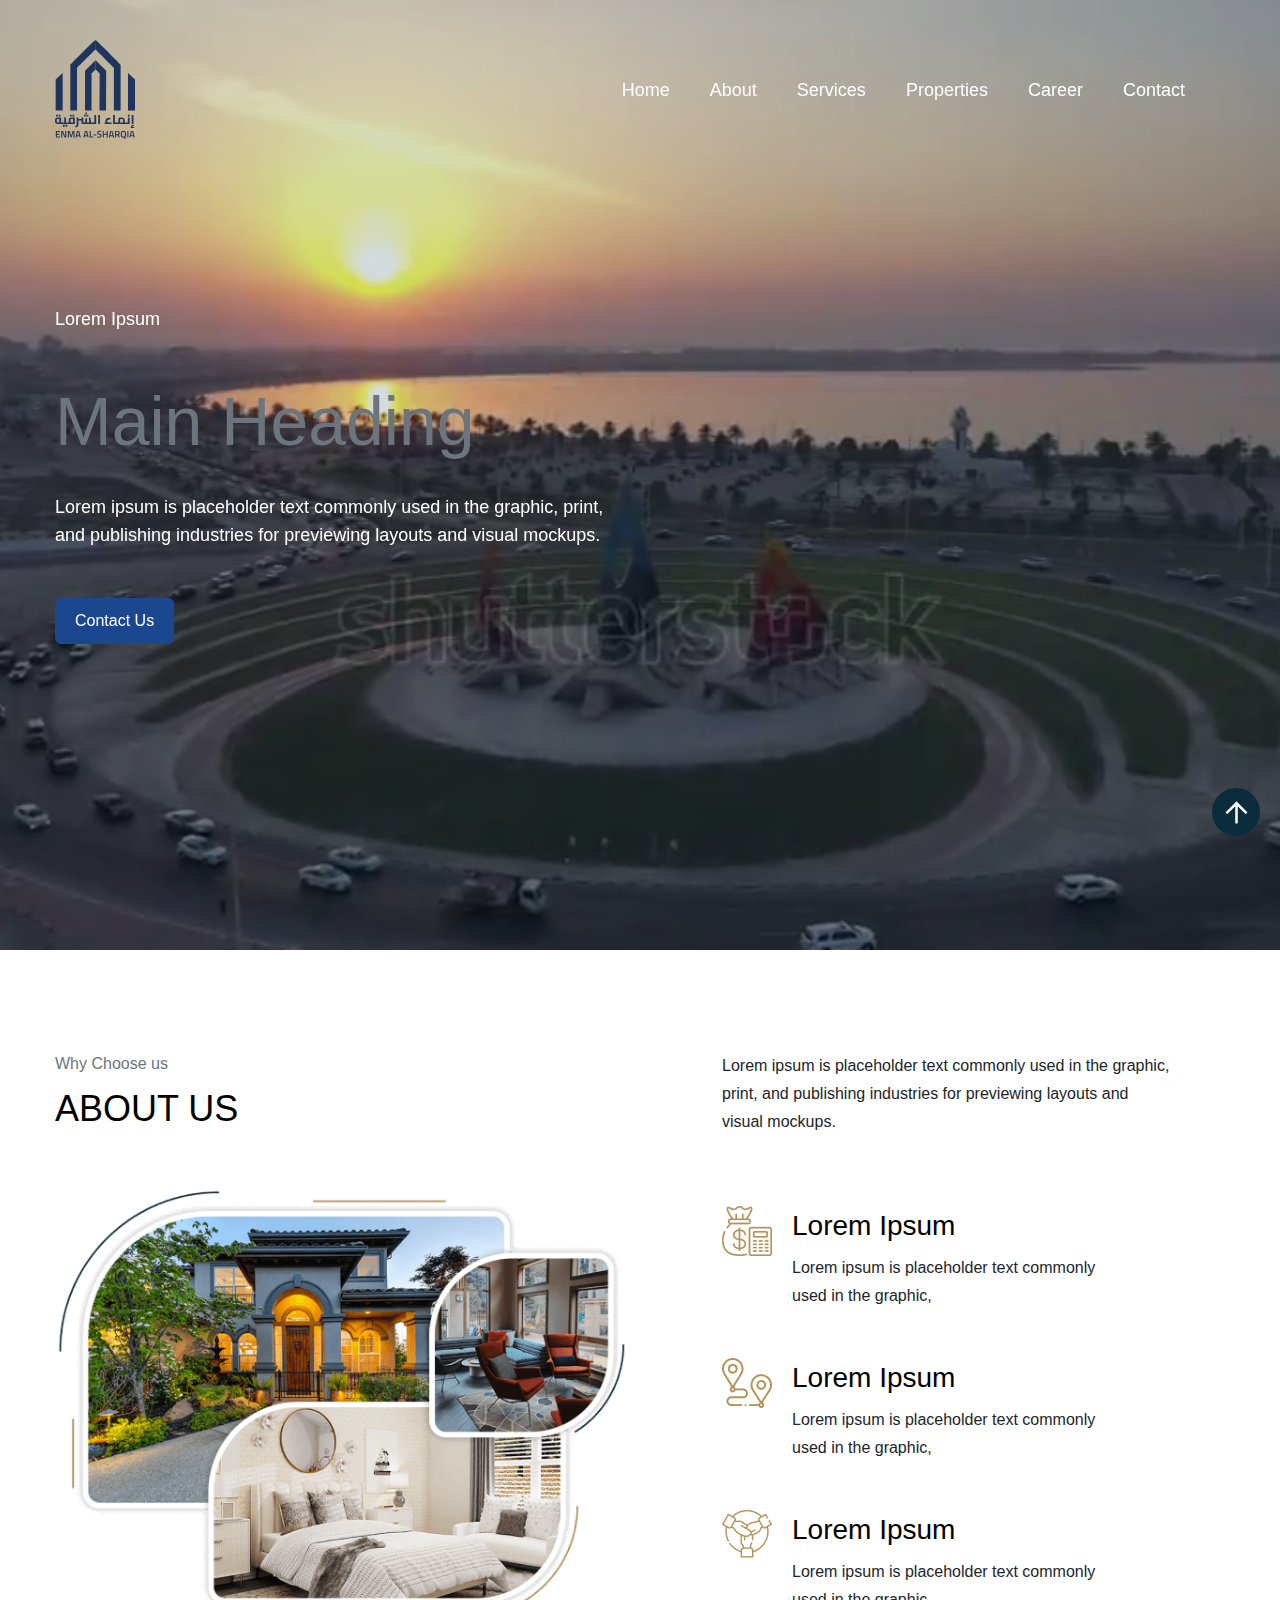
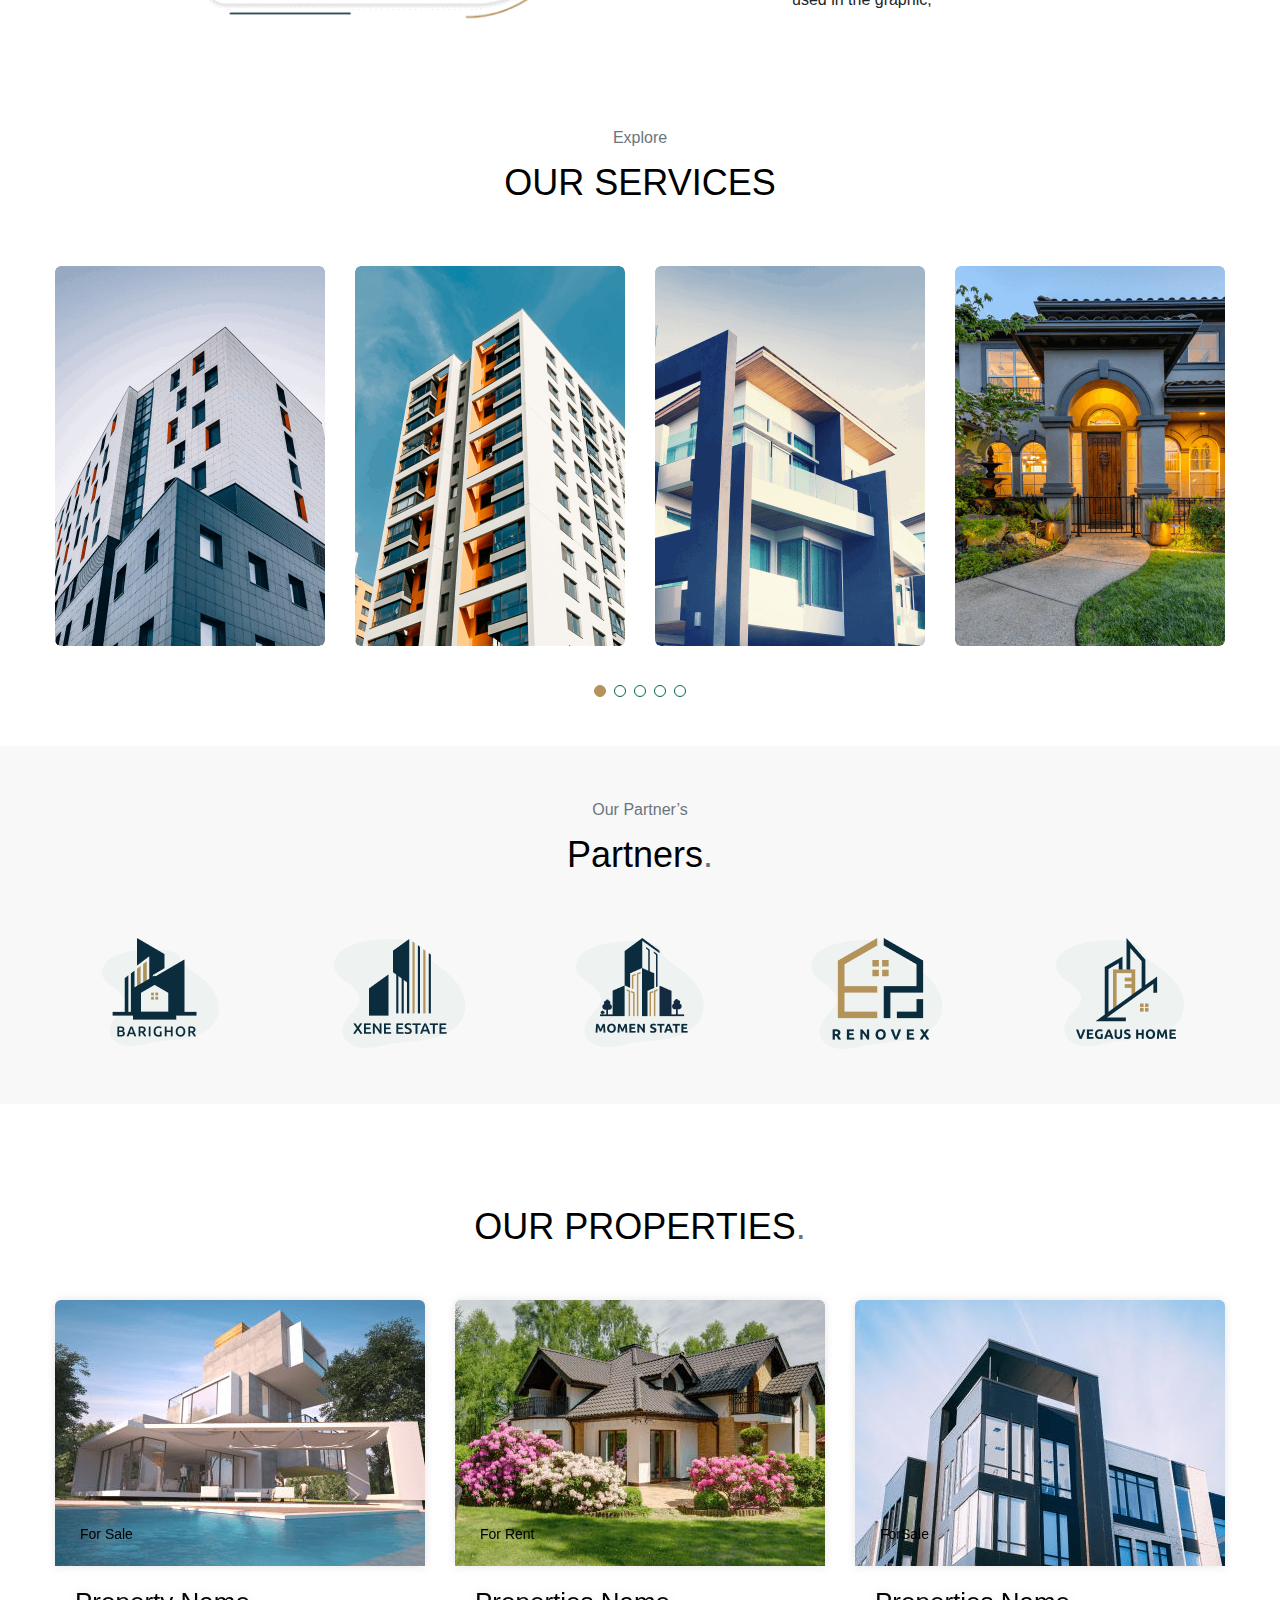
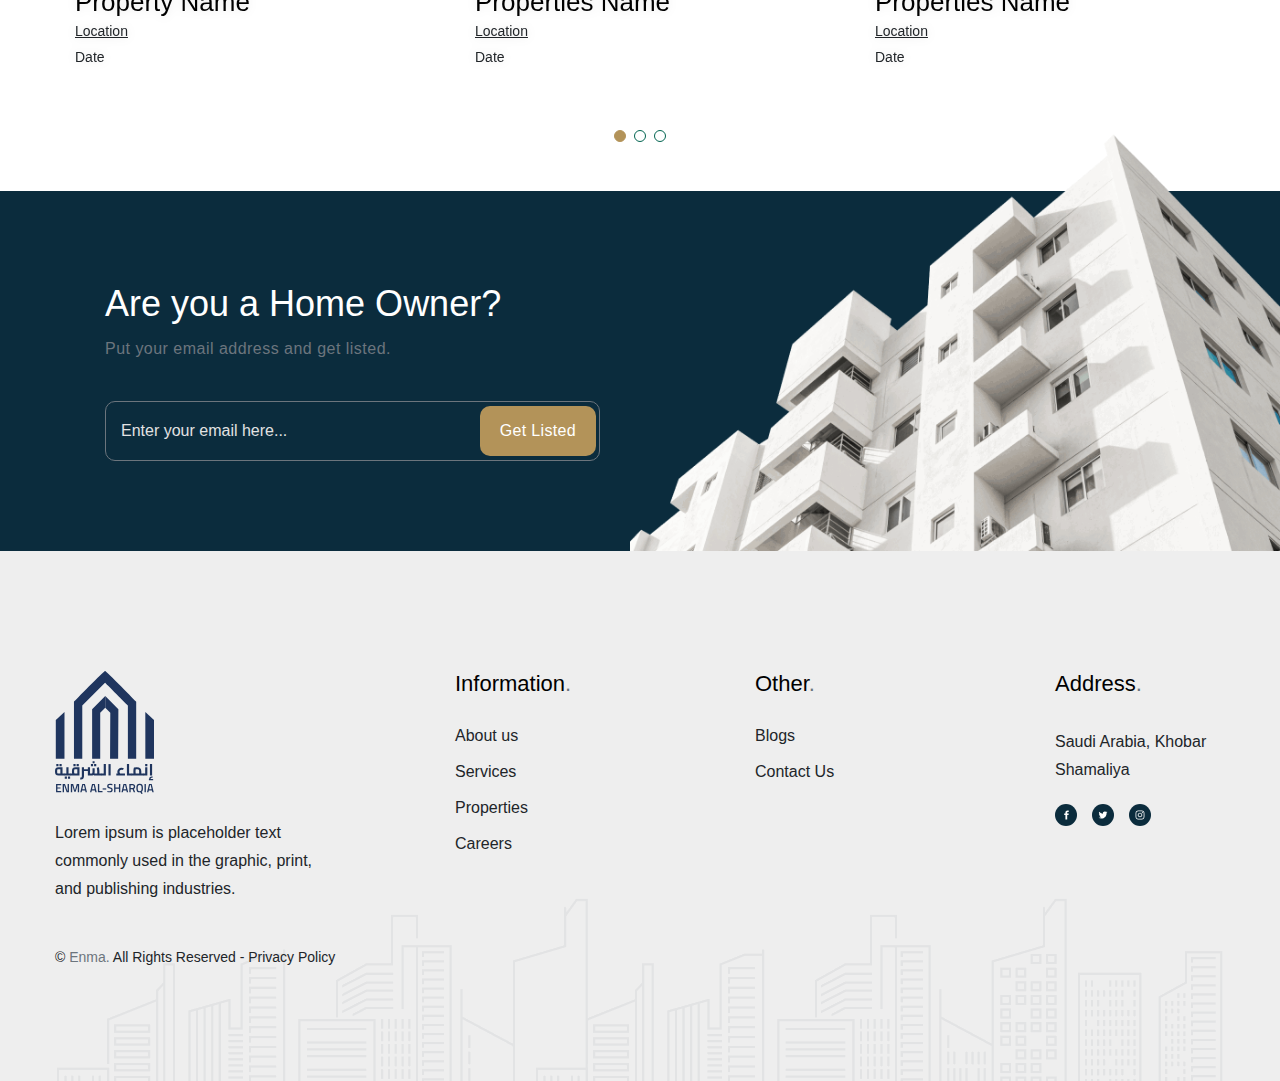
==== index.html @ 843eadca "add" ====
<!DOCTYPE html>
<html class="no-js" lang="en">

<head>
    <meta charset="utf-8" />
    <meta http-equiv="x-ua-compatible" content="ie=edge" />
    <title>ENMA</title>
    <meta name="AdsBot-Google" content="noindex follow" />
    <meta name="description" content="Bery-Real Estate Listing Template">
    <meta name="viewport" content="width=device-width, initial-scale=1, shrink-to-fit=no" />
    <link rel="shortcut icon" type="image/x-icon" href="assets/images/favicon.ico" />
    <link rel="stylesheet" href="assets/css/plugins/swiper-bundle.min.css" />
    <link rel="stylesheet" href="assets/css/plugins/magnific-popup.css" />
    <link rel="stylesheet" href="assets/css/plugins/nice-select.css" />
    <link href="assets/css/bootstrap.min.css" rel="stylesheet">
    <link rel="stylesheet" href="assets/css/style.css" />

</head>


<body class="font-karla text-body text-tiny">

    <!-- Header start -->
    <header id="sticky-header" class="absolute left-0 top-[15px] lg:top-[30px] xl:top-[40px] w-full z-10">
        <div class="container">
            <div class="grid grid-cols-12">
                <div class="col-span-12">
                    <div class="flex flex-wrap items-center justify-between">
                        <a href="index.html" class="block">
                            <img class="h-full white-logo" src="assets/images/logo/logo.svg" loading="lazy"
                                alt="brand logo" width="80">
                            <img class="h-full hidden dark-logo" src="assets/images/logo/logo.svg" loading="lazy"
                                width="80" alt="brand logo">
                        </a>
                        <nav class="flex flex-wrap items-center">
                            <ul
                                class="hidden lg:flex flex-wrap items-center font-lora text-[16px] xl:text-[18px] leading-none text-black">
                                <li class="mr-7 xl:mr-[40px] relative group py-[20px]">
                                    <a href="index.html"
                                        class="sticky-dark transition-all text-white hover:text-secondary">Home</a>
                                </li>

                                <li class="mr-7 xl:mr-[40px] relative group py-[20px]">
                                    <a href="about.html"
                                        class="sticky-dark transition-all text-white hover:text-secondary">About</a>
                                </li>
                                <li class="mr-7 xl:mr-[40px] relative group py-[20px]">
                                    <a href="service.html"
                                        class="sticky-dark transition-all text-white hover:text-secondary">Services</a>
                                </li>
                                <li class="mr-7 xl:mr-[40px] relative group py-[20px]">
                                    <a href="properties.html"
                                        class="sticky-dark transition-all text-white hover:text-secondary">Properties</a>
                                </li>
                                <li class="mr-7 xl:mr-[40px] relative group py-[20px]">
                                    <a href="career.html"
                                        class="sticky-dark transition-all text-white hover:text-secondary">Career</a>
                                </li>
                                <li class="mr-7 xl:mr-[40px] relative group py-[20px]">
                                    <a href="contact.html"
                                        class="sticky-dark transition-all text-white hover:text-secondary">Contact</a>
                                </li>
                            </ul>

                            <ul class="flex flex-wrap items-center">
                                <li class="ml-2 sm:ml-5 lg:hidden">
                                    <a href="#offcanvas-mobile-menu"
                                        class="offcanvas-toggle flex text-[#016450] hover:text-secondary">
                                        <svg width="24" height="24" class="fill-current"
                                            xmlns="http://www.w3.org/2000/svg" viewBox="0 0 448 512">
                                            <path
                                                d="M0 96C0 78.33 14.33 64 32 64H416C433.7 64 448 78.33 448 96C448 113.7 433.7 128 416 128H32C14.33 128 0 113.7 0 96zM0 256C0 238.3 14.33 224 32 224H416C433.7 224 448 238.3 448 256C448 273.7 433.7 288 416 288H32C14.33 288 0 273.7 0 256zM416 448H32C14.33 448 0 433.7 0 416C0 398.3 14.33 384 32 384H416C433.7 384 448 398.3 448 416C448 433.7 433.7 448 416 448z" />
                                        </svg>
                                    </a>
                                </li>
                            </ul>
                        </nav>
                    </div>
                </div>
            </div>
        </div>
    </header>
    <div class="offcanvas-overlay hidden fixed inset-0 bg-black opacity-50 z-50"></div>
    <div id="offcanvas-mobile-menu"
        class="offcanvas left-0 transform -translate-x-full fixed font-normal text-sm top-0 z-50 h-screen xs:w-[300px] lg:w-[380px] transition-all ease-in-out duration-300 bg-white">

        <div class="py-12 pr-5 h-[100vh] overflow-y-auto">
            <!-- close button start -->
            <button class="offcanvas-close text-primary text-[25px] w-10 h-10 absolute right-0 top-0 z-[1]"
                aria-label="offcanvas">x</button>
            <!-- close button end -->

            <!-- offcanvas-menu start -->

            <nav class="offcanvas-menu mr-[20px]">
                <ul>
                    <li class="relative block border-b-primary border-b first:border-t first:border-t-primary">
                        <a href="index.html"
                            class="block capitalize font-normal text-black hover:text-secondary text-base my-2 py-1 px-5">Home</a>
                    </li>
                    <li class="relative block border-b-primary border-b">
                        <a href="about.html"
                            class="relative block capitalize text-black hover:text-secondary text-base my-2 py-1 px-5">About</a>
                    </li>
                    <li class="relative block border-b-primary border-b">
                        <a href="service.html"
                            class="relative block capitalize text-black hover:text-secondary text-base my-2 py-1 px-5">Services</a>
                    </li>
                    <li class="relative block border-b-primary border-b">
                        <a href="properties.html"
                            class="relative block capitalize text-black hover:text-secondary text-base my-2 py-1 px-5">Properties</a>
                    </li>
                    <li class="relative block border-b-primary border-b">
                        <a href="career.html"
                            class="relative block capitalize text-black hover:text-secondary text-base my-2 py-1 px-5">Career</a>
                    </li>
                    <li class="relative block border-b-primary border-b">
                        <a href="contact.html"
                            class="relative block capitalize text-black hover:text-secondary text-base my-2 py-1 px-5">Contact</a>
                    </li>
                </ul>
            </nav>
            <!-- offcanvas-menu end -->
        </div>
    </div>
    <!-- Header end -->

    <!-- Hero section start -->
    <section class="bg-primary relative">
        <div class="hero-slider overflow-hidden">
            <div class="swiper-container">
                <div class="swiper-wrapper">
                    <!-- swiper-slide start -->
                    <div class="swiper-slide lg:h-[700px] xl:h-[950px] xs:h-[auto] flex flex-wrap items-center">
                        <div class="container">
                            <div class="grid grid-cols-12">
                                <div class="col-span-12 lg:col-span-5 xl:col-span-6">
                                    <div class="slider-content max-w-[560px] relative z-[9]">
                                        <div class="relative mb-5 sub_title">
                                            <span class="text-base text-white block">Lorem Ipsum</span>
                                        </div>
                                        <h1
                                            class="font-lora text-secondary text-[36px] sm:text-[50px] md:text-[68px] lg:text-[50px] leading-tight xl:text-2xl title font-normal">
                                            <span>Main Heading</span>
                                        </h1>

                                        <p class="text-base text-white mt-8 mb-12 text max-w-[570px]">
                                            Lorem ipsum is placeholder text commonly used in the graphic, print, and
                                            publishing industries for previewing layouts and visual mockups.
                                        </p>
                                        <div class="inline-block hero_btn">
                                            <a href="#"
                                                class="before:rounded-md before:block before:absolute before:left-auto before:right-0 before:inset-y-0 before:-z-[1] before:bg-white before:w-0 hover:before:w-full hover:before:left-0 hover:before:right-auto hover:text-primary before:transition-all leading-none px-[20px] py-[15px] capitalize font-medium text-white text-[14px] xl:text-[16px] relative after:block after:absolute after:inset-0 after:-z-[2] after:bg-secondary after:rounded-md after:transition-all block">Contact
                                                us</a>
                                        </div>
                                    </div>
                                </div>
                                <div class="col-12">
                                    <div class="absolute left-0 top-0 right-0 w-full object-cover d-block h-full">
                                        <div class="video-banner-overlay"></div>
                                        <video class="hero_video w-full object-cover h-full" width="100%" height="auto"
                                            autoplay loop muted>
                                            <source src="assets/images/video/video1.mp4" type="video/mp4">
                                        </video>
                                    </div>
                                </div>
                            </div>
                        </div>
                    </div>
                    <!-- swiper-slide end-->
                    <!-- swiper-slide start -->
                    <div class="swiper-slide lg:h-[700px] xl:h-[950px] xs:h-[auto] flex flex-wrap items-center">
                        <div class="container">
                            <div class="grid grid-cols-12">
                                <div class="col-span-12 lg:col-span-5 xl:col-span-6">
                                    <div class="slider-content max-w-[560px] relative z-[9]">
                                        <div class="relative mb-5 sub_title">
                                            <span class="text-base text-white block">Lorem Ipsum</span>
                                        </div>
                                        <h1
                                            class="font-lora text-secondary text-[36px] sm:text-[50px] md:text-[68px] lg:text-[50px] leading-tight xl:text-2xl title font-normal">
                                            <span>Main Heading</span>
                                        </h1>

                                        <p class="text-base text-white mt-8 mb-12 text max-w-[570px]">
                                            Lorem ipsum is placeholder text commonly used in the graphic, print, and
                                            publishing industries for previewing layouts and visual mockups.
                                        </p>
                                        <div class="inline-block hero_btn">
                                            <a href="#"
                                                class="before:rounded-md before:block before:absolute before:left-auto before:right-0 before:inset-y-0 before:-z-[1] before:bg-white before:w-0 hover:before:w-full hover:before:left-0 hover:before:right-auto hover:text-primary before:transition-all leading-none px-[20px] py-[15px] capitalize font-medium text-white text-[14px] xl:text-[16px] relative after:block after:absolute after:inset-0 after:-z-[2] after:bg-secondary after:rounded-md after:transition-all block">Contact
                                                us</a>
                                        </div>
                                    </div>
                                </div>
                                <div class="col-12">
                                    <div class="absolute left-0 top-0 right-0 w-full object-cover d-block h-full">
                                        <div class="video-banner-overlay"></div>
                                        <video class="hero_video w-full object-cover h-full" width="100%" height="auto"
                                            autoplay loop muted>
                                            <source src="assets/images/video/video2.mp4" type="video/mp4">
                                        </video>
                                    </div>
                                </div>
                            </div>
                        </div>
                    </div>
                    <!-- swiper-slide end-->
                </div>
            </div>
        </div>
        <span class="shape-4 absolute -bottom-[100px] left-0 scene" data-relative-input="true">
            <img data-depth="0.1" src="assets/images/hero/shape4.svg" alt="">
        </span>
    </section>
    <!-- Hero section end -->


    <!-- About Us Sectin Start -->
    <section class="about-section">
        <div class="container">
            <div class="grid grid-cols-12 gap-6 items-center">
                <div class="col-span-12 lg:col-span-6">
                    <span class="text-secondary text-tiny inline-block mb-2">Why Choose us</span>
                    <h2
                        class="font-lora text-primary text-[24px] sm:text-[30px] leading-[1.277] xl:text-xl capitalize mb-5 lg:mb-16 font-medium max-w-[500px]">
                        ABOUT US
                    </h2>
                    <div class="scene" data-relative-input="true">
                        <img data-depth="0.1" src="assets/images/about/about1.png" class="" loading="lazy" width="729"
                            height="663" alt="about Image">
                    </div>
                </div>
                <div class="col-span-12 lg:col-span-6 lg:pl-[70px]">
                    <p class="max-w-[448px] ">
                        Lorem ipsum is placeholder text commonly used in the graphic, print, and publishing
                        industries for previewing layouts and visual mockups.
                    </p>

                    <div class="-mb-10 mt-12 xl:mt-[70px] 2xl:mt-[100px]">
                        <div class="flex flex-wrap mb-5 lg:mb-10">
                            <img src="assets/images/icon/doller.png" class="self-start mr-5" loading="lazy" width="50"
                                height="50" alt="about Image">
                            <div class="flex-1">
                                <h3 class="font-lora text-primary text-[22px] xl:text-lg capitalize mb-2">Lorem
                                    Ipsum</h3>
                                <p class="max-w-[315px]">Lorem ipsum is placeholder text commonly used in the
                                    graphic,</p>
                            </div>

                        </div>
                        <div class="flex flex-wrap mb-5 lg:mb-10">
                            <img src="assets/images/icon/location.png" class="self-start mr-5" loading="lazy" width="50"
                                height="50" alt="about Image">
                            <div class="flex-1">
                                <h3 class="font-lora text-primary text-[22px] xl:text-lg capitalize mb-2">Lorem
                                    Ipsum</h3>
                                <p class="max-w-[315px]">Lorem ipsum is placeholder text commonly used in the
                                    graphic,</p>
                            </div>

                        </div>
                        <div class="flex flex-wrap mb-5 lg:mb-10">
                            <img src="assets/images/icon/trusted.png" class="self-start mr-5" loading="lazy" width="50"
                                height="50" alt="about Image">
                            <div class="flex-1">
                                <h3 class="font-lora text-primary text-[22px] xl:text-lg capitalize mb-2">Lorem
                                    Ipsum</h3>
                                <p class="max-w-[315px]">Lorem ipsum is placeholder text commonly used in the
                                    graphic,</p>
                            </div>

                        </div>
                    </div>

                </div>
            </div>
        </div>
    </section>
    <!-- About Us Sectin End -->

    <section class="explore-cities-section">
        <div class="container">
            <div class="grid grid-cols-12">
                <div class="col-span-12">
                    <div class="mb-[30px] lg:mb-[60px] text-center">
                        <span class="text-secondary text-tiny inline-block mb-2">Explore</span>
                        <h2 class="font-lora text-primary text-[24px] sm:text-[30px] xl:text-xl capitalize font-medium">
                            OUR SERVICES</h2>
                    </div>
                    <div class="cities-slider">
                        <div
                            class="swiper -mx-[30px] -my-[60px] px-[30px] py-[60px] swiper-initialized swiper-horizontal swiper-pointer-events">
                            <div class="swiper-wrapper" id="swiper-wrapper-c974df46ce82928b" aria-live="polite"
                                style="transition-duration: 0ms; transform: translate3d(-1200px, 0px, 0px);">
                                <div class="swiper-slide text-center swiper-slide-duplicate swiper-slide-duplicate-next"
                                    data-swiper-slide-index="1" role="group" aria-label="2 / 5"
                                    style="width: 270px; margin-right: 30px;">
                                    <div class="relative group">
                                        <a href="service-inner.html"
                                            class="block group-hover:shadow-[0_10px_15px_0px_rgba(0,0,0,0.1)] transition-all duration-300">
                                            <img src="assets/images/cities/image2.png"
                                                class="w-full h-full block mx-auto rounded-[6px]" loading="lazy"
                                                width="270" height="380" alt="Sun Francisco">
                                            <div
                                                class="bg-[rgb(255,253,252,0.9)] rounded-[6px] px-[5px] py-[15px] absolute group-hover:bottom-[25px] group-hover:opacity-100 bottom-[0px] opacity-0 left-[25px] right-[25px] transition-all duration-500">
                                                <span
                                                    class="font-lora font-normal text-[18px] text-primary transition-all leading-none">Service
                                                    Name</span>
                                                <p
                                                    class="font-light text-[14px] capitalize text-secondary transition-all leading-none">
                                                    18 Properties</p>
                                            </div>
                                        </a>
                                    </div>
                                </div>
                                <div class="swiper-slide text-center swiper-slide-duplicate" data-swiper-slide-index="2"
                                    role="group" aria-label="3 / 5" style="width: 270px; margin-right: 30px;">
                                    <div class="relative group">
                                        <a href="service-inner.html"
                                            class="block group-hover:shadow-[0_10px_15px_0px_rgba(0,0,0,0.1)] transition-all duration-300">
                                            <img src="assets/images/cities/image3.png"
                                                class="w-full h-full block mx-auto rounded-[6px]" loading="lazy"
                                                width="270" height="380" alt="Washington D.C.">
                                            <div
                                                class="bg-[rgb(255,253,252,0.9)] rounded-[6px] px-[5px] py-[15px] absolute group-hover:bottom-[25px] group-hover:opacity-100 bottom-[0px] opacity-0 left-[25px] right-[25px] transition-all duration-500">
                                                <span
                                                    class="font-lora font-normal text-[18px] text-primary transition-all leading-none">Service
                                                    Name</span>
                                                <p
                                                    class="font-light text-[14px] capitalize text-secondary transition-all leading-none">
                                                    27 Properties</p>
                                            </div>
                                        </a>
                                    </div>
                                </div>
                                <div class="swiper-slide text-center swiper-slide-duplicate" data-swiper-slide-index="3"
                                    role="group" aria-label="4 / 5" style="width: 270px; margin-right: 30px;">
                                    <div class="relative group">
                                        <a href="service-inner.html"
                                            class="block group-hover:shadow-[0_10px_15px_0px_rgba(0,0,0,0.1)] transition-all duration-300">
                                            <img src="assets/images/cities/image4.png"
                                                class="w-full h-full block mx-auto rounded-[6px]" loading="lazy"
                                                width="270" height="380" alt="New York">
                                            <div
                                                class="bg-[rgb(255,253,252,0.9)] rounded-[6px] px-[5px] py-[15px] absolute group-hover:bottom-[25px] group-hover:opacity-100 bottom-[0px] opacity-0 left-[25px] right-[25px] transition-all duration-500">
                                                <span
                                                    class="font-lora font-normal text-[18px] text-primary transition-all leading-none">Service
                                                    Name</span>
                                                <p
                                                    class="font-light text-[14px] capitalize text-secondary transition-all leading-none">
                                                    56 Properties</p>
                                            </div>
                                        </a>
                                    </div>
                                </div>
                                <div class="swiper-slide text-center swiper-slide-duplicate swiper-slide-prev"
                                    data-swiper-slide-index="4" role="group" aria-label="5 / 5"
                                    style="width: 270px; margin-right: 30px;">
                                    <div class="relative group">
                                        <a href="service-inner.html"
                                            class="block group-hover:shadow-[0_10px_15px_0px_rgba(0,0,0,0.1)] transition-all duration-300">
                                            <img src="assets/images/cities/image2.png"
                                                class="w-full h-full block mx-auto rounded-[6px]" loading="lazy"
                                                width="270" height="380" alt="Sun Francisco">
                                            <div
                                                class="bg-[rgb(255,253,252,0.9)] rounded-[6px] px-[5px] py-[15px] absolute group-hover:bottom-[25px] group-hover:opacity-100 bottom-[0px] opacity-0 left-[25px] right-[25px] transition-all duration-500">
                                                <span
                                                    class="font-lora font-normal text-[18px] text-primary transition-all leading-none">Sun
                                                    Francisco</span>
                                                <p
                                                    class="font-light text-[14px] capitalize text-secondary transition-all leading-none">
                                                    18 Properties</p>
                                            </div>
                                        </a>
                                    </div>
                                </div>
                                <!-- swiper-slide start -->
                                <div class="swiper-slide text-center swiper-slide-visible swiper-slide-active"
                                    data-swiper-slide-index="0" role="group" aria-label="1 / 5"
                                    style="width: 270px; margin-right: 30px;">
                                    <div class="relative group">
                                        <a href="service-inner.html"
                                            class="block group-hover:shadow-[0_10px_15px_0px_rgba(0,0,0,0.1)] transition-all duration-300">
                                            <img src="assets/images/cities/image1.png"
                                                class="w-full h-full block mx-auto rounded-[6px]" loading="lazy"
                                                width="270" height="380" alt="New York">
                                            <div
                                                class="bg-[rgb(255,253,252,0.9)] rounded-[6px] px-[5px] py-[15px] absolute group-hover:bottom-[25px] group-hover:opacity-100 bottom-[0px] opacity-0 left-[25px] right-[25px] transition-all duration-500">
                                                <span
                                                    class="font-lora font-normal text-[18px] text-primary transition-all leading-none">Service
                                                    Name</span>
                                                <p
                                                    class="font-light text-[14px] capitalize text-secondary transition-all leading-none">
                                                    36 Properties</p>
                                            </div>
                                        </a>
                                    </div>
                                </div>
                                <div class="swiper-slide text-center swiper-slide-visible swiper-slide-next"
                                    data-swiper-slide-index="1" role="group" aria-label="2 / 5"
                                    style="width: 270px; margin-right: 30px;">
                                    <div class="relative group">
                                        <a href="service-inner.html"
                                            class="block group-hover:shadow-[0_10px_15px_0px_rgba(0,0,0,0.1)] transition-all duration-300">
                                            <img src="assets/images/cities/image2.png"
                                                class="w-full h-full block mx-auto rounded-[6px]" loading="lazy"
                                                width="270" height="380" alt="Sun Francisco">
                                            <div
                                                class="bg-[rgb(255,253,252,0.9)] rounded-[6px] px-[5px] py-[15px] absolute group-hover:bottom-[25px] group-hover:opacity-100 bottom-[0px] opacity-0 left-[25px] right-[25px] transition-all duration-500">
                                                <span
                                                    class="font-lora font-normal text-[18px] text-primary transition-all leading-none">Service
                                                    Name</span>
                                                <p
                                                    class="font-light text-[14px] capitalize text-secondary transition-all leading-none">
                                                    18 Properties</p>
                                            </div>
                                        </a>
                                    </div>
                                </div>
                                <div class="swiper-slide text-center swiper-slide-visible" data-swiper-slide-index="2"
                                    role="group" aria-label="3 / 5" style="width: 270px; margin-right: 30px;">
                                    <div class="relative group">
                                        <a href="service-inner.html"
                                            class="block group-hover:shadow-[0_10px_15px_0px_rgba(0,0,0,0.1)] transition-all duration-300">
                                            <img src="assets/images/cities/image3.png"
                                                class="w-full h-full block mx-auto rounded-[6px]" loading="lazy"
                                                width="270" height="380" alt="Washington D.C.">
                                            <div
                                                class="bg-[rgb(255,253,252,0.9)] rounded-[6px] px-[5px] py-[15px] absolute group-hover:bottom-[25px] group-hover:opacity-100 bottom-[0px] opacity-0 left-[25px] right-[25px] transition-all duration-500">
                                                <span
                                                    class="font-lora font-normal text-[18px] text-primary transition-all leading-none">Service
                                                    Name</span>
                                                <p
                                                    class="font-light text-[14px] capitalize text-secondary transition-all leading-none">
                                                    27 Properties</p>
                                            </div>
                                        </a>
                                    </div>
                                </div>
                                <div class="swiper-slide text-center swiper-slide-visible" data-swiper-slide-index="3"
                                    role="group" aria-label="4 / 5" style="width: 270px; margin-right: 30px;">
                                    <div class="relative group">
                                        <a href="service-inner.html"
                                            class="block group-hover:shadow-[0_10px_15px_0px_rgba(0,0,0,0.1)] transition-all duration-300">
                                            <img src="assets/images/cities/image4.png"
                                                class="w-full h-full block mx-auto rounded-[6px]" loading="lazy"
                                                width="270" height="380" alt="New York">
                                            <div
                                                class="bg-[rgb(255,253,252,0.9)] rounded-[6px] px-[5px] py-[15px] absolute group-hover:bottom-[25px] group-hover:opacity-100 bottom-[0px] opacity-0 left-[25px] right-[25px] transition-all duration-500">
                                                <span
                                                    class="font-lora font-normal text-[18px] text-primary transition-all leading-none">Service
                                                    Name</span>
                                                <p
                                                    class="font-light text-[14px] capitalize text-secondary transition-all leading-none">
                                                    56 Properties</p>
                                            </div>
                                        </a>
                                    </div>
                                </div>
                                <div class="swiper-slide text-center swiper-slide-duplicate-prev"
                                    data-swiper-slide-index="4" role="group" aria-label="5 / 5"
                                    style="width: 270px; margin-right: 30px;">
                                    <div class="relative group">
                                        <a href="service-inner.html"
                                            class="block group-hover:shadow-[0_10px_15px_0px_rgba(0,0,0,0.1)] transition-all duration-300">
                                            <img src="assets/images/cities/image2.png"
                                                class="w-full h-full block mx-auto rounded-[6px]" loading="lazy"
                                                width="270" height="380" alt="Sun Francisco">
                                            <div
                                                class="bg-[rgb(255,253,252,0.9)] rounded-[6px] px-[5px] py-[15px] absolute group-hover:bottom-[25px] group-hover:opacity-100 bottom-[0px] opacity-0 left-[25px] right-[25px] transition-all duration-500">
                                                <span
                                                    class="font-lora font-normal text-[18px] text-primary transition-all leading-none">Service
                                                    Name</span>
                                                <p
                                                    class="font-light text-[14px] capitalize text-secondary transition-all leading-none">
                                                    18 Properties</p>
                                            </div>
                                        </a>
                                    </div>
                                </div>


                                <!-- swiper-slide end-->
                                <div class="swiper-slide text-center swiper-slide-duplicate swiper-slide-duplicate-active"
                                    data-swiper-slide-index="0" role="group" aria-label="1 / 5"
                                    style="width: 270px; margin-right: 30px;">
                                    <div class="relative group">
                                        <a href="service-inner.html"
                                            class="block group-hover:shadow-[0_10px_15px_0px_rgba(0,0,0,0.1)] transition-all duration-300">
                                            <img src="assets/images/cities/image1.png"
                                                class="w-full h-full block mx-auto rounded-[6px]" loading="lazy"
                                                width="270" height="380" alt="New York">
                                            <div
                                                class="bg-[rgb(255,253,252,0.9)] rounded-[6px] px-[5px] py-[15px] absolute group-hover:bottom-[25px] group-hover:opacity-100 bottom-[0px] opacity-0 left-[25px] right-[25px] transition-all duration-500">
                                                <span
                                                    class="font-lora font-normal text-[18px] text-primary transition-all leading-none">Service
                                                    Name</span>
                                                <p
                                                    class="font-light text-[14px] capitalize text-secondary transition-all leading-none">
                                                    36 Properties</p>
                                            </div>
                                        </a>
                                    </div>
                                </div>
                                <div class="swiper-slide text-center swiper-slide-duplicate swiper-slide-duplicate-next"
                                    data-swiper-slide-index="1" role="group" aria-label="2 / 5"
                                    style="width: 270px; margin-right: 30px;">
                                    <div class="relative group">
                                        <a href="service-inner.html"
                                            class="block group-hover:shadow-[0_10px_15px_0px_rgba(0,0,0,0.1)] transition-all duration-300">
                                            <img src="assets/images/cities/image2.png"
                                                class="w-full h-full block mx-auto rounded-[6px]" loading="lazy"
                                                width="270" height="380" alt="Sun Francisco">
                                            <div
                                                class="bg-[rgb(255,253,252,0.9)] rounded-[6px] px-[5px] py-[15px] absolute group-hover:bottom-[25px] group-hover:opacity-100 bottom-[0px] opacity-0 left-[25px] right-[25px] transition-all duration-500">
                                                <span
                                                    class="font-lora font-normal text-[18px] text-primary transition-all leading-none">Service
                                                    Name</span>
                                                <p
                                                    class="font-light text-[14px] capitalize text-secondary transition-all leading-none">
                                                    18 Properties</p>
                                            </div>
                                        </a>
                                    </div>
                                </div>
                                <div class="swiper-slide text-center swiper-slide-duplicate" data-swiper-slide-index="2"
                                    role="group" aria-label="3 / 5" style="width: 270px; margin-right: 30px;">
                                    <div class="relative group">
                                        <a href="service-inner.html"
                                            class="block group-hover:shadow-[0_10px_15px_0px_rgba(0,0,0,0.1)] transition-all duration-300">
                                            <img src="assets/images/cities/image3.png"
                                                class="w-full h-full block mx-auto rounded-[6px]" loading="lazy"
                                                width="270" height="380" alt="Washington D.C.">
                                            <div
                                                class="bg-[rgb(255,253,252,0.9)] rounded-[6px] px-[5px] py-[15px] absolute group-hover:bottom-[25px] group-hover:opacity-100 bottom-[0px] opacity-0 left-[25px] right-[25px] transition-all duration-500">
                                                <span
                                                    class="font-lora font-normal text-[18px] text-primary transition-all leading-none">Service
                                                    Name</span>
                                                <p
                                                    class="font-light text-[14px] capitalize text-secondary transition-all leading-none">
                                                    27 Properties</p>
                                            </div>
                                        </a>
                                    </div>
                                </div>
                                <div class="swiper-slide text-center swiper-slide-duplicate" data-swiper-slide-index="3"
                                    role="group" aria-label="4 / 5" style="width: 270px; margin-right: 30px;">
                                    <div class="relative group">
                                        <a href="service-inner.html"
                                            class="block group-hover:shadow-[0_10px_15px_0px_rgba(0,0,0,0.1)] transition-all duration-300">
                                            <img src="assets/images/cities/image4.png"
                                                class="w-full h-full block mx-auto rounded-[6px]" loading="lazy"
                                                width="270" height="380" alt="New York">
                                            <div
                                                class="bg-[rgb(255,253,252,0.9)] rounded-[6px] px-[5px] py-[15px] absolute group-hover:bottom-[25px] group-hover:opacity-100 bottom-[0px] opacity-0 left-[25px] right-[25px] transition-all duration-500">
                                                <span
                                                    class="font-lora font-normal text-[18px] text-primary transition-all leading-none">Service
                                                    Name</span>
                                                <p
                                                    class="font-light text-[14px] capitalize text-secondary transition-all leading-none">
                                                    56 Properties</p>
                                            </div>
                                        </a>
                                    </div>
                                </div>
                            </div>
                            <!-- Add Pagination -->
                            <div
                                class="swiper-pagination swiper-pagination-clickable swiper-pagination-bullets swiper-pagination-horizontal">
                                <span class="swiper-pagination-bullet swiper-pagination-bullet-active" tabindex="0"
                                    role="button" aria-label="Go to slide 1" aria-current="true"></span><span
                                    class="swiper-pagination-bullet" tabindex="0" role="button"
                                    aria-label="Go to slide 2"></span><span class="swiper-pagination-bullet"
                                    tabindex="0" role="button" aria-label="Go to slide 3"></span><span
                                    class="swiper-pagination-bullet" tabindex="0" role="button"
                                    aria-label="Go to slide 4"></span><span class="swiper-pagination-bullet"
                                    tabindex="0" role="button" aria-label="Go to slide 5"></span>
                            </div>
                            <span class="swiper-notification" aria-live="assertive" aria-atomic="true"></span>
                        </div>
                    </div>
                </div>
            </div>
        </div>
    </section>



    <!-- Brand section Start-->
    <section class="brand-section pt-[80px] lg:pt-[125px] pb-[80px] lg:pb-[125px]">
        <div class="container">
            <div class="grid grid-cols-12">
                <div class="col-span-12">
                    <div class="mb-[60px] text-center">
                        <span class="text-secondary text-tiny inline-block mb-2">Our Partner’s</span>
                        <h2 class="font-lora text-primary text-[24px] sm:text-[30px] xl:text-xl capitalize font-medium">
                            Partners<span class="text-secondary">.</span></h2>
                    </div>
                </div>
                <div class="col-span-12">
                    <div class="brand-slider">
                        <div class="swiper">
                            <div class="swiper-wrapper">
                                <!-- swiper-slide start -->
                                <div class="swiper-slide text-center">
                                    <a href="#" class="block">
                                        <img src="assets/images/brand/brand1.png" class="w-auto h-auto block mx-auto"
                                            loading="lazy" width="125" height="109" alt="@@title">
                                    </a>
                                </div>
                                <div class="swiper-slide text-center">
                                    <a href="#" class="block">
                                        <img src="assets/images/brand/brand2.png" class="w-auto h-auto block mx-auto"
                                            loading="lazy" width="125" height="109" alt="@@title">
                                    </a>
                                </div>
                                <div class="swiper-slide text-center">
                                    <a href="#" class="block">
                                        <img src="assets/images/brand/brand3.png" class="w-auto h-auto block mx-auto"
                                            loading="lazy" width="125" height="109" alt="@@title">
                                    </a>
                                </div>
                                <div class="swiper-slide text-center">
                                    <a href="#" class="block">
                                        <img src="assets/images/brand/brand4.png" class="w-auto h-auto block mx-auto"
                                            loading="lazy" width="125" height="109" alt="@@title">
                                    </a>
                                </div>
                                <div class="swiper-slide text-center">
                                    <a href="#" class="block">
                                        <img src="assets/images/brand/brand5.png" class="w-auto h-auto block mx-auto"
                                            loading="lazy" width="125" height="109" alt="@@title">
                                    </a>
                                </div>
                                <div class="swiper-slide text-center">
                                    <a href="#" class="block">
                                        <img src="assets/images/brand/brand3.png" class="w-auto h-auto block mx-auto"
                                            loading="lazy" width="125" height="109" alt="@@title">
                                    </a>
                                </div>

                                <!-- swiper-slide end-->
                            </div>

                        </div>
                    </div>
                </div>
            </div>
        </div>
    </section>
    <!-- Brand section End-->




    <!-- Popular Properties start -->
    <section class="popular-properties py-[80px] lg:py-[125px]">
        <div class="container">
            <div class="grid grid-cols-12">
                <div class="col-span-12">
                    <div class="flex flex-col items-center justify-center mb-[50px]">
                        <h2 class="font-lora text-primary text-[24px] sm:text-[30px] xl:text-xl capitalize font-medium">
                            OUR PROPERTIES<span class="text-secondary">.</span></h2>
                    </div>
                </div>
            </div>

            <div class="properties-slider">
                <div class="swiper  -mx-[15px] -my-[60px] px-[15px] py-[60px]">
                    <div class="swiper-wrapper">
                        <!-- swiper-slide start -->
                        <div class="swiper-slide">
                            <div
                                class="overflow-hidden rounded-md drop-shadow-[0px_0px_5px_rgba(0,0,0,0.1)] bg-[#FFFDFC] text-center transition-all duration-300 hover:-translate-y-[10px]">
                                <div class="relative">
                                    <a href="properties.html" class="block">
                                        <img src="assets/images/properties/properties1.jpg" class="w-full h-full"
                                            loading="lazy" width="370" height="266" alt="Orchid Casel de Paradise.">
                                    </a>
                                    <span
                                        class="absolute bottom-5 left-5 bg-[#FFFDFC] p-[5px] rounded-[2px] text-primary leading-none text-[14px] font-normal capitalize">for
                                        Sale</span>
                                </div>

                                <div class="py-[20px] px-[20px] text-left">
                                    <h3><a href="properties.html"
                                            class="font-lora leading-tight text-[22px] xl:text-[26px] text-primary hover:text-secondary transition-all font-medium">Property
                                            Name</a></h3>
                                    <h4><a href="properties.html"
                                            class="font-light text-[14px] leading-[1.75] underline">Location</a>
                                    </h4>
                                    <span class="font-light text-sm">Date</span>
                                </div>
                            </div>
                        </div>
                        <div class="swiper-slide">
                            <div
                                class="overflow-hidden rounded-md drop-shadow-[0px_0px_5px_rgba(0,0,0,0.1)] bg-[#FFFDFC] text-center transition-all duration-300 hover:-translate-y-[10px]">
                                <div class="relative">
                                    <a href="properties.html" class="block">
                                        <img src="assets/images/properties/properties2.jpg" class="w-full h-full"
                                            loading="lazy" width="370" height="266" alt="Ruposibangla de parlosia.">
                                    </a>
                                    <span
                                        class="absolute bottom-5 left-5 bg-[#FFFDFC] p-[5px] rounded-[2px] text-primary leading-none text-[14px] font-normal capitalize">for
                                        Rent</span>
                                </div>

                                <div class="py-[20px] px-[20px] text-left">
                                    <h3><a href="properties.html"
                                            class="font-lora leading-tight text-[22px] xl:text-[26px] text-primary hover:text-secondary transition-all font-medium">Properties
                                            Name</a></h3>
                                    <h4><a href="properties.html"
                                            class="font-light text-[14px] leading-[1.75] underline">Location</a>
                                    </h4>
                                    <span class="font-light text-sm">Date</span>
                                </div>
                            </div>
                        </div>
                        <div class="swiper-slide">
                            <div
                                class="overflow-hidden rounded-md drop-shadow-[0px_0px_5px_rgba(0,0,0,0.1)] bg-[#FFFDFC] text-center transition-all duration-300 hover:-translate-y-[10px]">
                                <div class="relative">
                                    <a href="properties.html" class="block">
                                        <img src="assets/images/properties/properties3.jpg" class="w-full h-full"
                                            loading="lazy" width="370" height="266" alt="Sinomen Studio Palace.">
                                    </a>

                                    <span
                                        class="absolute bottom-5 left-5 bg-[#FFFDFC] p-[5px] rounded-[2px] text-primary leading-none text-[14px] font-normal capitalize">forSale</span>
                                </div>
                                <div class="py-[20px] px-[20px] text-left">
                                    <h3><a href="properties.html"
                                            class="font-lora leading-tight text-[22px] xl:text-[26px] text-primary hover:text-secondary transition-all font-medium">Properties
                                            Name</a></h3>
                                    <h4><a href="properties.html"
                                            class="font-light text-[14px] leading-[1.75] underline">Location</a>
                                    </h4>
                                    <span class="font-light text-sm">Date</span>
                                </div>
                            </div>
                        </div>

                        <!-- swiper-slide end-->
                    </div>
                    <!-- Add Pagination -->
                    <div class="swiper-pagination"></div>
                </div>
            </div>

        </div>
    </section>
    <!-- Popular Properties end -->






    <!-- News Letter section start -->
    <section class="py-[80px] lg:p-[90px] bg-primary relative">
        <div class="container">
            <div class="grid grid-cols-1">
                <div class="col-span">
                    <div class="flex flex-wrap items-center justify-between">
                        <div class="w-full lg:w-auto">
                            <h3
                                class="font-lora text-white text-[24px] sm:text-[30px] xl:text-[36px] leading-[1.277] mb-[10px]">
                                Are you a Home Owner?</h3>
                            <p class="text-secondary leading-[1.5] tracking-[0.03em] mb-10">Put your email address
                                and get listed.</p>
                            <form id="mc-form" action="#" class="relative w-full">
                                <input id="mc-email"
                                    class="font-light text-white leading-[1.75] opacity-100 border border-secondary w-full lg:w-[395px] xl:w-[495px] h-[60px] rounded-[10px] py-[15px] pl-[15px] pr-[15px] sm:pr-[135px] focus:border-white focus:outline-none border-opacity-60 placeholder:text-[#E2E2E2] bg-transparent"
                                    type="text" placeholder="Enter your email here...">
                                <button id="mc-submit" type="submit"
                                    class="text-white font-medium text-[16px] leading-none tracking-[0.02em] bg-secondary py-[17px] px-[20px] sm:mt-0 rounded-[10px] hover:bg-white hover:text-primary transition-all sm:absolute sm:right-[4px] sm:top-1/2 sm:-translate-y-1/2">Get
                                    Listed</button>
                            </form>
                            <!-- mailchimp-alerts Start -->
                            <div class="mailchimp-alerts text-centre">
                                <div class="mailchimp-submitting"></div><!-- mailchimp-submitting end -->
                                <div class="mailchimp-success text-green-400"></div><!-- mailchimp-success end -->
                                <div class="mailchimp-error text-red-600"></div><!-- mailchimp-error end -->
                            </div>
                            <!-- mailchimp-alerts end -->
                        </div>
                        <div class="w-full hidden lg:block lg:w-auto mt-5 lg:mt-0">
                            <div class="relative mt-10 md:mt-0 lg:absolute lg:right-0 lg:bottom-0">
                                <img class="hero_image lg:max-w-[550px] xl:max-w-[650px] 2xl:max-w-[714px]"
                                    src="assets/images/newsletter/bg-1.png" width="866" height="879" alt="hero image">
                            </div>
                        </div>
                    </div>

                </div>
            </div>
        </div>
    </section>
    <!-- News Letter section End -->

    <!-- Footer Start -->
    <footer
        class="footer bg-[#EEEEEE] pt-[80px] lg:pt-[120px] pb-30 md:pb-[80px] lg:pb-[110px] font-normal bg-no-repeat"
        style="background-image: url('assets/images/footer/pattern.png');">
        <div class="container">
            <div class="grid grid-cols-12 gap-x-[30px] mb-[-30px]">
                <div class="col-span-12 sm:col-span-6 lg:col-span-4 mb-[30px]">
                    <a href="index.html" class="block mb-[25px]">
                        <img src="assets/images/logo/logo.svg" width="99" height="46" loading=lazy alt="footer logo">
                    </a>
                    <p class="mb-[5px] xl:mb-[40px] max-w-[270px]">
                        Lorem ipsum is placeholder text commonly used in the graphic, print, and publishing
                        industries.
                    </p>
                    <p class="text-sm hidden md:block">&copy; <a href="#" class="text-secondary footer-black">Enma.</a>
                        All
                        Rights Reserved - Privacy Policy</p>
                </div>
                <div class="col-span-12 sm:col-span-6 lg:col-span-3 mb-[30px]">
                    <h3 class="font-lora font-normal text-[22px] leading-[1.222] text-primary mb-[20px] lg:mb-[30px]">
                        Information<span class="text-secondary">.</span></h3>
                    <ul class="text-[16px] leading-none mb-[-20px]">
                        <li class="mb-[20px]">
                            <a class="inline-block transition-all hover:text-secondary" href="about.html">About us</a>
                        </li>
                        <li class="mb-[20px]">
                            <a class="inline-block transition-all hover:text-secondary" href="service.html">Services</a>
                        </li>
                        <li class="mb-[20px]">
                            <a class="inline-block transition-all hover:text-secondary"
                                href="properties.html">Properties</a>
                        </li>
                        <li class="mb-[20px]">
                            <a class="inline-block transition-all hover:text-secondary" href="career.html">Careers</a>
                        </li>
                    </ul>
                </div>
                <div class="col-span-12 sm:col-span-6 lg:col-span-3 mb-[30px]">
                    <h3 class="font-lora font-normal text-[22px] leading-[1.222] text-primary mb-[20px] lg:mb-[30px]">
                        Other<span class="text-secondary">.</span></h3>
                    <ul class="text-[16px] leading-none mb-[-20px]">
                        <li class="mb-[20px]">
                            <a class="inline-block transition-all hover:text-secondary" href="blogs.html">Blogs</a>
                        </li>
                        <li class="mb-[20px]"><a class="inline-block transition-all hover:text-secondary"
                                href="#">Contact Us</a></li>
                    </ul>
                </div>
                <div class="col-span-12 sm:col-span-6 lg:col-span-2 mb-[30px]">
                    <h3 class="font-lora font-normal text-[22px] leading-[1.222] text-primary mb-[20px] lg:mb-[30px]">
                        Address<span class="text-secondary">.</span></h3>
                    <p>Saudi Arabia, Khobar Shamaliya</p>
                    <ul class="inline-flex items-center justify-center mt-[20px]">
                        <li class="first:ml-0 ml-[15px]">
                            <a href="#" aria-label="svg"
                                class="w-[22px] h-[22px] transition-all rounded-full bg-primary flex items-center justify-center hover:drop-shadow-[0px_4px_10px_rgba(0,0,0,0.25)] text-white hover:bg-secondary">
                                <svg width="7" height="10" viewBox="0 0 7 12" fill="currentColor"
                                    xmlns="http://www.w3.org/2000/svg">
                                    <path
                                        d="M4.36 4.20156V3.12156C4.36 2.65356 4.468 2.40156 5.224 2.40156H6.16V0.601562H4.72C2.92 0.601562 2.2 1.78956 2.2 3.12156V4.20156H0.760002V6.00156H2.2V11.4016H4.36V6.00156H5.944L6.16 4.20156H4.36Z"
                                        fill="currentColor"></path>
                                </svg>
                            </a>
                        </li>
                        <li class="ml-[15px]">
                            <a href="#" aria-label="svg"
                                class="w-[22px] h-[22px] transition-all rounded-full bg-primary flex items-center justify-center hover:drop-shadow-[0px_4px_10px_rgba(0,0,0,0.25)] text-white hover:bg-secondary">
                                <svg width="10" height="8" viewBox="0 0 14 12" fill="currentColor"
                                    xmlns="http://www.w3.org/2000/svg">
                                    <path
                                        d="M13.6667 1.93957C13.1669 2.15783 12.6376 2.30093 12.096 2.36424C12.6645 2.0304 13.092 1.50098 13.2987 0.874908C12.76 1.18846 12.1725 1.40931 11.5607 1.52824C11.303 1.25838 10.9931 1.04383 10.6498 0.897693C10.3065 0.751554 9.93709 0.676884 9.564 0.678241C8.05333 0.678241 6.82866 1.88491 6.82866 3.37157C6.82866 3.58224 6.85266 3.78824 6.89933 3.98491C5.81571 3.93337 4.75474 3.65651 3.78411 3.172C2.81348 2.68749 1.9545 2.00596 1.26199 1.17091C1.01921 1.58051 0.891605 2.04809 0.892662 2.52424C0.893126 2.96955 1.00455 3.40773 1.21685 3.79917C1.42916 4.19061 1.73566 4.52298 2.10866 4.76624C1.67498 4.75224 1.25068 4.63646 0.869995 4.42824V4.46157C0.869995 5.76691 1.81333 6.85557 3.06333 7.10357C2.8284 7.16591 2.58638 7.1975 2.34333 7.19757C2.16666 7.19757 1.99533 7.18091 1.828 7.14757C2.00672 7.68619 2.34873 8.15578 2.80654 8.49113C3.26435 8.82648 3.81522 9.01095 4.38266 9.01891C3.40937 9.7686 2.21454 10.1736 0.985995 10.1702C0.764662 10.1702 0.547328 10.1569 0.333328 10.1329C1.5875 10.9267 3.04172 11.3471 4.52599 11.3449C9.55733 11.3449 12.308 7.24024 12.308 3.68091L12.2987 3.33224C12.8352 2.95469 13.2988 2.4828 13.6667 1.93957Z"
                                        fill="currentColor"></path>
                                </svg>


                            </a>
                        </li>
                        <li class="ml-[15px]">
                            <a href="#" aria-label="svg"
                                class="w-[22px] h-[22px] transition-all rounded-full bg-primary flex items-center justify-center hover:drop-shadow-[0px_4px_10px_rgba(0,0,0,0.25)] text-white hover:bg-secondary">
                                <svg width="10" height="10" viewBox="0 0 14 14" fill="currentColor"
                                    xmlns="http://www.w3.org/2000/svg">
                                    <path
                                        d="M7 3.79646C5.22656 3.79646 3.79531 5.22771 3.79531 7.00115C3.79531 8.77458 5.22656 10.2058 7 10.2058C8.77344 10.2058 10.2047 8.77458 10.2047 7.00115C10.2047 5.22771 8.77344 3.79646 7 3.79646ZM7 9.08396C5.85312 9.08396 4.91719 8.14802 4.91719 7.00115C4.91719 5.85427 5.85312 4.91834 7 4.91834C8.14687 4.91834 9.08281 5.85427 9.08281 7.00115C9.08281 8.14802 8.14687 9.08396 7 9.08396ZM10.3359 2.91834C9.92187 2.91834 9.5875 3.25271 9.5875 3.66677C9.5875 4.08084 9.92187 4.41521 10.3359 4.41521C10.75 4.41521 11.0844 4.0824 11.0844 3.66677C11.0845 3.56845 11.0652 3.47107 11.0277 3.38021C10.9901 3.28935 10.935 3.2068 10.8654 3.13727C10.7959 3.06775 10.7134 3.01262 10.6225 2.97506C10.5316 2.93749 10.4343 2.91821 10.3359 2.91834ZM13.2469 7.00115C13.2469 6.13865 13.2547 5.28396 13.2063 4.42302C13.1578 3.42302 12.9297 2.53552 12.1984 1.80427C11.4656 1.07146 10.5797 0.844898 9.57969 0.796461C8.71719 0.748023 7.8625 0.755836 7.00156 0.755836C6.13906 0.755836 5.28437 0.748023 4.42344 0.796461C3.42344 0.844898 2.53594 1.07302 1.80469 1.80427C1.07187 2.53709 0.84531 3.42302 0.796873 4.42302C0.748435 5.28552 0.756248 6.14021 0.756248 7.00115C0.756248 7.86209 0.748435 8.71834 0.796873 9.57927C0.84531 10.5793 1.07344 11.4668 1.80469 12.198C2.5375 12.9308 3.42344 13.1574 4.42344 13.2058C5.28594 13.2543 6.14062 13.2465 7.00156 13.2465C7.86406 13.2465 8.71875 13.2543 9.57969 13.2058C10.5797 13.1574 11.4672 12.9293 12.1984 12.198C12.9312 11.4652 13.1578 10.5793 13.2063 9.57927C13.2562 8.71834 13.2469 7.86365 13.2469 7.00115ZM11.8719 10.6855C11.7578 10.9699 11.6203 11.1824 11.4 11.4011C11.1797 11.6215 10.9687 11.759 10.6844 11.873C9.8625 12.1996 7.91094 12.1261 7 12.1261C6.08906 12.1261 4.13594 12.1996 3.31406 11.8746C3.02969 11.7605 2.81719 11.623 2.59844 11.4027C2.37812 11.1824 2.24062 10.9715 2.12656 10.6871C1.80156 9.86365 1.875 7.91209 1.875 7.00115C1.875 6.09021 1.80156 4.13709 2.12656 3.31521C2.24062 3.03084 2.37812 2.81834 2.59844 2.59959C2.81875 2.38084 3.02969 2.24177 3.31406 2.12771C4.13594 1.80271 6.08906 1.87615 7 1.87615C7.91094 1.87615 9.86406 1.80271 10.6859 2.12771C10.9703 2.24177 11.1828 2.37927 11.4016 2.59959C11.6219 2.8199 11.7594 3.03084 11.8734 3.31521C12.1984 4.13709 12.125 6.09021 12.125 7.00115C12.125 7.91209 12.1984 9.86365 11.8719 10.6855Z"
                                        fill="currentColor"></path>
                                </svg>
                            </a>
                        </li>
                    </ul>
                    <p class="text-sm md:hidden mb-7 sm:mb-0 mt-[20px]">&copy; <a href="#"
                            class="text-secondary">Enma.</a> All Rights Reserved</p>
                </div>
            </div>
        </div>
    </footer>
    <a class="w-12 h-12 rounded-full bg-primary text-white fixed right-5 bottom-16 flex flex-wrap items-center justify-center transition-all duration-300 z-10"
        href="#" aria-label="scroll up">
        <svg width="25" height="25" fill="currentColor" xmlns="http://www.w3.org/2000/svg" viewBox="0 0 448 512">
            <path
                d="M6.101 261.899L25.9 281.698c4.686 4.686 12.284 4.686 16.971 0L198 126.568V468c0 6.627 5.373 12 12 12h28c6.627 0 12-5.373 12-12V126.568l155.13 155.13c4.686 4.686 12.284 4.686 16.971 0l19.799-19.799c4.686-4.686 4.686-12.284 0-16.971L232.485 35.515c-4.686-4.686-12.284-4.686-16.971 0L6.101 244.929c-4.687 4.686-4.687 12.284 0 16.97z" />
        </svg>
    </a>
    <!-- Footer End -->




    <!-- JS-START -->
    <script src="assets/js/vendor/modernizr-3.11.7.min.js"></script>
    <script src="assets/js/vendor/jquery-3.6.0.min.js"></script>
    <script src="assets/js/vendor/jquery-migrate-3.3.2.min.js"></script>
    <script src="assets/js/plugins/swiper-bundle.min.js"></script>
    <script src="assets/js/plugins/popper.min.js"></script>
    <script src="assets/js/plugins/jquery.magnific-popup.min.js"></script>
    <script src="assets/js/plugins/jquery.ajaxchimp.min.js"></script>
    <script src="assets/js/plugins/parallax.min.js"></script>
    <script src="assets/js/plugins/jquery.nice-select.min.js"></script>
    <script src="assets/js/main.js"></script>
    <!-- JS-CLOSE -->
</body>

</html>
---- assets/css/plugins/nice-select.css ----
/*======================================
  Selectric v1.13.0
======================================*/

.selectric-wrapper {
  position: relative;
  cursor: pointer;
}

.selectric-responsive {
  width: 100%;
}

.selectric {
  border: 1px solid #DDD;
  border-radius: 0px;
  background: #F8F8F8;
  position: relative;
  overflow: hidden;
}

.selectric .label {
  display: block;
  white-space: nowrap;
  overflow: hidden;
  text-overflow: ellipsis;
  margin: 0 38px 0 10px;
  font-size: 12px;
  line-height: 38px;
  color: #444;
  height: 38px;
  -webkit-user-select: none;
     -moz-user-select: none;
      -ms-user-select: none;
          user-select: none;
}

.selectric .button {
  display: block;
  position: absolute;
  right: 0;
  top: 0;
  width: 38px;
  height: 38px;
  line-height: 38px;
  background-color: #F8f8f8;
  color: #BBB;
  text-align: center;
  font: 0/0 a;
  *font: 20px/38px Lucida Sans Unicode, Arial Unicode MS, Arial;
}

.selectric .button:after {
  content: " ";
  position: absolute;
  top: 0;
  right: 0;
  bottom: 0;
  left: 0;
  margin: auto;
  width: 0;
  height: 0;
  border: 4px solid transparent;
  border-top-color: #BBB;
  border-bottom: none;
}

.selectric-focus .selectric {
  border-color: #aaaaaa;
}

.selectric-hover .selectric {
  border-color: #c4c4c4;
}

.selectric-hover .selectric .button {
  color: #a2a2a2;
}

.selectric-hover .selectric .button:after {
  border-top-color: #a2a2a2;
}

.selectric-open {
  z-index: 9999;
}

.selectric-open .selectric {
  border-color: #c4c4c4;
}

.selectric-open .selectric-items {
  display: block;
}

.selectric-disabled {
  filter: alpha(opacity=50);
  opacity: 0.5;
  cursor: default;
  -webkit-user-select: none;
     -moz-user-select: none;
      -ms-user-select: none;
          user-select: none;
}

.selectric-hide-select {
  position: relative;
  overflow: hidden;
  width: 0;
  height: 0;
}

.selectric-hide-select select {
  position: absolute;
  left: -100%;
}

.selectric-hide-select.selectric-is-native {
  position: absolute;
  width: 100%;
  height: 100%;
  z-index: 10;
}

.selectric-hide-select.selectric-is-native select {
  position: absolute;
  top: 0;
  left: 0;
  right: 0;
  height: 100%;
  width: 100%;
  border: none;
  z-index: 1;
  box-sizing: border-box;
  opacity: 0;
}

.selectric-input {
  position: absolute !important;
  top: 0 !important;
  left: 0 !important;
  overflow: hidden !important;
  clip: rect(0, 0, 0, 0) !important;
  margin: 0 !important;
  padding: 0 !important;
  width: 1px !important;
  height: 1px !important;
  outline: none !important;
  border: none !important;
  *font: 0/0 a !important;
  background: none !important;
}

.selectric-temp-show {
  position: absolute !important;
  visibility: hidden !important;
  display: block !important;
}

/* Items box */
.selectric-items {
  display: none;
  position: absolute;
  top: 100%;
  left: 0;
  background: #F8F8F8;
  border: 1px solid #c4c4c4;
  z-index: -1;
  box-shadow: 0 0 10px -6px;
}

.selectric-items .selectric-scroll {
  height: 100%;
  overflow: auto;
}

.selectric-above .selectric-items {
  top: auto;
  bottom: 100%;
}

.selectric-items ul, .selectric-items li {
  list-style: none;
  padding: 0;
  margin: 0;
  font-size: 12px;
  line-height: 20px;
  min-height: 20px;
}

.selectric-items li {
  display: block;
  padding: 10px;
  color: #666;
  cursor: pointer;
}

.selectric-items li.selected {
  background: #E0E0E0;
  color: #444;
}

.selectric-items li.highlighted {
  background: #D0D0D0;
  color: #444;
}

.selectric-items li:hover {
  background: #D5D5D5;
  color: #444;
}

.selectric-items .disabled {
  filter: alpha(opacity=50);
  opacity: 0.5;
  cursor: default !important;
  background: none !important;
  color: #666 !important;
  -webkit-user-select: none;
     -moz-user-select: none;
      -ms-user-select: none;
          user-select: none;
}

.selectric-items .selectric-group .selectric-group-label {
  font-weight: bold;
  padding-left: 10px;
  cursor: default;
  -webkit-user-select: none;
     -moz-user-select: none;
      -ms-user-select: none;
          user-select: none;
  background: none;
  color: #444;
}

.selectric-items .selectric-group.disabled li {
  filter: alpha(opacity=100);
  opacity: 1;
}

.selectric-items .selectric-group li {
  padding-left: 25px;
}
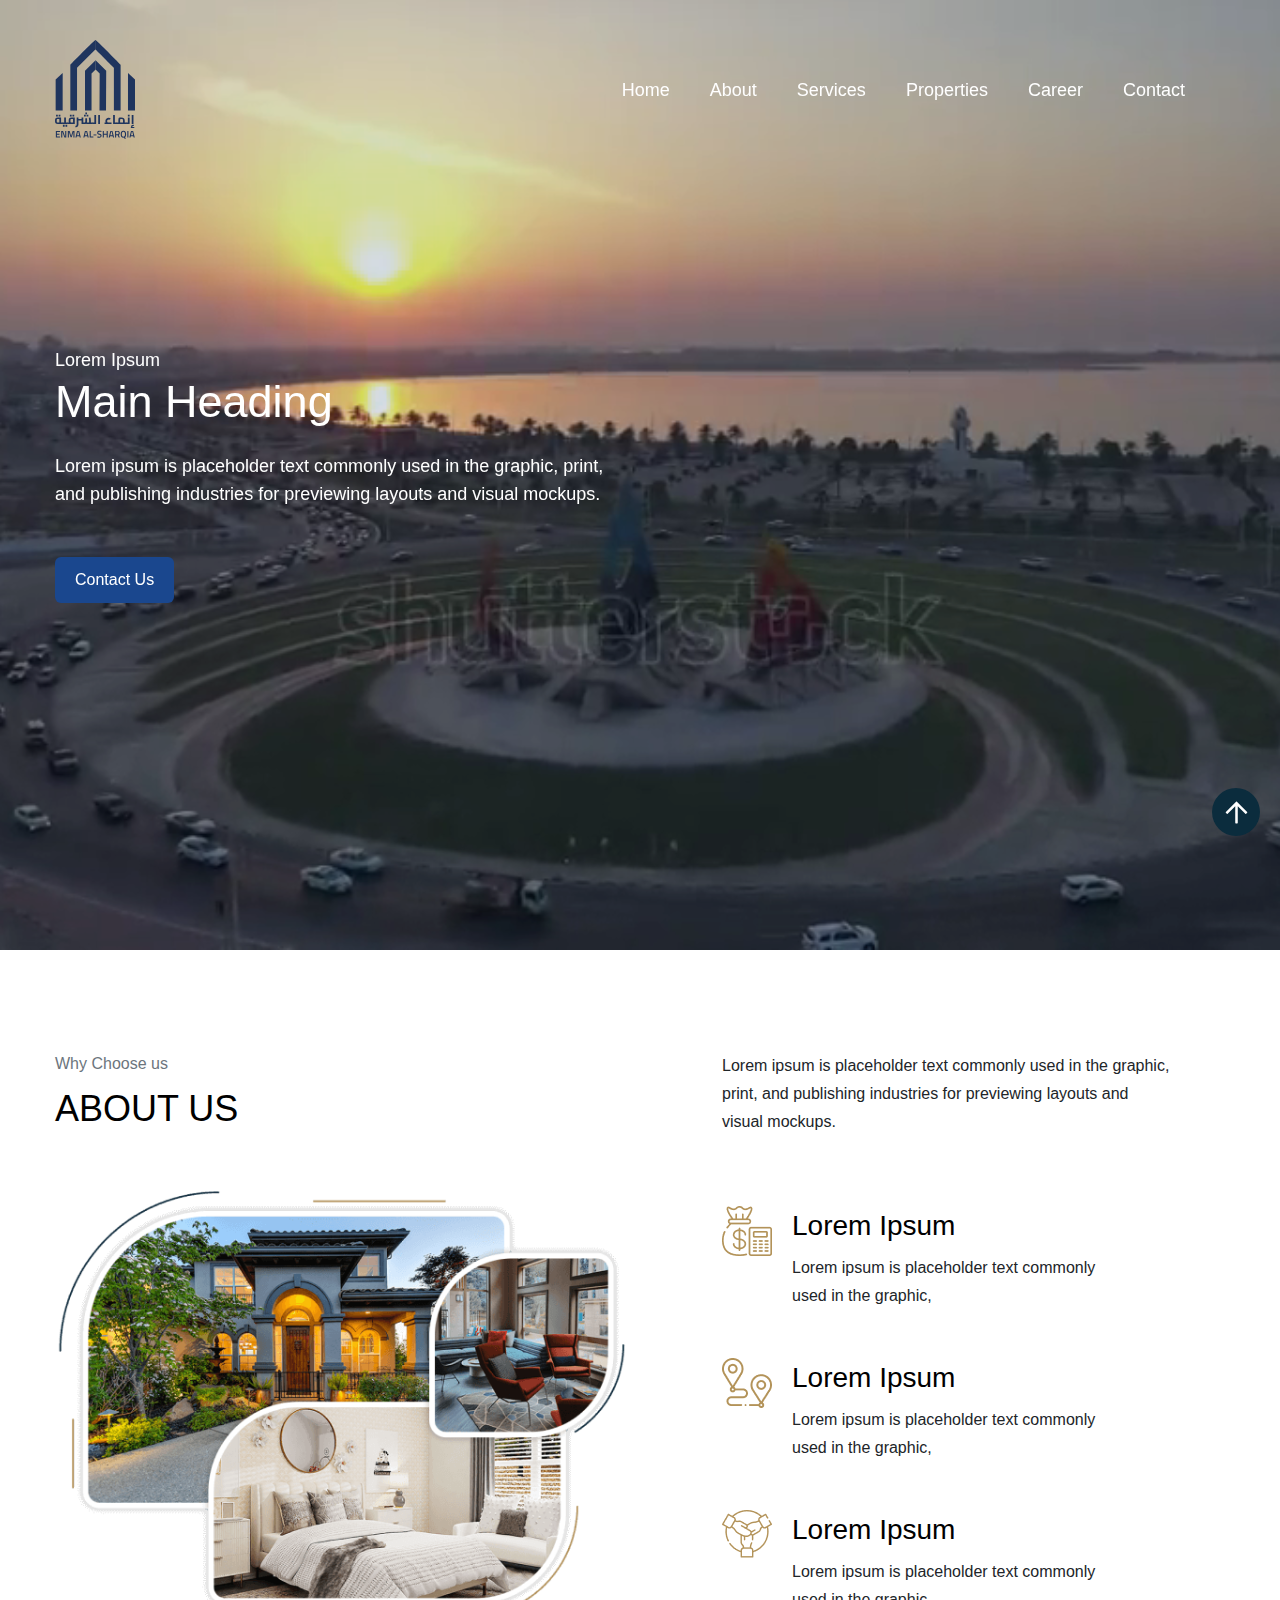
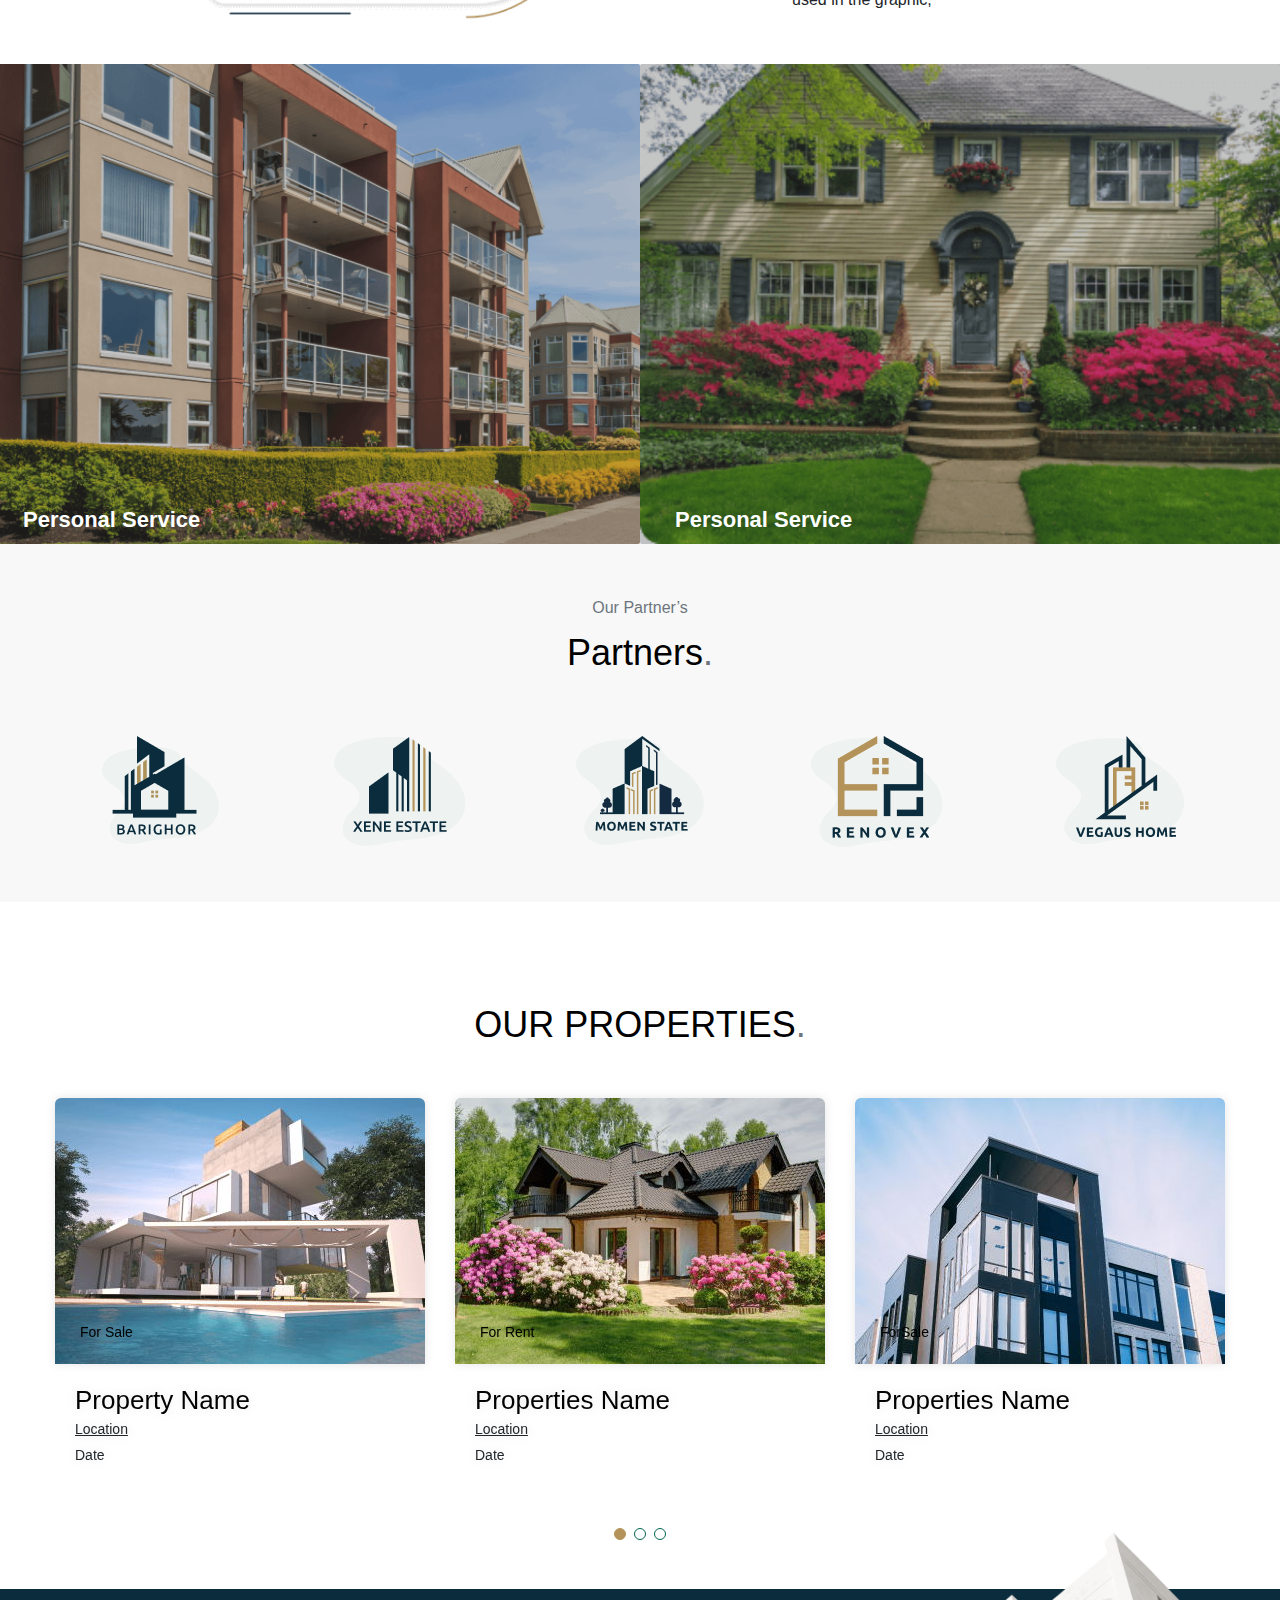
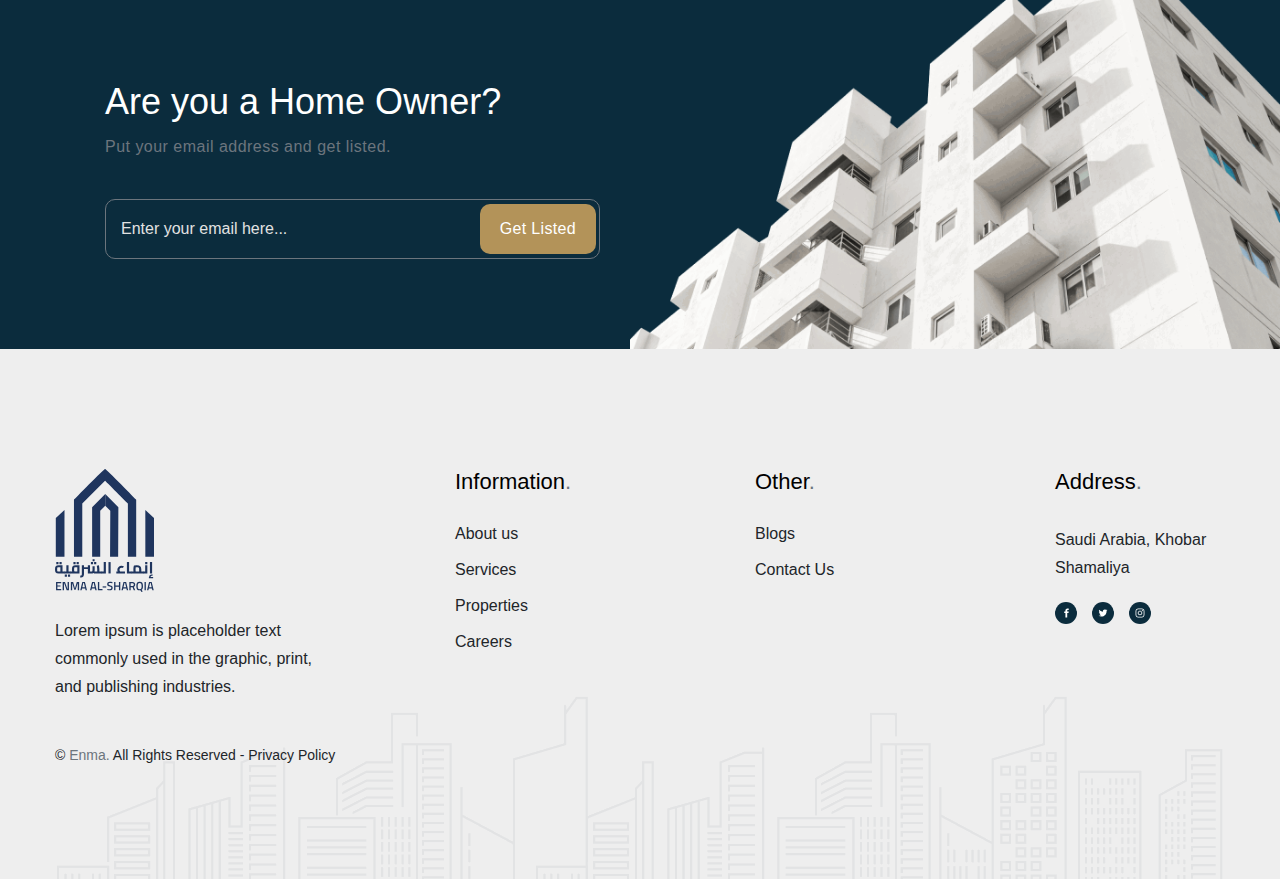
==== commit f561af37: "add" ====
--- a/index.html
+++ b/index.html
@@ -136,15 +136,14 @@
                             <div class="grid grid-cols-12">
                                 <div class="col-span-12 lg:col-span-5 xl:col-span-6">
                                     <div class="slider-content max-w-[560px] relative z-[9]">
-                                        <div class="relative mb-5 sub_title">
+                                        <div class="relative sub_title">
                                             <span class="text-base text-white block">Lorem Ipsum</span>
                                         </div>
-                                        <h1
-                                            class="font-lora text-secondary text-[36px] sm:text-[50px] md:text-[68px] lg:text-[50px] leading-tight xl:text-2xl title font-normal">
+                                        <h1 class="banner-text-h">
                                             <span>Main Heading</span>
                                         </h1>
 
-                                        <p class="text-base text-white mt-8 mb-12 text max-w-[570px]">
+                                        <p class="text-base text-white mt-4 mb-12 text max-w-[570px]">
                                             Lorem ipsum is placeholder text commonly used in the graphic, print, and
                                             publishing industries for previewing layouts and visual mockups.
                                         </p>
@@ -174,15 +173,14 @@
                             <div class="grid grid-cols-12">
                                 <div class="col-span-12 lg:col-span-5 xl:col-span-6">
                                     <div class="slider-content max-w-[560px] relative z-[9]">
-                                        <div class="relative mb-5 sub_title">
+                                        <div class="relative sub_title">
                                             <span class="text-base text-white block">Lorem Ipsum</span>
                                         </div>
-                                        <h1
-                                            class="font-lora text-secondary text-[36px] sm:text-[50px] md:text-[68px] lg:text-[50px] leading-tight xl:text-2xl title font-normal">
+                                        <h1 class="banner-text-h">
                                             <span>Main Heading</span>
                                         </h1>
 
-                                        <p class="text-base text-white mt-8 mb-12 text max-w-[570px]">
+                                        <p class="text-base text-white mt-4 mb-12 text max-w-[570px]">
                                             Lorem ipsum is placeholder text commonly used in the graphic, print, and
                                             publishing industries for previewing layouts and visual mockups.
                                         </p>
@@ -279,312 +277,27 @@
     </section>
     <!-- About Us Sectin End -->
 
-    <section class="explore-cities-section">
-        <div class="container">
-            <div class="grid grid-cols-12">
-                <div class="col-span-12">
-                    <div class="mb-[30px] lg:mb-[60px] text-center">
-                        <span class="text-secondary text-tiny inline-block mb-2">Explore</span>
-                        <h2 class="font-lora text-primary text-[24px] sm:text-[30px] xl:text-xl capitalize font-medium">
-                            OUR SERVICES</h2>
-                    </div>
-                    <div class="cities-slider">
-                        <div
-                            class="swiper -mx-[30px] -my-[60px] px-[30px] py-[60px] swiper-initialized swiper-horizontal swiper-pointer-events">
-                            <div class="swiper-wrapper" id="swiper-wrapper-c974df46ce82928b" aria-live="polite"
-                                style="transition-duration: 0ms; transform: translate3d(-1200px, 0px, 0px);">
-                                <div class="swiper-slide text-center swiper-slide-duplicate swiper-slide-duplicate-next"
-                                    data-swiper-slide-index="1" role="group" aria-label="2 / 5"
-                                    style="width: 270px; margin-right: 30px;">
-                                    <div class="relative group">
-                                        <a href="service-inner.html"
-                                            class="block group-hover:shadow-[0_10px_15px_0px_rgba(0,0,0,0.1)] transition-all duration-300">
-                                            <img src="assets/images/cities/image2.png"
-                                                class="w-full h-full block mx-auto rounded-[6px]" loading="lazy"
-                                                width="270" height="380" alt="Sun Francisco">
-                                            <div
-                                                class="bg-[rgb(255,253,252,0.9)] rounded-[6px] px-[5px] py-[15px] absolute group-hover:bottom-[25px] group-hover:opacity-100 bottom-[0px] opacity-0 left-[25px] right-[25px] transition-all duration-500">
-                                                <span
-                                                    class="font-lora font-normal text-[18px] text-primary transition-all leading-none">Service
-                                                    Name</span>
-                                                <p
-                                                    class="font-light text-[14px] capitalize text-secondary transition-all leading-none">
-                                                    18 Properties</p>
-                                            </div>
-                                        </a>
-                                    </div>
-                                </div>
-                                <div class="swiper-slide text-center swiper-slide-duplicate" data-swiper-slide-index="2"
-                                    role="group" aria-label="3 / 5" style="width: 270px; margin-right: 30px;">
-                                    <div class="relative group">
-                                        <a href="service-inner.html"
-                                            class="block group-hover:shadow-[0_10px_15px_0px_rgba(0,0,0,0.1)] transition-all duration-300">
-                                            <img src="assets/images/cities/image3.png"
-                                                class="w-full h-full block mx-auto rounded-[6px]" loading="lazy"
-                                                width="270" height="380" alt="Washington D.C.">
-                                            <div
-                                                class="bg-[rgb(255,253,252,0.9)] rounded-[6px] px-[5px] py-[15px] absolute group-hover:bottom-[25px] group-hover:opacity-100 bottom-[0px] opacity-0 left-[25px] right-[25px] transition-all duration-500">
-                                                <span
-                                                    class="font-lora font-normal text-[18px] text-primary transition-all leading-none">Service
-                                                    Name</span>
-                                                <p
-                                                    class="font-light text-[14px] capitalize text-secondary transition-all leading-none">
-                                                    27 Properties</p>
-                                            </div>
-                                        </a>
-                                    </div>
-                                </div>
-                                <div class="swiper-slide text-center swiper-slide-duplicate" data-swiper-slide-index="3"
-                                    role="group" aria-label="4 / 5" style="width: 270px; margin-right: 30px;">
-                                    <div class="relative group">
-                                        <a href="service-inner.html"
-                                            class="block group-hover:shadow-[0_10px_15px_0px_rgba(0,0,0,0.1)] transition-all duration-300">
-                                            <img src="assets/images/cities/image4.png"
-                                                class="w-full h-full block mx-auto rounded-[6px]" loading="lazy"
-                                                width="270" height="380" alt="New York">
-                                            <div
-                                                class="bg-[rgb(255,253,252,0.9)] rounded-[6px] px-[5px] py-[15px] absolute group-hover:bottom-[25px] group-hover:opacity-100 bottom-[0px] opacity-0 left-[25px] right-[25px] transition-all duration-500">
-                                                <span
-                                                    class="font-lora font-normal text-[18px] text-primary transition-all leading-none">Service
-                                                    Name</span>
-                                                <p
-                                                    class="font-light text-[14px] capitalize text-secondary transition-all leading-none">
-                                                    56 Properties</p>
-                                            </div>
-                                        </a>
-                                    </div>
-                                </div>
-                                <div class="swiper-slide text-center swiper-slide-duplicate swiper-slide-prev"
-                                    data-swiper-slide-index="4" role="group" aria-label="5 / 5"
-                                    style="width: 270px; margin-right: 30px;">
-                                    <div class="relative group">
-                                        <a href="service-inner.html"
-                                            class="block group-hover:shadow-[0_10px_15px_0px_rgba(0,0,0,0.1)] transition-all duration-300">
-                                            <img src="assets/images/cities/image2.png"
-                                                class="w-full h-full block mx-auto rounded-[6px]" loading="lazy"
-                                                width="270" height="380" alt="Sun Francisco">
-                                            <div
-                                                class="bg-[rgb(255,253,252,0.9)] rounded-[6px] px-[5px] py-[15px] absolute group-hover:bottom-[25px] group-hover:opacity-100 bottom-[0px] opacity-0 left-[25px] right-[25px] transition-all duration-500">
-                                                <span
-                                                    class="font-lora font-normal text-[18px] text-primary transition-all leading-none">Sun
-                                                    Francisco</span>
-                                                <p
-                                                    class="font-light text-[14px] capitalize text-secondary transition-all leading-none">
-                                                    18 Properties</p>
-                                            </div>
-                                        </a>
-                                    </div>
-                                </div>
-                                <!-- swiper-slide start -->
-                                <div class="swiper-slide text-center swiper-slide-visible swiper-slide-active"
-                                    data-swiper-slide-index="0" role="group" aria-label="1 / 5"
-                                    style="width: 270px; margin-right: 30px;">
-                                    <div class="relative group">
-                                        <a href="service-inner.html"
-                                            class="block group-hover:shadow-[0_10px_15px_0px_rgba(0,0,0,0.1)] transition-all duration-300">
-                                            <img src="assets/images/cities/image1.png"
-                                                class="w-full h-full block mx-auto rounded-[6px]" loading="lazy"
-                                                width="270" height="380" alt="New York">
-                                            <div
-                                                class="bg-[rgb(255,253,252,0.9)] rounded-[6px] px-[5px] py-[15px] absolute group-hover:bottom-[25px] group-hover:opacity-100 bottom-[0px] opacity-0 left-[25px] right-[25px] transition-all duration-500">
-                                                <span
-                                                    class="font-lora font-normal text-[18px] text-primary transition-all leading-none">Service
-                                                    Name</span>
-                                                <p
-                                                    class="font-light text-[14px] capitalize text-secondary transition-all leading-none">
-                                                    36 Properties</p>
-                                            </div>
-                                        </a>
-                                    </div>
-                                </div>
-                                <div class="swiper-slide text-center swiper-slide-visible swiper-slide-next"
-                                    data-swiper-slide-index="1" role="group" aria-label="2 / 5"
-                                    style="width: 270px; margin-right: 30px;">
-                                    <div class="relative group">
-                                        <a href="service-inner.html"
-                                            class="block group-hover:shadow-[0_10px_15px_0px_rgba(0,0,0,0.1)] transition-all duration-300">
-                                            <img src="assets/images/cities/image2.png"
-                                                class="w-full h-full block mx-auto rounded-[6px]" loading="lazy"
-                                                width="270" height="380" alt="Sun Francisco">
-                                            <div
-                                                class="bg-[rgb(255,253,252,0.9)] rounded-[6px] px-[5px] py-[15px] absolute group-hover:bottom-[25px] group-hover:opacity-100 bottom-[0px] opacity-0 left-[25px] right-[25px] transition-all duration-500">
-                                                <span
-                                                    class="font-lora font-normal text-[18px] text-primary transition-all leading-none">Service
-                                                    Name</span>
-                                                <p
-                                                    class="font-light text-[14px] capitalize text-secondary transition-all leading-none">
-                                                    18 Properties</p>
-                                            </div>
-                                        </a>
-                                    </div>
-                                </div>
-                                <div class="swiper-slide text-center swiper-slide-visible" data-swiper-slide-index="2"
-                                    role="group" aria-label="3 / 5" style="width: 270px; margin-right: 30px;">
-                                    <div class="relative group">
-                                        <a href="service-inner.html"
-                                            class="block group-hover:shadow-[0_10px_15px_0px_rgba(0,0,0,0.1)] transition-all duration-300">
-                                            <img src="assets/images/cities/image3.png"
-                                                class="w-full h-full block mx-auto rounded-[6px]" loading="lazy"
-                                                width="270" height="380" alt="Washington D.C.">
-                                            <div
-                                                class="bg-[rgb(255,253,252,0.9)] rounded-[6px] px-[5px] py-[15px] absolute group-hover:bottom-[25px] group-hover:opacity-100 bottom-[0px] opacity-0 left-[25px] right-[25px] transition-all duration-500">
-                                                <span
-                                                    class="font-lora font-normal text-[18px] text-primary transition-all leading-none">Service
-                                                    Name</span>
-                                                <p
-                                                    class="font-light text-[14px] capitalize text-secondary transition-all leading-none">
-                                                    27 Properties</p>
-                                            </div>
-                                        </a>
-                                    </div>
-                                </div>
-                                <div class="swiper-slide text-center swiper-slide-visible" data-swiper-slide-index="3"
-                                    role="group" aria-label="4 / 5" style="width: 270px; margin-right: 30px;">
-                                    <div class="relative group">
-                                        <a href="service-inner.html"
-                                            class="block group-hover:shadow-[0_10px_15px_0px_rgba(0,0,0,0.1)] transition-all duration-300">
-                                            <img src="assets/images/cities/image4.png"
-                                                class="w-full h-full block mx-auto rounded-[6px]" loading="lazy"
-                                                width="270" height="380" alt="New York">
-                                            <div
-                                                class="bg-[rgb(255,253,252,0.9)] rounded-[6px] px-[5px] py-[15px] absolute group-hover:bottom-[25px] group-hover:opacity-100 bottom-[0px] opacity-0 left-[25px] right-[25px] transition-all duration-500">
-                                                <span
-                                                    class="font-lora font-normal text-[18px] text-primary transition-all leading-none">Service
-                                                    Name</span>
-                                                <p
-                                                    class="font-light text-[14px] capitalize text-secondary transition-all leading-none">
-                                                    56 Properties</p>
-                                            </div>
-                                        </a>
-                                    </div>
-                                </div>
-                                <div class="swiper-slide text-center swiper-slide-duplicate-prev"
-                                    data-swiper-slide-index="4" role="group" aria-label="5 / 5"
-                                    style="width: 270px; margin-right: 30px;">
-                                    <div class="relative group">
-                                        <a href="service-inner.html"
-                                            class="block group-hover:shadow-[0_10px_15px_0px_rgba(0,0,0,0.1)] transition-all duration-300">
-                                            <img src="assets/images/cities/image2.png"
-                                                class="w-full h-full block mx-auto rounded-[6px]" loading="lazy"
-                                                width="270" height="380" alt="Sun Francisco">
-                                            <div
-                                                class="bg-[rgb(255,253,252,0.9)] rounded-[6px] px-[5px] py-[15px] absolute group-hover:bottom-[25px] group-hover:opacity-100 bottom-[0px] opacity-0 left-[25px] right-[25px] transition-all duration-500">
-                                                <span
-                                                    class="font-lora font-normal text-[18px] text-primary transition-all leading-none">Service
-                                                    Name</span>
-                                                <p
-                                                    class="font-light text-[14px] capitalize text-secondary transition-all leading-none">
-                                                    18 Properties</p>
-                                            </div>
-                                        </a>
-                                    </div>
-                                </div>
-
-
-                                <!-- swiper-slide end-->
-                                <div class="swiper-slide text-center swiper-slide-duplicate swiper-slide-duplicate-active"
-                                    data-swiper-slide-index="0" role="group" aria-label="1 / 5"
-                                    style="width: 270px; margin-right: 30px;">
-                                    <div class="relative group">
-                                        <a href="service-inner.html"
-                                            class="block group-hover:shadow-[0_10px_15px_0px_rgba(0,0,0,0.1)] transition-all duration-300">
-                                            <img src="assets/images/cities/image1.png"
-                                                class="w-full h-full block mx-auto rounded-[6px]" loading="lazy"
-                                                width="270" height="380" alt="New York">
-                                            <div
-                                                class="bg-[rgb(255,253,252,0.9)] rounded-[6px] px-[5px] py-[15px] absolute group-hover:bottom-[25px] group-hover:opacity-100 bottom-[0px] opacity-0 left-[25px] right-[25px] transition-all duration-500">
-                                                <span
-                                                    class="font-lora font-normal text-[18px] text-primary transition-all leading-none">Service
-                                                    Name</span>
-                                                <p
-                                                    class="font-light text-[14px] capitalize text-secondary transition-all leading-none">
-                                                    36 Properties</p>
-                                            </div>
-                                        </a>
-                                    </div>
-                                </div>
-                                <div class="swiper-slide text-center swiper-slide-duplicate swiper-slide-duplicate-next"
-                                    data-swiper-slide-index="1" role="group" aria-label="2 / 5"
-                                    style="width: 270px; margin-right: 30px;">
-                                    <div class="relative group">
-                                        <a href="service-inner.html"
-                                            class="block group-hover:shadow-[0_10px_15px_0px_rgba(0,0,0,0.1)] transition-all duration-300">
-                                            <img src="assets/images/cities/image2.png"
-                                                class="w-full h-full block mx-auto rounded-[6px]" loading="lazy"
-                                                width="270" height="380" alt="Sun Francisco">
-                                            <div
-                                                class="bg-[rgb(255,253,252,0.9)] rounded-[6px] px-[5px] py-[15px] absolute group-hover:bottom-[25px] group-hover:opacity-100 bottom-[0px] opacity-0 left-[25px] right-[25px] transition-all duration-500">
-                                                <span
-                                                    class="font-lora font-normal text-[18px] text-primary transition-all leading-none">Service
-                                                    Name</span>
-                                                <p
-                                                    class="font-light text-[14px] capitalize text-secondary transition-all leading-none">
-                                                    18 Properties</p>
-                                            </div>
-                                        </a>
-                                    </div>
-                                </div>
-                                <div class="swiper-slide text-center swiper-slide-duplicate" data-swiper-slide-index="2"
-                                    role="group" aria-label="3 / 5" style="width: 270px; margin-right: 30px;">
-                                    <div class="relative group">
-                                        <a href="service-inner.html"
-                                            class="block group-hover:shadow-[0_10px_15px_0px_rgba(0,0,0,0.1)] transition-all duration-300">
-                                            <img src="assets/images/cities/image3.png"
-                                                class="w-full h-full block mx-auto rounded-[6px]" loading="lazy"
-                                                width="270" height="380" alt="Washington D.C.">
-                                            <div
-                                                class="bg-[rgb(255,253,252,0.9)] rounded-[6px] px-[5px] py-[15px] absolute group-hover:bottom-[25px] group-hover:opacity-100 bottom-[0px] opacity-0 left-[25px] right-[25px] transition-all duration-500">
-                                                <span
-                                                    class="font-lora font-normal text-[18px] text-primary transition-all leading-none">Service
-                                                    Name</span>
-                                                <p
-                                                    class="font-light text-[14px] capitalize text-secondary transition-all leading-none">
-                                                    27 Properties</p>
-                                            </div>
-                                        </a>
-                                    </div>
-                                </div>
-                                <div class="swiper-slide text-center swiper-slide-duplicate" data-swiper-slide-index="3"
-                                    role="group" aria-label="4 / 5" style="width: 270px; margin-right: 30px;">
-                                    <div class="relative group">
-                                        <a href="service-inner.html"
-                                            class="block group-hover:shadow-[0_10px_15px_0px_rgba(0,0,0,0.1)] transition-all duration-300">
-                                            <img src="assets/images/cities/image4.png"
-                                                class="w-full h-full block mx-auto rounded-[6px]" loading="lazy"
-                                                width="270" height="380" alt="New York">
-                                            <div
-                                                class="bg-[rgb(255,253,252,0.9)] rounded-[6px] px-[5px] py-[15px] absolute group-hover:bottom-[25px] group-hover:opacity-100 bottom-[0px] opacity-0 left-[25px] right-[25px] transition-all duration-500">
-                                                <span
-                                                    class="font-lora font-normal text-[18px] text-primary transition-all leading-none">Service
-                                                    Name</span>
-                                                <p
-                                                    class="font-light text-[14px] capitalize text-secondary transition-all leading-none">
-                                                    56 Properties</p>
-                                            </div>
-                                        </a>
-                                    </div>
-                                </div>
-                            </div>
-                            <!-- Add Pagination -->
-                            <div
-                                class="swiper-pagination swiper-pagination-clickable swiper-pagination-bullets swiper-pagination-horizontal">
-                                <span class="swiper-pagination-bullet swiper-pagination-bullet-active" tabindex="0"
-                                    role="button" aria-label="Go to slide 1" aria-current="true"></span><span
-                                    class="swiper-pagination-bullet" tabindex="0" role="button"
-                                    aria-label="Go to slide 2"></span><span class="swiper-pagination-bullet"
-                                    tabindex="0" role="button" aria-label="Go to slide 3"></span><span
-                                    class="swiper-pagination-bullet" tabindex="0" role="button"
-                                    aria-label="Go to slide 4"></span><span class="swiper-pagination-bullet"
-                                    tabindex="0" role="button" aria-label="Go to slide 5"></span>
-                            </div>
-                            <span class="swiper-notification" aria-live="assertive" aria-atomic="true"></span>
-                        </div>
-                    </div>
-                </div>
-            </div>
-        </div>
-    </section>
-
+   
+    <section class="fg-services mt-10">
+        <div class="fg_services_list">
+            <div class="row">
+                <div class="fg_services_item col-lg-6" style="background-image: url('assets/images/blog-details/post2.png');">
+                    <div class="fg_services_item_text">
+                        <h4> Personal Service</h4>
+                        <p>Lorem ipsum dolor sit amet, consectetur adipisicing elit.</p>
+                        <a href="service-inner.html">Read More</a>
+                    </div>
+                </div>
+                <div class="fg_services_item col-lg-6" style="background-image: url('assets/images/blog/post2.png');">
+                    <div class="fg_services_item_text">
+                        <h4> Personal Service</h4>
+                        <p>Lorem ipsum dolor sit amet, consectetur adipisicing elit.</p>
+                        <a href="service-inner.html">Read More</a>
+                    </div>
+                </div>
+            </div>
+        </div>
+</section>
 
 
     <!-- Brand section Start-->
--- a/assets/css/style.css
+++ b/assets/css/style.css
@@ -3480,6 +3480,7 @@
 }
 .is-sticky {
   top: 0px !important;
+  position: sticky !important;
 }
 .is-sticky .sticky-dark {
   color: #0B2C3D !important;
@@ -6347,6 +6348,7 @@
 }
 .fg-services {
   padding-bottom: 0;
+  overflow-x: hidden !important;
   background: #f6f7f9;
 }
 .fg-services .fg-title {
@@ -6419,11 +6421,11 @@
   padding: 6px 12px;
   position: relative;
   text-decoration: none;
-  border: 2px solid #a2214d;
+  border: 2px solid #1f355e;
   transition: all 0.2s;
 }
 .fg-services .fg_services_item_text a:hover {
-  background: #a2214d;
+  background: #1f355e;
 }
 
 
@@ -6506,4 +6508,27 @@
   padding: 25px;
   margin-bottom: 10px;
 }
-/* close */+.form-select:focus {
+  border-color: #dfe3e7 !important;
+  outline: 0;
+  box-shadow: none;
+}
+.form-control {
+  padding: 12px;
+}
+.form-select {
+  padding: 12px;
+}
+/* close */
+
+.carousel-item-custom{
+  width: 100%;
+  display: block;
+  height: 100vh;
+  overflow: hidden;
+  object-fit: cover;
+}
+.banner-text-h span {
+  color: #fff !important;
+  font-size: 45px;
+}
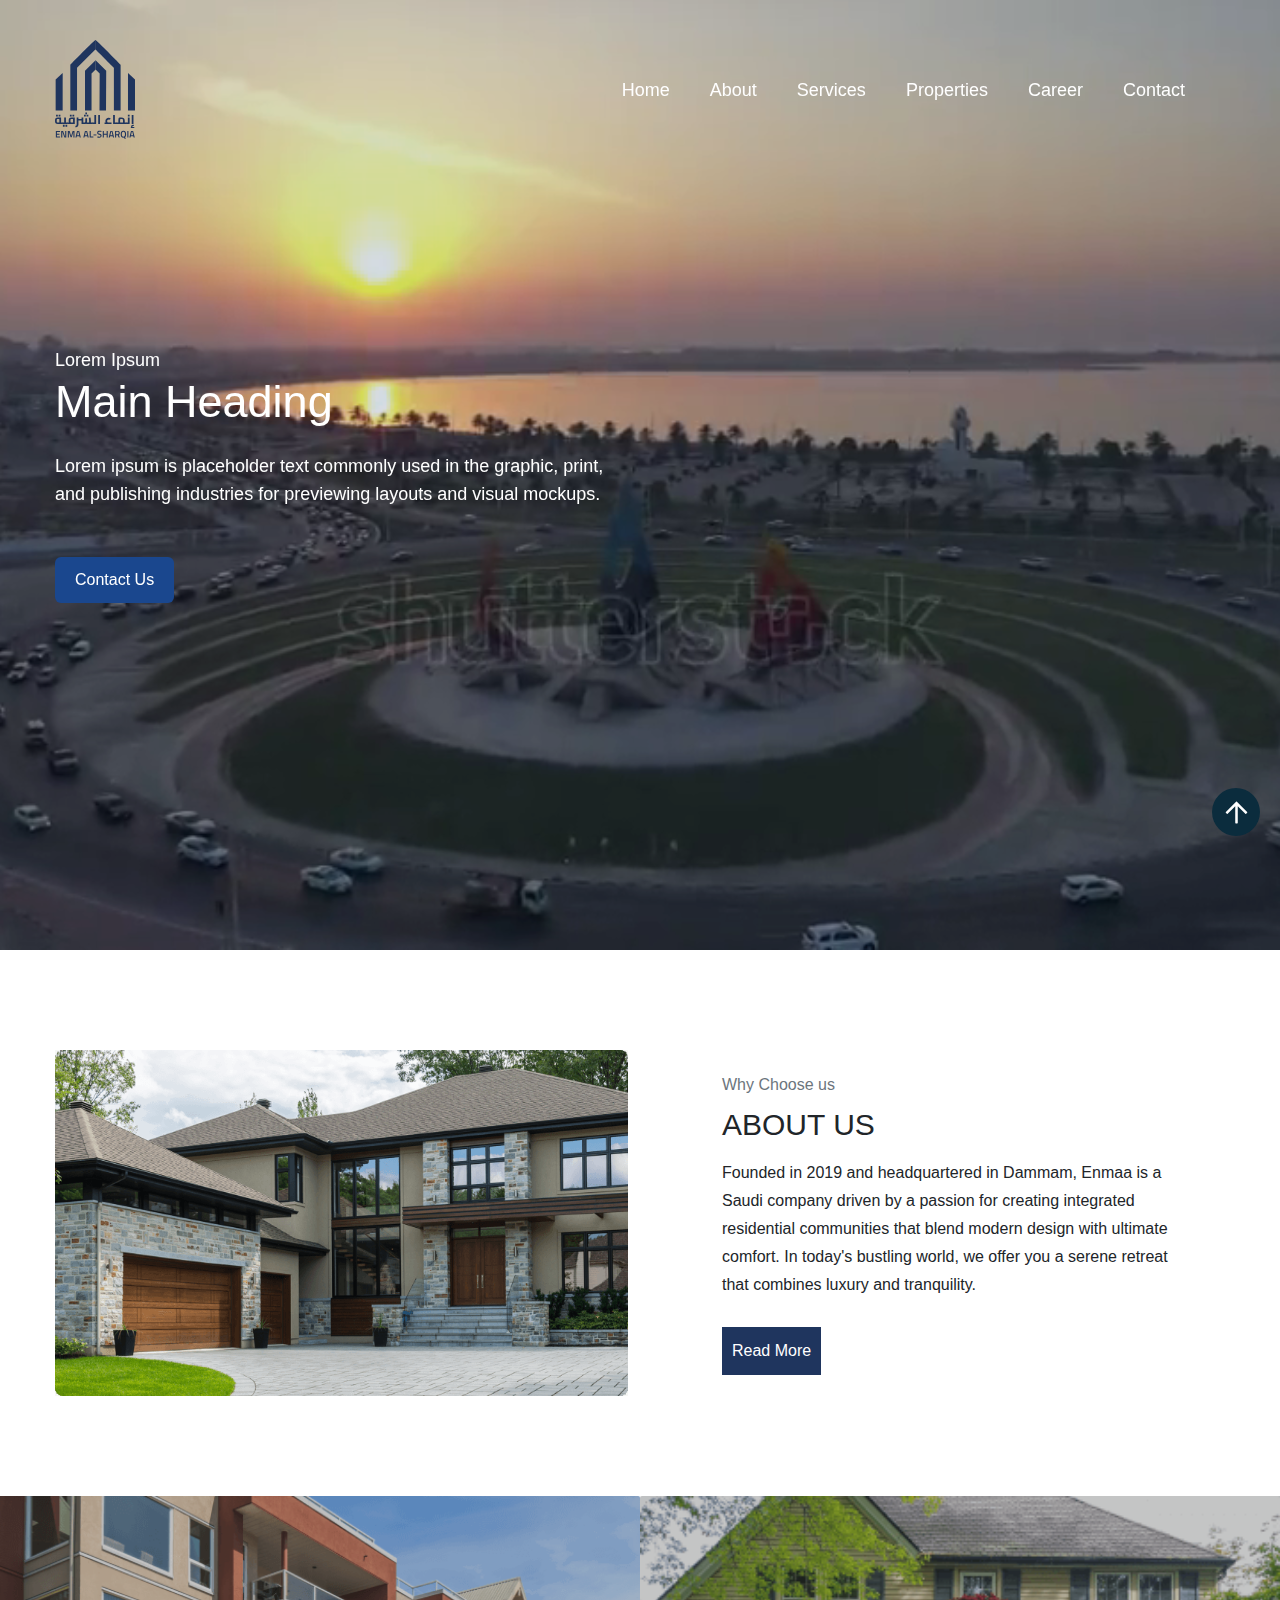
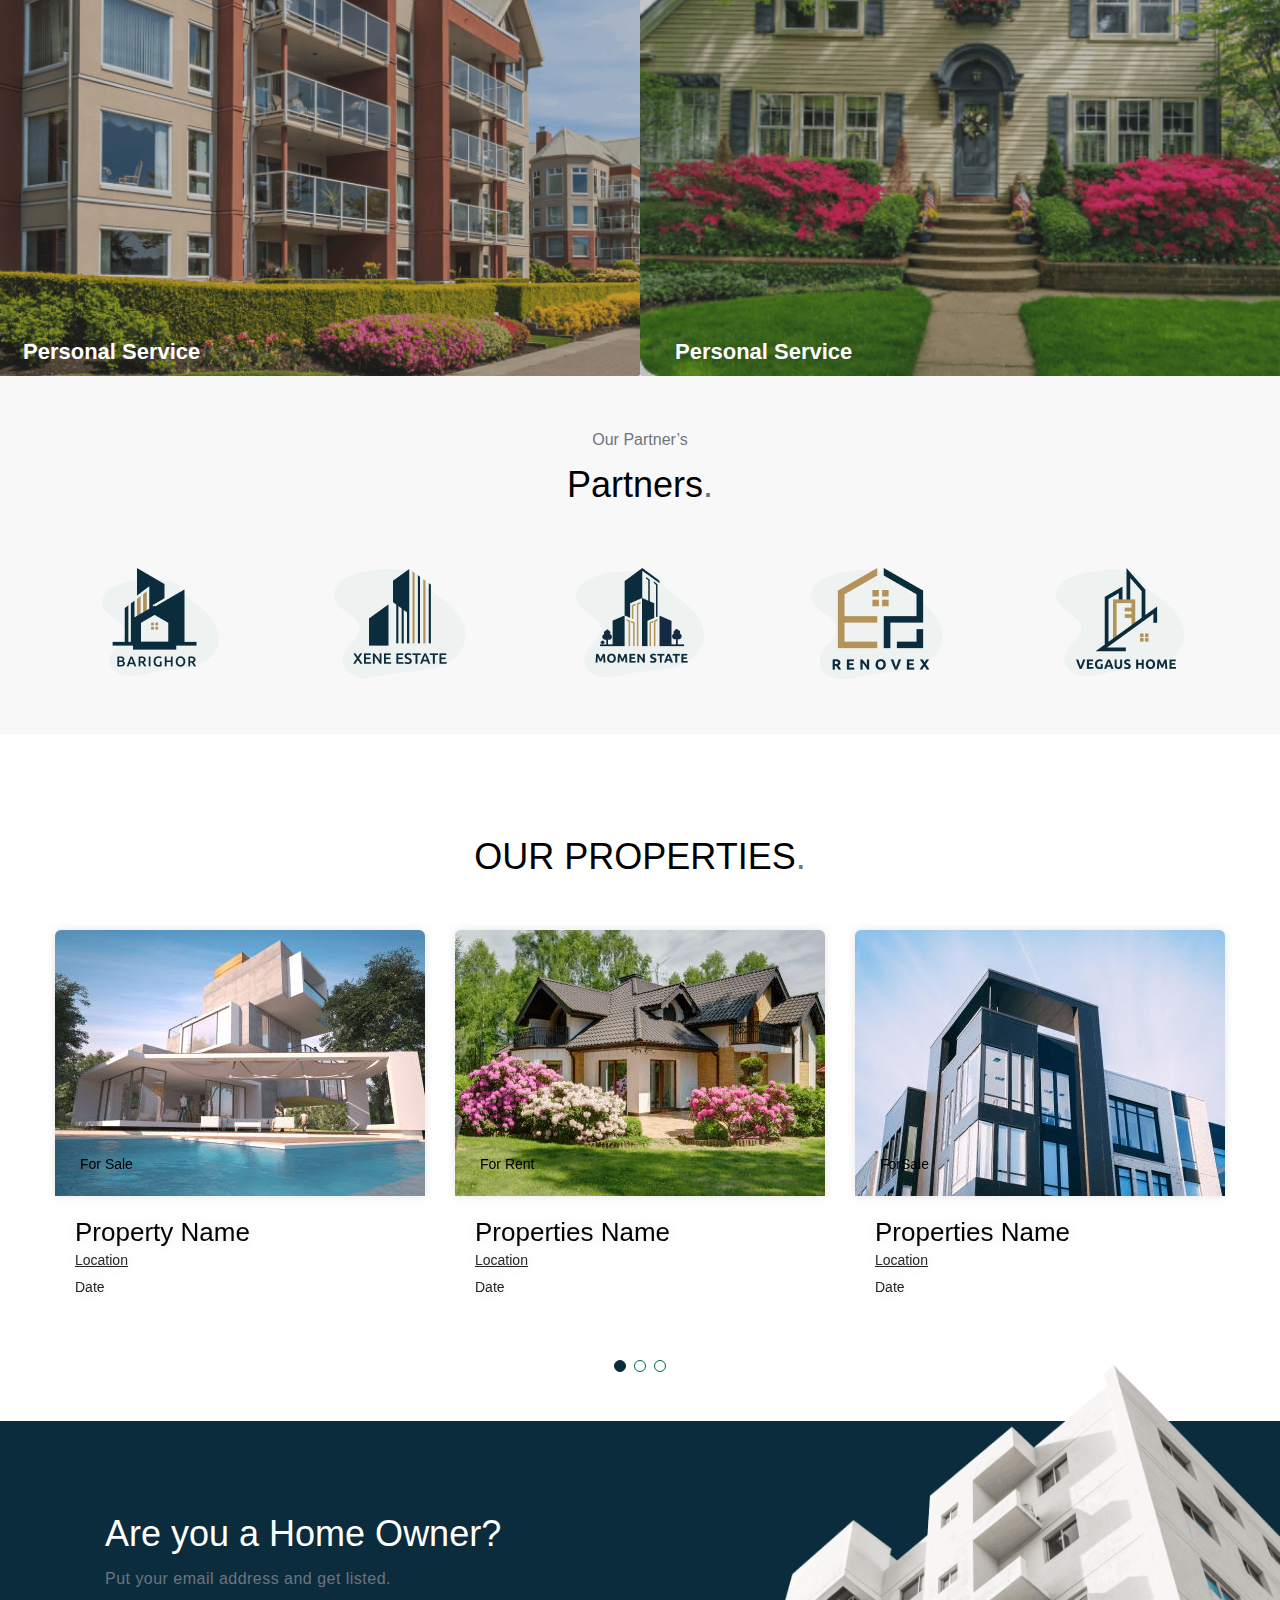
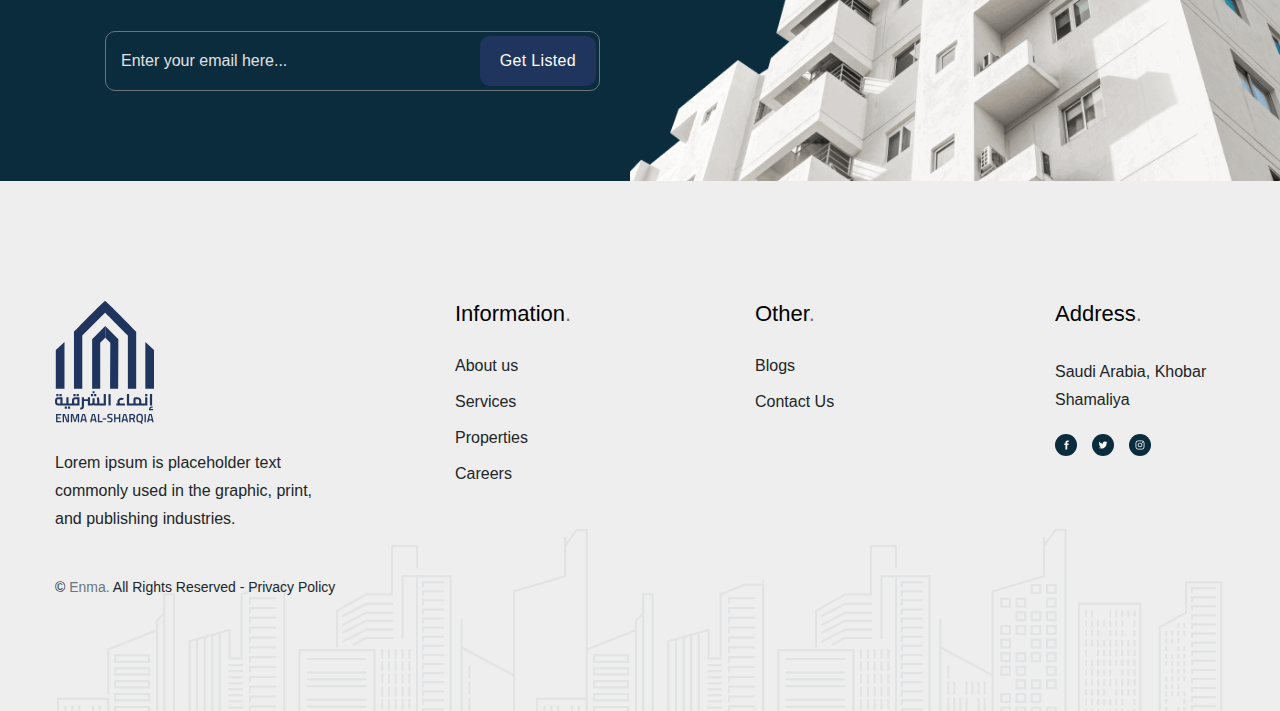
==== commit 446d126c: "add" ====
--- a/index.html
+++ b/index.html
@@ -219,57 +219,23 @@
         <div class="container">
             <div class="grid grid-cols-12 gap-6 items-center">
                 <div class="col-span-12 lg:col-span-6">
+                    <div class="scene" data-relative-input="true">
+                        <img data-depth="0.1" src="assets/images/properties-details/post1.png" class="" loading="lazy" width="729"
+                            height="663" alt="about Image">
+                    </div>
+                </div>
+                <div class="col-span-12 lg:col-span-6 lg:pl-[70px]">
                     <span class="text-secondary text-tiny inline-block mb-2">Why Choose us</span>
                     <h2
-                        class="font-lora text-primary text-[24px] sm:text-[30px] leading-[1.277] xl:text-xl capitalize mb-5 lg:mb-16 font-medium max-w-[500px]">
+                        class="text-[24px] sm:text-[30px] mb-3">
                         ABOUT US
                     </h2>
-                    <div class="scene" data-relative-input="true">
-                        <img data-depth="0.1" src="assets/images/about/about1.png" class="" loading="lazy" width="729"
-                            height="663" alt="about Image">
-                    </div>
-                </div>
-                <div class="col-span-12 lg:col-span-6 lg:pl-[70px]">
                     <p class="max-w-[448px] ">
-                        Lorem ipsum is placeholder text commonly used in the graphic, print, and publishing
-                        industries for previewing layouts and visual mockups.
+                        Founded in 2019 and headquartered in Dammam, Enmaa is a Saudi company driven by a passion for creating integrated residential communities that blend modern design with ultimate comfort. In today's bustling world, we offer you a serene retreat that combines luxury and tranquility.
                     </p>
 
-                    <div class="-mb-10 mt-12 xl:mt-[70px] 2xl:mt-[100px]">
-                        <div class="flex flex-wrap mb-5 lg:mb-10">
-                            <img src="assets/images/icon/doller.png" class="self-start mr-5" loading="lazy" width="50"
-                                height="50" alt="about Image">
-                            <div class="flex-1">
-                                <h3 class="font-lora text-primary text-[22px] xl:text-lg capitalize mb-2">Lorem
-                                    Ipsum</h3>
-                                <p class="max-w-[315px]">Lorem ipsum is placeholder text commonly used in the
-                                    graphic,</p>
-                            </div>
-
-                        </div>
-                        <div class="flex flex-wrap mb-5 lg:mb-10">
-                            <img src="assets/images/icon/location.png" class="self-start mr-5" loading="lazy" width="50"
-                                height="50" alt="about Image">
-                            <div class="flex-1">
-                                <h3 class="font-lora text-primary text-[22px] xl:text-lg capitalize mb-2">Lorem
-                                    Ipsum</h3>
-                                <p class="max-w-[315px]">Lorem ipsum is placeholder text commonly used in the
-                                    graphic,</p>
-                            </div>
-
-                        </div>
-                        <div class="flex flex-wrap mb-5 lg:mb-10">
-                            <img src="assets/images/icon/trusted.png" class="self-start mr-5" loading="lazy" width="50"
-                                height="50" alt="about Image">
-                            <div class="flex-1">
-                                <h3 class="font-lora text-primary text-[22px] xl:text-lg capitalize mb-2">Lorem
-                                    Ipsum</h3>
-                                <p class="max-w-[315px]">Lorem ipsum is placeholder text commonly used in the
-                                    graphic,</p>
-                            </div>
-
-                        </div>
-                    </div>
+                    <a class="btn-readmore" href="about.html">Read More</a>
+
 
                 </div>
             </div>
--- a/assets/css/style.css
+++ b/assets/css/style.css
@@ -1944,7 +1944,7 @@
 
 .bg-secondary {
   --tw-bg-opacity: 1;
-  background-color: rgb(179 147 89/var(--tw-bg-opacity));
+  background-color: rgb(31 53 94);
 }
 
 .bg-\[\#EEEEEE\] {
@@ -3125,9 +3125,9 @@
 
 .properties-slider .swiper-pagination .swiper-pagination-bullet.swiper-pagination-bullet-active {
   --tw-border-opacity: 1;
-  border-color: rgb(179 147 89/var(--tw-border-opacity));
+  border-color: rgb(11 44 61);
   --tw-bg-opacity: 1;
-  background-color: rgb(179 147 89/var(--tw-bg-opacity));
+  background-color: rgb(11 44 61);
 }
 
 .review-shadow-card {
@@ -4454,7 +4454,7 @@
 
 .hover\:bg-white:hover {
   --tw-bg-opacity: 1;
-  background-color: rgb(255 255 255/var(--tw-bg-opacity));
+  background-color: rgb(31 53 94);
 }
 
 .hover\:text-secondary:hover {
@@ -6040,9 +6040,9 @@
   }
 
   .xl\:text-lg {
-    font-size: 28px;
+    font-size: 22px;
     line-height: 1.428;
-  }
+}
 
   .xl\:text-\[18px\] {
     font-size: 18px;
@@ -6158,8 +6158,9 @@
 
 
 /* css-start */
-.about-section{
+.about-section {
   margin-top: 100px;
+  margin-bottom: 100px;
 }
 .explore-cities-section {
     padding: 100px 0;
@@ -6532,3 +6533,27 @@
   color: #fff !important;
   font-size: 45px;
 }
+
+.btn-readmore{
+  margin-top: 28px;
+  background: #1f355e;
+  display: flex;
+  justify-content: center;
+  align-items: center;
+  width: fit-content;
+  padding: 10px;
+  color: #fff
+}
+
+.about-paragraph p {
+  font-size: 12px;
+}
+.ceo-message p{
+  font-size: 12px;
+}
+.vision-text {
+  font-size: 12px;
+}
+.map-height{
+  height: 500px;
+}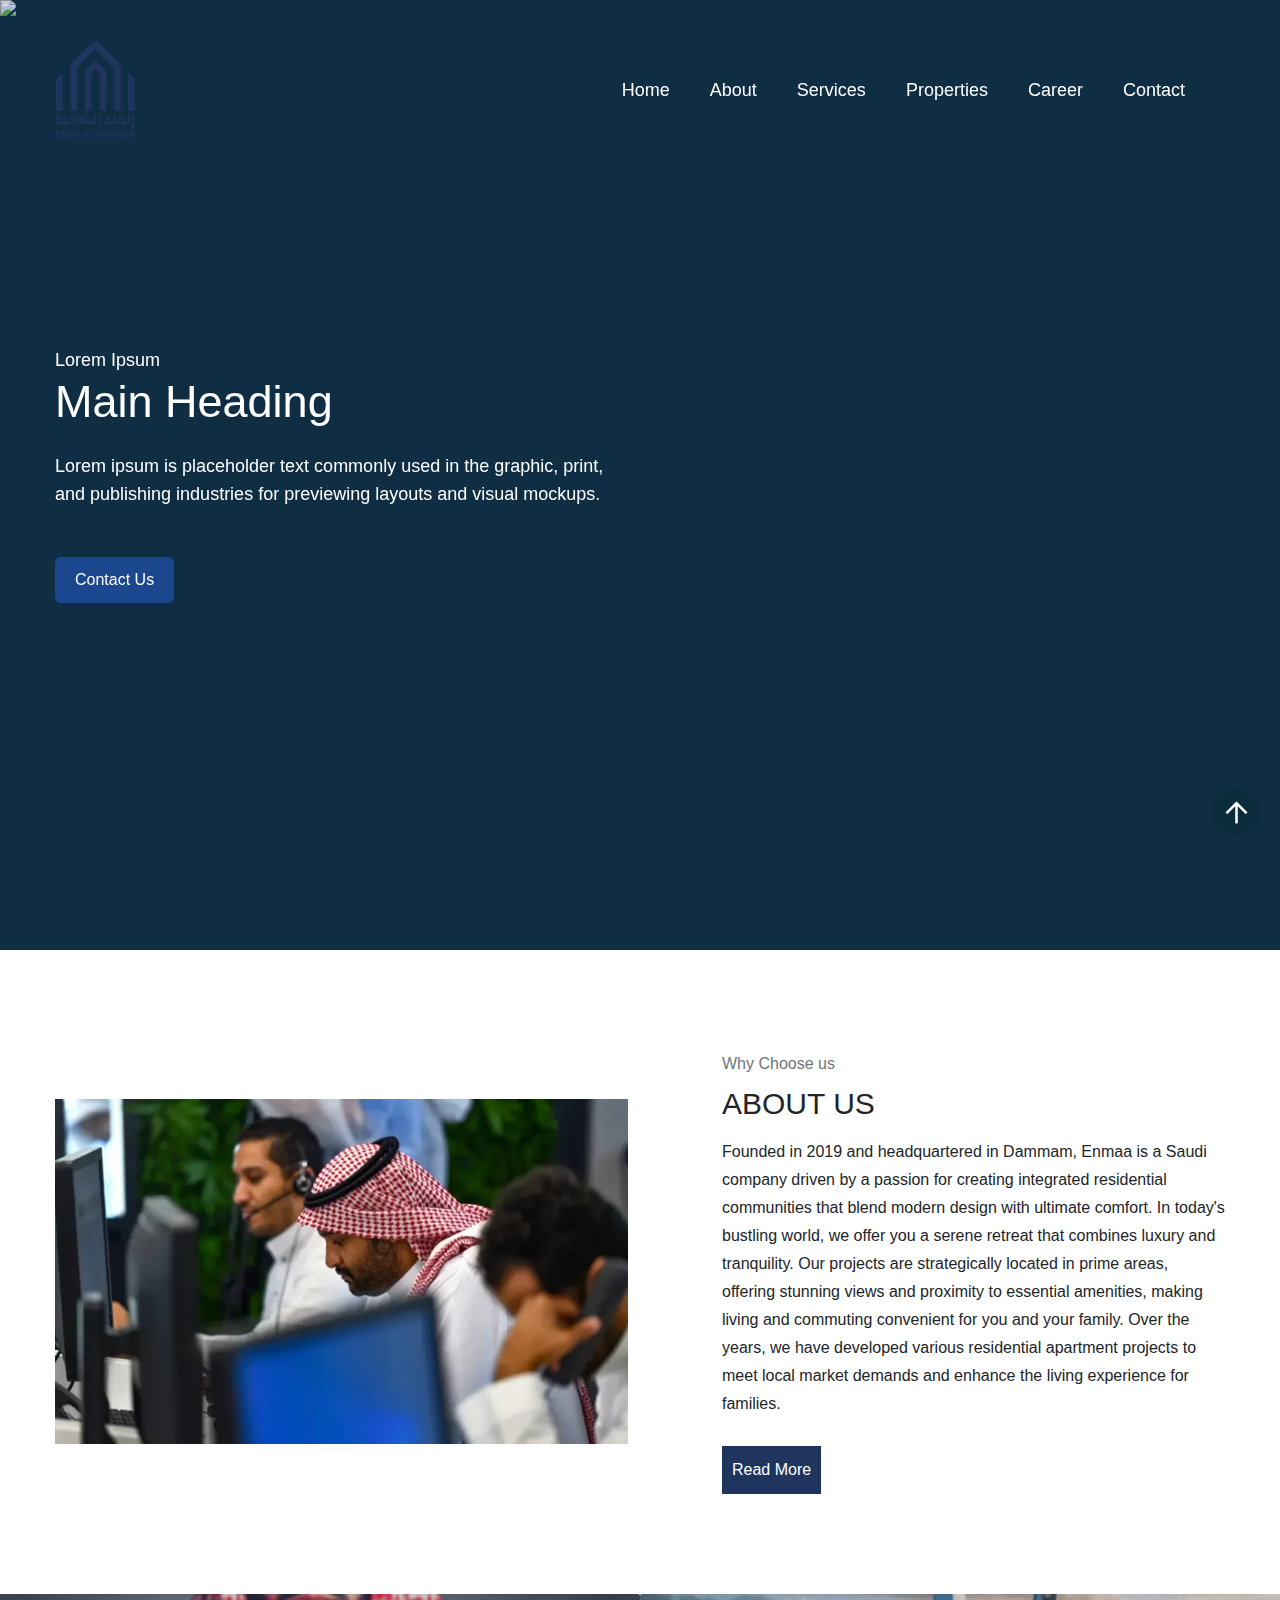
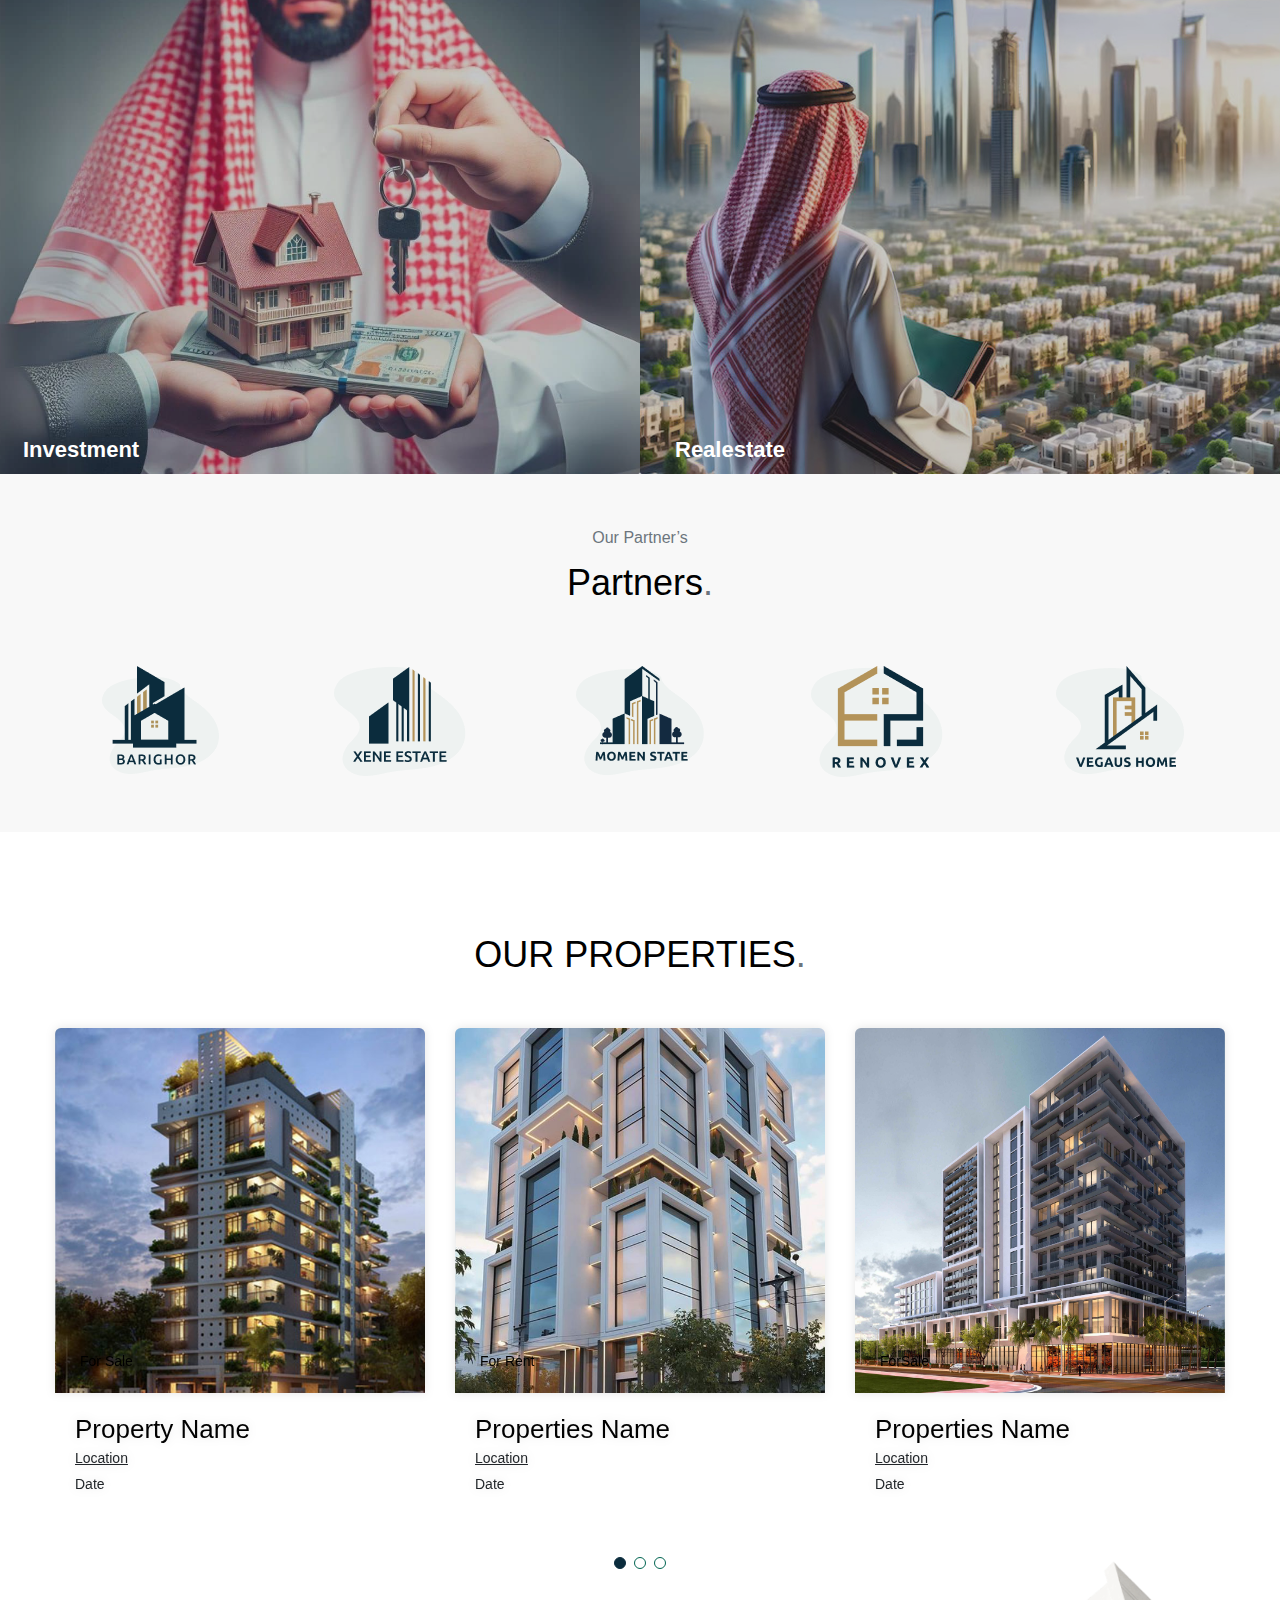
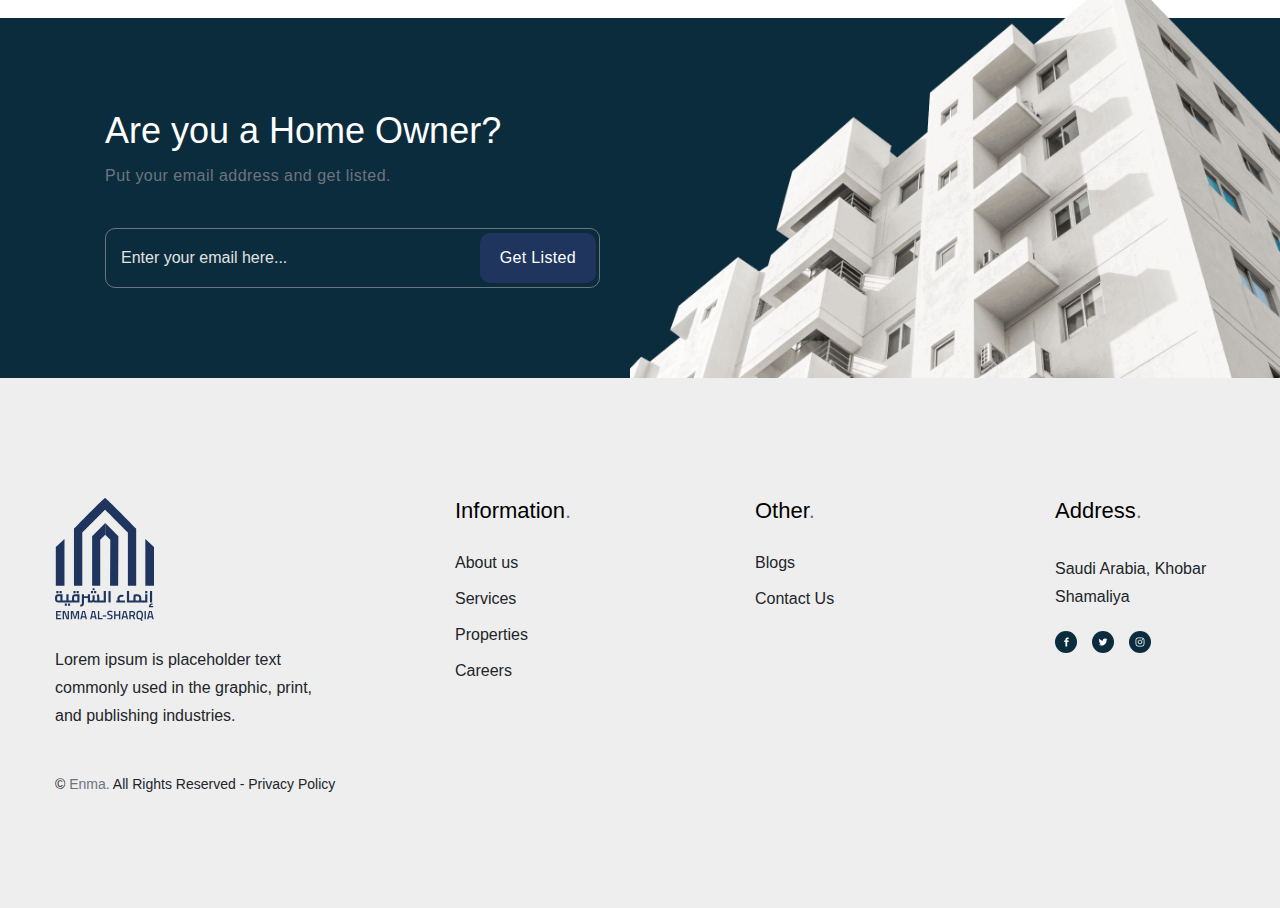
==== commit 6f3a8c80: "adD" ====
--- a/index.html
+++ b/index.html
@@ -157,10 +157,11 @@
                                 <div class="col-12">
                                     <div class="absolute left-0 top-0 right-0 w-full object-cover d-block h-full">
                                         <div class="video-banner-overlay"></div>
-                                        <video class="hero_video w-full object-cover h-full" width="100%" height="auto"
+                                        <!-- <video class="hero_video w-full object-cover h-full" width="100%" height="auto"
                                             autoplay loop muted>
                                             <source src="assets/images/video/video1.mp4" type="video/mp4">
-                                        </video>
+                                        </video> -->
+                                        <img src="assets/images/video/banner1.jpg" class="d-block w-100" alt="...">
                                     </div>
                                 </div>
                             </div>
@@ -194,10 +195,11 @@
                                 <div class="col-12">
                                     <div class="absolute left-0 top-0 right-0 w-full object-cover d-block h-full">
                                         <div class="video-banner-overlay"></div>
-                                        <video class="hero_video w-full object-cover h-full" width="100%" height="auto"
+                                        <!-- <video class="hero_video w-full object-cover h-full" width="100%" height="auto"
                                             autoplay loop muted>
                                             <source src="assets/images/video/video2.mp4" type="video/mp4">
-                                        </video>
+                                        </video> -->
+                                        <img src="assets/images/video/banner2.jpg" class="d-block w-100" alt="...">
                                     </div>
                                 </div>
                             </div>
@@ -220,7 +222,7 @@
             <div class="grid grid-cols-12 gap-6 items-center">
                 <div class="col-span-12 lg:col-span-6">
                     <div class="scene" data-relative-input="true">
-                        <img data-depth="0.1" src="assets/images/properties-details/post1.png" class="" loading="lazy" width="729"
+                        <img data-depth="0.1" src="assets/images/who-weare.webp" class="" loading="lazy" width="729"
                             height="663" alt="about Image">
                     </div>
                 </div>
@@ -230,8 +232,8 @@
                         class="text-[24px] sm:text-[30px] mb-3">
                         ABOUT US
                     </h2>
-                    <p class="max-w-[448px] ">
-                        Founded in 2019 and headquartered in Dammam, Enmaa is a Saudi company driven by a passion for creating integrated residential communities that blend modern design with ultimate comfort. In today's bustling world, we offer you a serene retreat that combines luxury and tranquility.
+                    <p>
+                        Founded in 2019 and headquartered in Dammam, Enmaa is a Saudi company driven by a passion for creating integrated residential communities that blend modern design with ultimate comfort. In today's bustling world, we offer you a serene retreat that combines luxury and tranquility. Our projects are strategically located in prime areas, offering stunning views and proximity to essential amenities, making living and commuting convenient for you and your family. Over the years, we have developed various residential apartment projects to meet local market demands and enhance the living experience for families.
                     </p>
 
                     <a class="btn-readmore" href="about.html">Read More</a>
@@ -247,16 +249,16 @@
     <section class="fg-services mt-10">
         <div class="fg_services_list">
             <div class="row">
-                <div class="fg_services_item col-lg-6" style="background-image: url('assets/images/blog-details/post2.png');">
+                <div class="fg_services_item col-lg-6" style="background-image: url('assets/images/Investment.jpg');">
                     <div class="fg_services_item_text">
-                        <h4> Personal Service</h4>
+                        <h4> Investment</h4>
                         <p>Lorem ipsum dolor sit amet, consectetur adipisicing elit.</p>
                         <a href="service-inner.html">Read More</a>
                     </div>
                 </div>
-                <div class="fg_services_item col-lg-6" style="background-image: url('assets/images/blog/post2.png');">
+                <div class="fg_services_item col-lg-6" style="background-image: url('assets/images/Realestate.jpg');">
                     <div class="fg_services_item_text">
-                        <h4> Personal Service</h4>
+                        <h4> Realestate</h4>
                         <p>Lorem ipsum dolor sit amet, consectetur adipisicing elit.</p>
                         <a href="service-inner.html">Read More</a>
                     </div>
@@ -354,7 +356,7 @@
                                 class="overflow-hidden rounded-md drop-shadow-[0px_0px_5px_rgba(0,0,0,0.1)] bg-[#FFFDFC] text-center transition-all duration-300 hover:-translate-y-[10px]">
                                 <div class="relative">
                                     <a href="properties.html" class="block">
-                                        <img src="assets/images/properties/properties1.jpg" class="w-full h-full"
+                                        <img src="assets/images/properties/p1.jpg" class="w-full h-full"
                                             loading="lazy" width="370" height="266" alt="Orchid Casel de Paradise.">
                                     </a>
                                     <span
@@ -378,7 +380,7 @@
                                 class="overflow-hidden rounded-md drop-shadow-[0px_0px_5px_rgba(0,0,0,0.1)] bg-[#FFFDFC] text-center transition-all duration-300 hover:-translate-y-[10px]">
                                 <div class="relative">
                                     <a href="properties.html" class="block">
-                                        <img src="assets/images/properties/properties2.jpg" class="w-full h-full"
+                                        <img src="assets/images/properties/p2.jpg" class="w-full h-full"
                                             loading="lazy" width="370" height="266" alt="Ruposibangla de parlosia.">
                                     </a>
                                     <span
@@ -402,7 +404,7 @@
                                 class="overflow-hidden rounded-md drop-shadow-[0px_0px_5px_rgba(0,0,0,0.1)] bg-[#FFFDFC] text-center transition-all duration-300 hover:-translate-y-[10px]">
                                 <div class="relative">
                                     <a href="properties.html" class="block">
-                                        <img src="assets/images/properties/properties3.jpg" class="w-full h-full"
+                                        <img src="assets/images/properties/p3.jpg" class="w-full h-full"
                                             loading="lazy" width="370" height="266" alt="Sinomen Studio Palace.">
                                     </a>
 
@@ -468,7 +470,7 @@
                         <div class="w-full hidden lg:block lg:w-auto mt-5 lg:mt-0">
                             <div class="relative mt-10 md:mt-0 lg:absolute lg:right-0 lg:bottom-0">
                                 <img class="hero_image lg:max-w-[550px] xl:max-w-[650px] 2xl:max-w-[714px]"
-                                    src="assets/images/newsletter/bg-1.png" width="866" height="879" alt="hero image">
+                                    src="assets/images/newsletter.png" width="866" height="879" alt="hero image">
                             </div>
                         </div>
                     </div>
--- a/assets/css/style.css
+++ b/assets/css/style.css
@@ -6219,18 +6219,18 @@
 .img-panel {
   padding: 5px;
   background-color: transparent;
-  height: auto;
-  width: auto;
+  height: 100%;
+  width: 100%;
   display: inline-block;
   transition: all 200ms ease;
   border-radius: 5px;
 }
 .img-panel:hover {
-  background-color: #20A4F3;
+  background-color: #1f355e;
 }
 
 .img-panel__selct {
-  background-color: #20A4F3;
+  background-color: #1f355e;
 }
 
 .display-box {
@@ -6266,6 +6266,7 @@
 .image__selected {
   max-width: 70vw;
   max-height: 80vh;
+  width: 25%;
   display: block;
   cursor: pointer;
   transition: all 300ms ease-in-out;
@@ -6556,4 +6557,22 @@
 }
 .map-height{
   height: 500px;
+}
+
+.header-banner-inner{
+  height: 60vh;
+  background-size: cover;
+  background-position: center;
+  display: flex;
+  justify-content: center;
+  align-items: center;
+}
+
+.header-banner-inner::after{
+  position: absolute;
+  content: "";
+  background: #00000080;
+  width: 100%;
+  height: 60vh;
+
 }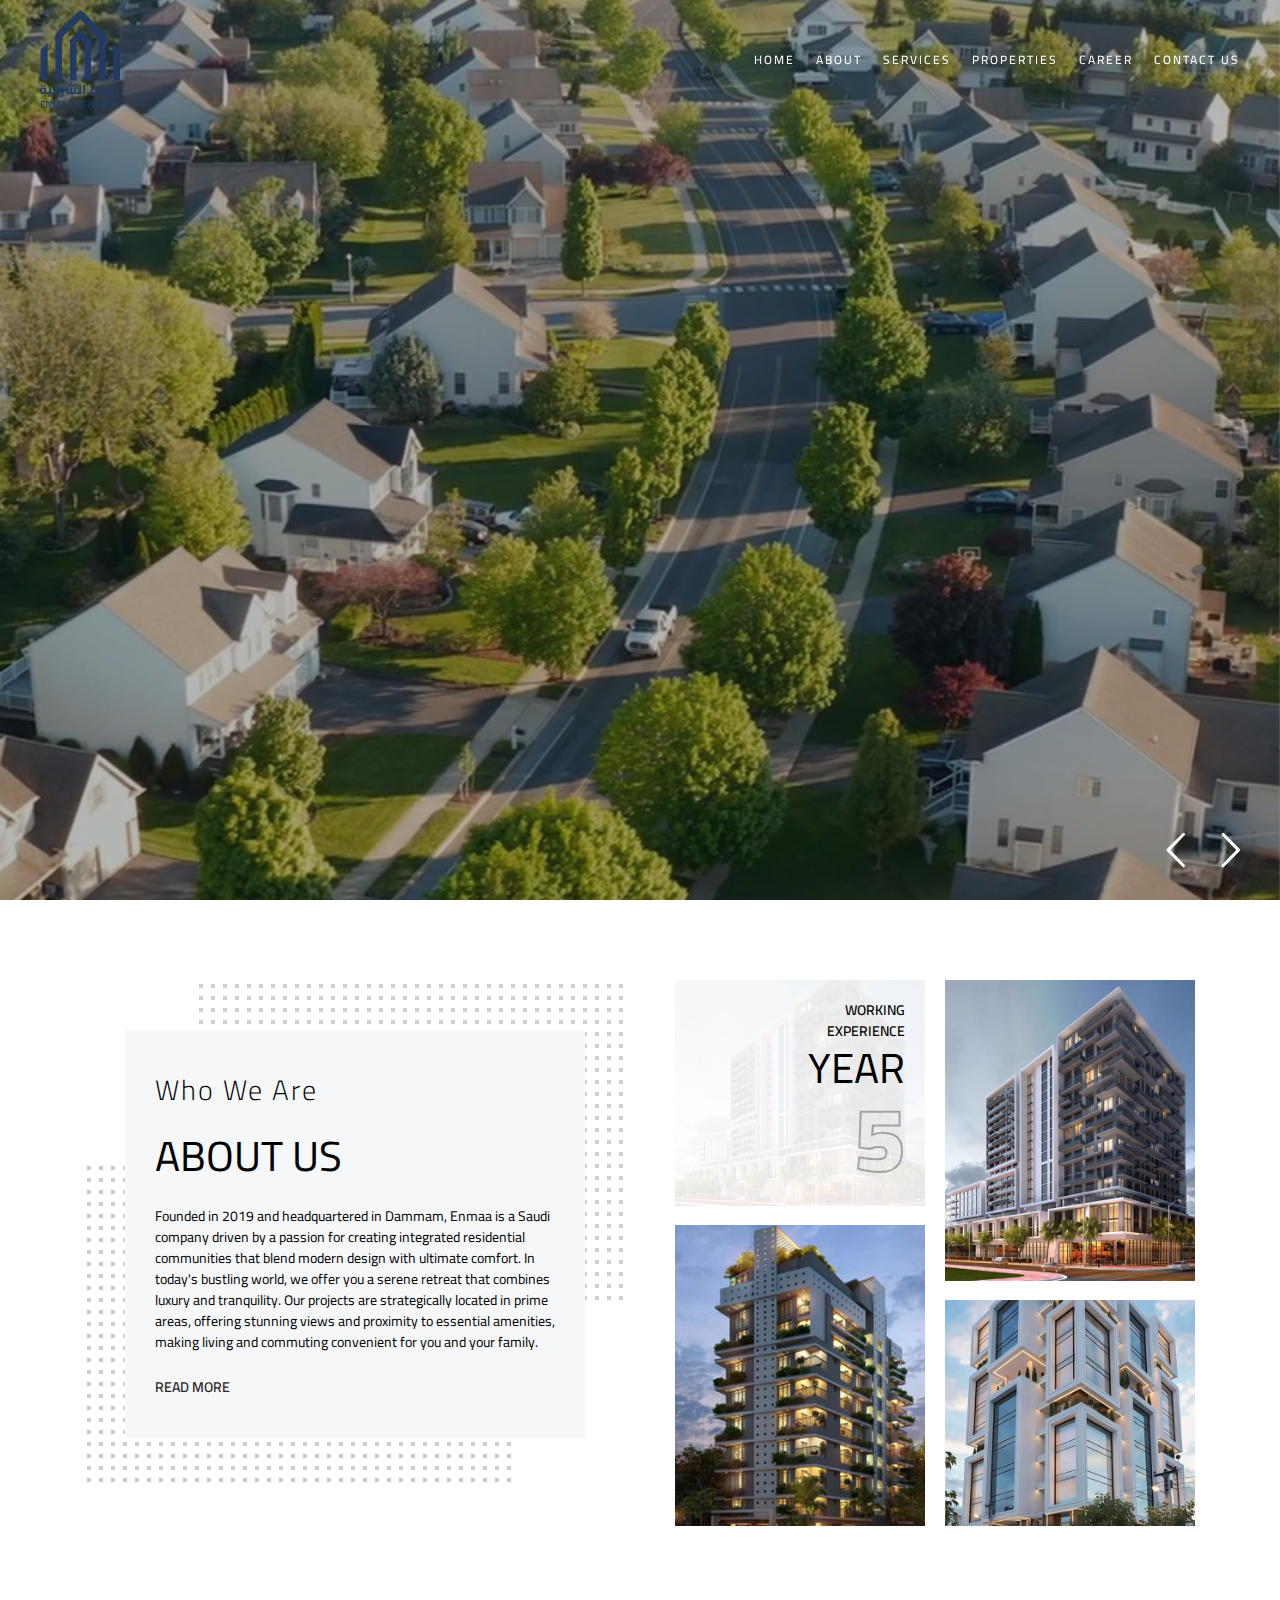
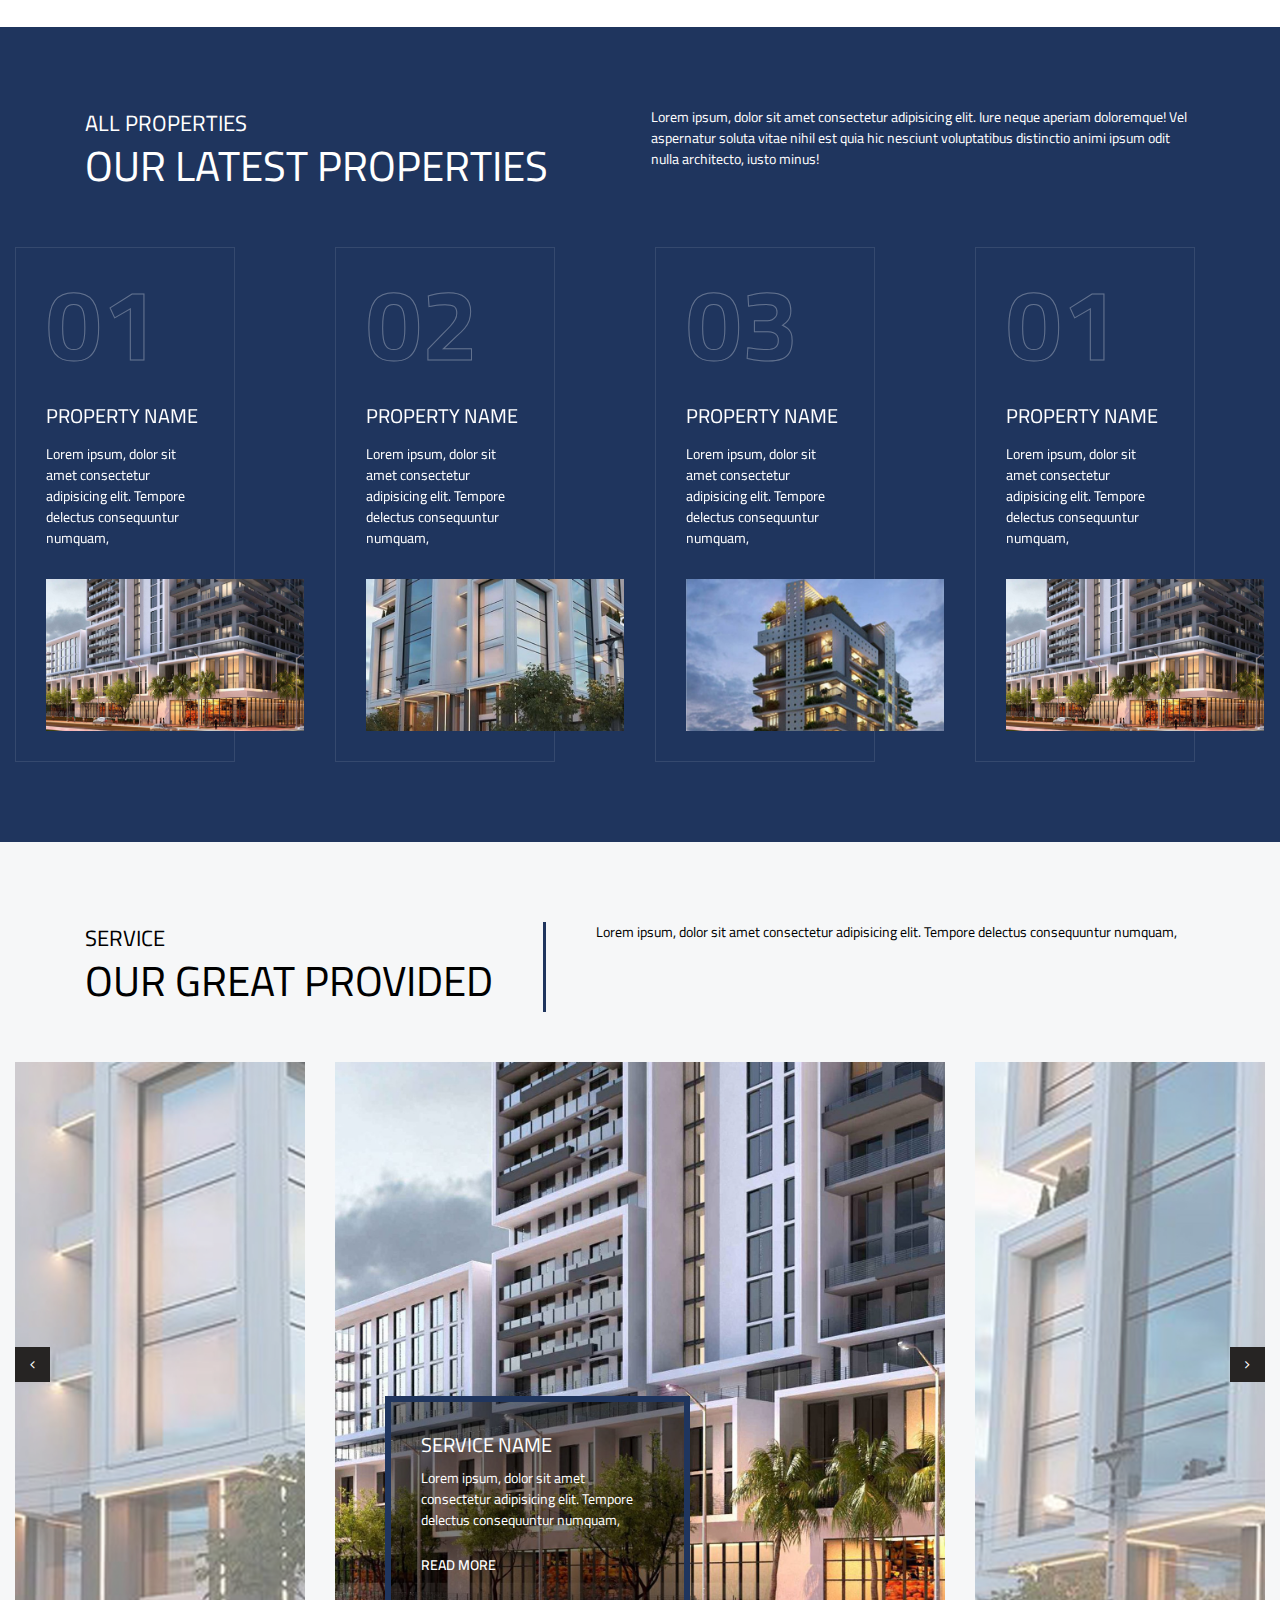
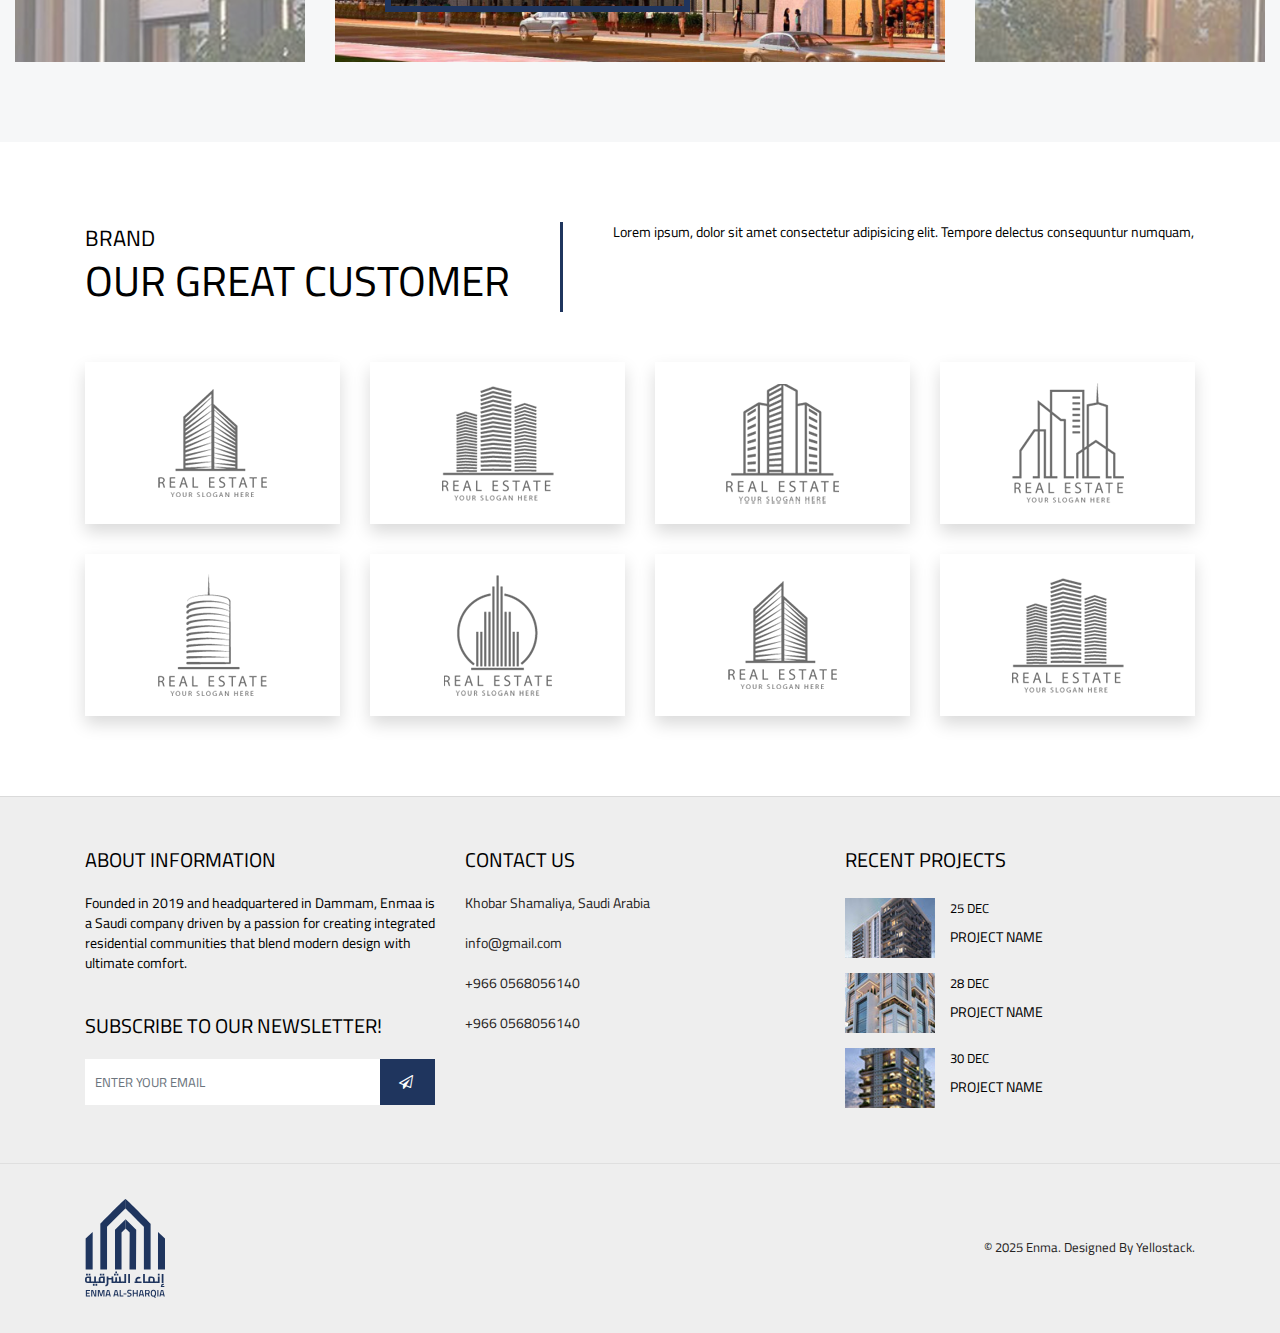
==== commit a38e70e0: "add" ====
--- a/index.html
+++ b/index.html
@@ -1,605 +1,924 @@
 <!DOCTYPE html>
-<html class="no-js" lang="en">
-
+<html lang="en">
 <head>
-    <meta charset="utf-8" />
-    <meta http-equiv="x-ua-compatible" content="ie=edge" />
-    <title>ENMA</title>
-    <meta name="AdsBot-Google" content="noindex follow" />
-    <meta name="description" content="Bery-Real Estate Listing Template">
-    <meta name="viewport" content="width=device-width, initial-scale=1, shrink-to-fit=no" />
-    <link rel="shortcut icon" type="image/x-icon" href="assets/images/favicon.ico" />
-    <link rel="stylesheet" href="assets/css/plugins/swiper-bundle.min.css" />
-    <link rel="stylesheet" href="assets/css/plugins/magnific-popup.css" />
-    <link rel="stylesheet" href="assets/css/plugins/nice-select.css" />
-    <link href="assets/css/bootstrap.min.css" rel="stylesheet">
-    <link rel="stylesheet" href="assets/css/style.css" />
-
+    <meta charset="utf-8">
+    <meta http-equiv="X-UA-Compatible" content="IE=edge">
+    <meta name="keywords" content="" />
+    <meta name="author" content="" />
+    <meta name="robots" content="" />
+    <meta name="description" content="" />
+    <link rel="icon" href="images/favicon.ico" type="image/x-icon" />
+    <link rel="shortcut icon" type="image/x-icon" href="images/favicon.png" />
+    <title>Enma</title>
+    <meta name="viewport" content="width=device-width, initial-scale=1">
+    <link rel="stylesheet" type="text/css" href="css/bootstrap.min.css">
+    <link rel="stylesheet" type="text/css" href="css/fontawesome/css/font-awesome.min.css" />
+    <link rel="stylesheet" type="text/css" href="css/owl.carousel.min.css">
+    <link rel="stylesheet" type="text/css" href="css/slick.css">
+    <link rel="stylesheet" type="text/css" href="css/slick-theme.css">
+    <link rel="stylesheet" type="text/css" href="css/magnific-popup.min.css">
+    <link rel="stylesheet" type="text/css" href="css/loader.min.css">
+    <link rel="stylesheet" type="text/css" href="css/style.css">
+    <link rel="stylesheet" type="text/css" href="css/flaticon.min.css">
+    <link rel="stylesheet" type="text/css" href="plugins/revolution/revolution/css/settings.css">
+    <link rel="stylesheet" type="text/css" href="plugins/revolution/revolution/css/navigation.css">
 </head>
-
-
-<body class="font-karla text-body text-tiny">
-
-    <!-- Header start -->
-    <header id="sticky-header" class="absolute left-0 top-[15px] lg:top-[30px] xl:top-[40px] w-full z-10">
-        <div class="container">
-            <div class="grid grid-cols-12">
-                <div class="col-span-12">
-                    <div class="flex flex-wrap items-center justify-between">
-                        <a href="index.html" class="block">
-                            <img class="h-full white-logo" src="assets/images/logo/logo.svg" loading="lazy"
-                                alt="brand logo" width="80">
-                            <img class="h-full hidden dark-logo" src="assets/images/logo/logo.svg" loading="lazy"
-                                width="80" alt="brand logo">
-                        </a>
-                        <nav class="flex flex-wrap items-center">
-                            <ul
-                                class="hidden lg:flex flex-wrap items-center font-lora text-[16px] xl:text-[18px] leading-none text-black">
-                                <li class="mr-7 xl:mr-[40px] relative group py-[20px]">
-                                    <a href="index.html"
-                                        class="sticky-dark transition-all text-white hover:text-secondary">Home</a>
-                                </li>
-
-                                <li class="mr-7 xl:mr-[40px] relative group py-[20px]">
-                                    <a href="about.html"
-                                        class="sticky-dark transition-all text-white hover:text-secondary">About</a>
-                                </li>
-                                <li class="mr-7 xl:mr-[40px] relative group py-[20px]">
-                                    <a href="service.html"
-                                        class="sticky-dark transition-all text-white hover:text-secondary">Services</a>
-                                </li>
-                                <li class="mr-7 xl:mr-[40px] relative group py-[20px]">
-                                    <a href="properties.html"
-                                        class="sticky-dark transition-all text-white hover:text-secondary">Properties</a>
-                                </li>
-                                <li class="mr-7 xl:mr-[40px] relative group py-[20px]">
-                                    <a href="career.html"
-                                        class="sticky-dark transition-all text-white hover:text-secondary">Career</a>
-                                </li>
-                                <li class="mr-7 xl:mr-[40px] relative group py-[20px]">
-                                    <a href="contact.html"
-                                        class="sticky-dark transition-all text-white hover:text-secondary">Contact</a>
-                                </li>
-                            </ul>
-
-                            <ul class="flex flex-wrap items-center">
-                                <li class="ml-2 sm:ml-5 lg:hidden">
-                                    <a href="#offcanvas-mobile-menu"
-                                        class="offcanvas-toggle flex text-[#016450] hover:text-secondary">
-                                        <svg width="24" height="24" class="fill-current"
-                                            xmlns="http://www.w3.org/2000/svg" viewBox="0 0 448 512">
-                                            <path
-                                                d="M0 96C0 78.33 14.33 64 32 64H416C433.7 64 448 78.33 448 96C448 113.7 433.7 128 416 128H32C14.33 128 0 113.7 0 96zM0 256C0 238.3 14.33 224 32 224H416C433.7 224 448 238.3 448 256C448 273.7 433.7 288 416 288H32C14.33 288 0 273.7 0 256zM416 448H32C14.33 448 0 433.7 0 416C0 398.3 14.33 384 32 384H416C433.7 384 448 398.3 448 416C448 433.7 433.7 448 416 448z" />
-                                        </svg>
+<body>
+
+	<div class="page-wraper"> 
+    
+        <!-- HEADER START -->
+        <header class="site-header header-style-1  header-fixed nav-wide">
+            <div class="main-bar-wraper navbar-expand-lg">
+                <div class="main-bar p-t5">
+                    <div class="container">
+                        <div class="main-nav-c">
+                            <div class="logo-header">
+                                <div class="logo-header-inner logo-header-one">
+                                    <a href="index.html">
+                                        <img src="images/logo.svg" width="80" alt="" />
                                     </a>
-                                </li>
-                            </ul>
-                        </nav>
+                                </div>
+                            </div>
+    
+                            <button data-target=".header-nav" data-toggle="collapse" type="button" class="navbar-toggler collapsed">
+                                <span class="icon-bar bar-one"></span>
+                                <span class="icon-bar bar-two"></span>
+                                <span class="icon-bar bar-three"></span>
+                            </button>
+                                              
+                            <!-- MAIN Vav -->
+                            <div class="header-nav navbar-collapse collapse d-flex justify-content-end">
+                                <ul class=" nav navbar-nav">
+                                    <li class="active">
+                                        <a href="index.html">Home</a>
+                                    </li>
+                                    <li class="active">
+                                        <a href="about.html">About</a>
+                                    </li>
+                                    <li class="active">
+                                        <a href="services.html">Services</a>
+                                    </li>
+                                    <li class="active">
+                                        <a href="properties.html">Properties</a>
+                                    </li>
+                                    <li class="active">
+                                        <a href="career.html">Career</a>
+                                    </li>
+                                    <li class="active">
+                                        <a href="contact.html">Contact Us</a>
+                                    </li>
+                                
+                                </ul>
+                            </div>
+                            <!-- close -->
+                        </div>
                     </div>
+                </div>
+            </div>
+        </header>
+        <!-- HEADER END -->
+        
+        <!-- CONTENT START -->
+        <div class="page-content">
+
+            <!-- SLIDER START -->
+            <div id="welcome_wrapper" class="rev_slider_wrapper fullscreen-container" data-alias="goodnews-header" data-source="gallery" style="background:#eeeeee;padding:0px;">
+                <div id="welcome" class="rev_slider fullscreenbanner" style="display:none;" data-version="5.4.3.1">
+                    <ul>	
+                        <!-- slider1 -->
+                        <li data-index="rs-901" 
+                        data-transition="fadethroughdark" 
+                        data-slotamount="default" 
+                        data-hideafterloop="0" 
+                        data-hideslideonmobile="off"  
+                        data-easein="default" 
+                        data-easeout="default" 
+                        data-masterspeed="default"  
+                        data-thumb=""  
+                        data-rotate="0"  
+                        data-fstransition="fade" 
+                        data-fsmasterspeed="300" 
+                        data-fsslotamount="7" 
+                        data-saveperformance="off"  
+                        data-title="Click" 
+                        data-param1="" 
+                        data-description="">
+                            <!-- MAIN IMAGE -->
+                            <img src="media/images/video1.jpg"  alt=""  data-lazyload="media/images/video1.jpg" data-bgposition="center center" 
+                            data-bgfit="cover" data-bgparallax="4" class="rev-slidebg" data-no-retina>
+
+                            <!-- LAYER NR. 0 [ for overlay ] -->
+                            <div class="tp-caption tp-shape tp-shapewrapper " 
+                                id="slide-901-layer-0" 
+                                data-x="['center','center','center','center']" data-hoffset="['0','0','0','0']" 
+                                data-y="['middle','middle','middle','middle']" data-voffset="['0','0','0','0']" 
+                                data-width="full"
+                                data-height="full"
+                                data-whitespace="nowrap"
+                                data-type="shape" 
+                                data-basealign="slide" 
+                                data-responsive_offset="off" 
+                                data-responsive="off"
+                                data-frames='[
+                                {"from":"opacity:0;","speed":1000,"to":"o:1;","delay":0,"ease":"Power4.easeOut"},
+                                {"delay":"wait","speed":1000,"to":"opacity:0;","ease":"Power4.easeOut"}
+                                ]'
+                                data-textAlign="['left','left','left','left']"
+                                data-paddingtop="[0,0,0,0]"
+                                data-paddingright="[0,0,0,0]"
+                                data-paddingbottom="[0,0,0,0]"
+                                data-paddingleft="[0,0,0,0]"
+                                
+                                style="z-index: 1;background-color:rgba(0, 0, 0, 0.3);border-color:rgba(0, 0, 0, 0);border-width:0px;"> 
+                            </div>
+  
+                             <!-- LAYER NR. 2 [Number] -->
+                             <div class="rs-background-video-layer" 
+                             data-forcerewind="on" 
+                             data-volume="mute" 
+                             data-videowidth="100%" 
+                             data-videoheight="100%" 
+                             data-videomp4="media/video/banner-video.mp4" 
+                             data-videopreload="auto" 
+                             data-videoloop="loop" 
+                             data-aspectratio="16:9" 
+                             data-autoplay="true" 
+                             data-autoplayonlyfirsttime="false">
+                             </div>                          
+                            
+                            <!-- LAYER NR. 3 [ Small title ] -->
+                            <div class="tp-caption   tp-resizeme" 
+                                id="slide-901-layer-3" 
+                                data-x="['left','left','left','left']" data-hoffset="['40','40','40','40']" 
+                                data-y="['top','top','top','top']" data-voffset="['540','340','340','270']"  
+                                data-fontsize="['24','24','24','24']"
+                                data-lineheight="['34','34','34','34']"
+                                data-width="['700','700','96%','96%']"
+                                data-height="['none','none','none','none']"
+                                data-whitespace="['normal','normal','normal','normal']"
+                            
+                                data-type="text" 
+                                data-responsive_offset="on" 
+                                data-frames='[
+                                {"from":"y:100px(R);opacity:0;","speed":2000,"to":"o:1;","delay":1500,"ease":"Power4.easeOut"},
+                                {"delay":"wait","speed":1000,"to":"y:-50px;opacity:0;","ease":"Power2.easeInOut"}
+                                ]'
+                                data-textAlign="['left','left','left','left']"
+                                data-paddingtop="[0,0,0,0]"
+                                data-paddingright="[0,0,0,0]"
+                                data-paddingbottom="[0,0,0,0]"
+                                data-paddingleft="[0,0,0,0]"
+                            
+                                style="z-index: 13; 
+                                white-space: normal; 
+                                font-weight: 400;
+                                color:#fff;
+                                border-width:0px;">
+                                <div style="font-family: 'Oswald', sans-serif;text-transform:uppercase;">
+                                    <span class="text-white" style="letter-spacing:20px;">Lorem Ipsum</span><br>
+                                </div>
+                            
+                            </div>
+                            
+                            <!-- LAYER NR. 4 [ large title ] -->
+                            <div class="tp-caption   tp-resizeme" 
+                                id="slide-901-layer-4" 
+                                data-x="['left','left','left','left']" data-hoffset="['40','40','40','40']" 
+                                data-y="['top','top','top','top']" data-voffset="['580','390','390','330']"  
+                                data-fontsize="['72','72','38','28']"
+                                data-lineheight="['82','82','48','38']"
+                                data-width="['700','700','96%','96%']"
+                                data-height="['none','none','none','none']"
+                                data-whitespace="['normal','normal','normal','normal']"
+                            
+                                data-type="text" 
+                                data-responsive_offset="on" 
+                                data-frames='[
+                                {"from":"y:100px(R);opacity:0;","speed":2000,"to":"o:1;","delay":2000,"ease":"Power4.easeOut"},
+                                {"delay":"wait","speed":1000,"to":"y:-50px;opacity:0;","ease":"Power2.easeInOut"}
+                                ]'
+                                data-textAlign="['left','left','left','left']"
+                                data-paddingtop="[0,0,0,0]"
+                                data-paddingright="[0,0,0,0]"
+                                data-paddingbottom="[0,0,0,0]"
+                                data-paddingleft="[0,0,0,0]"
+                            
+                                style="z-index: 13; 
+                                white-space: normal; 
+                                font-weight: 400;
+                                color:#fff;
+                                border-width:0px;">
+                                <div style="font-family: 'Oswald', sans-serif;">
+                                    <span class="text-white">Main Heading</span><br>
+                                </div>
+                            
+                            </div>
+                            
+                            <!-- LAYER NR. 5 [ More About button ] -->
+                            <div class="tp-caption tp-resizeme" 	
+                                id="slide-901-layer-5"						
+                                data-x="['left','left','left','left']" data-hoffset="['40','40','40','40']" 
+        
+                                data-y="['top','top','top','top']" data-voffset="['700','490','490','400']"  
+                                data-lineheight="['none','none','none','none']"
+                                data-width="['300','300','300','300']"
+                                data-height="['none','none','none','none']"
+                                data-whitespace="['normal','normal','normal','normal']"
+                                
+                                data-type="text" 
+                                data-responsive_offset="on"
+                                data-frames='[ 
+                                {"from":"y:100px(R);opacity:0;","speed":2000,"to":"o:1;","delay":2500,"ease":"Power4.easeOut"},
+                                {"delay":"wait","speed":1000,"to":"y:-50px;opacity:0;","ease":"Power2.easeInOut"}
+                                ]'
+                                data-textAlign="['left','left','left','left']"
+                                data-paddingtop="[0,0,0,0]"
+                                data-paddingright="[0,0,0,0]"
+                                data-paddingbottom="[0,0,0,0]"
+                                data-paddingleft="[0,0,0,0]"
+                                
+                                style="z-index:13; text-transform:uppercase;">
+                                    <a href="javascript:;" class="rev-slider-custom-btn" style="font-family: 'Oswald', sans-serif;">Know More</a>
+                            </div>
+                            
+                            <!-- LAYER NR. 5-line [ More About button Line ] -->
+                            <div class="tp-caption tp-resizeme bg-green" 	
+                                id="slide-901-layer-5-line"						
+                                data-x="['left','left','left','left']" data-hoffset="['40','40','40','40']" 
+        
+                                data-y="['top','top','top','top']" data-voffset="['710','500','500','410']"  
+                                data-lineheight="['none','none','none','none']"
+                                data-whitespace="['normal','normal','normal','normal']"
+                                
+                                data-type="text" 
+                                data-responsive_offset="on"
+                                data-frames='[ 
+                                {"from":"y:100px(R);opacity:0;","speed":2000,"to":"o:1;","delay":2500,"ease":"Power4.easeOut"},
+                                {"delay":"wait","speed":1000,"to":"y:-50px;opacity:0;","ease":"Power2.easeInOut"}
+                                ]'
+                                data-textAlign="['left','left','left','left']"
+                                data-paddingtop="[1,1,1,1]"
+                                data-paddingright="[30,30,30,30]"
+                                data-paddingbottom="[1,1,1,1]"
+                                data-paddingleft="[30,30,30,30]"
+                                
+                                style="z-index:13;">
+                            </div>                            
+
+                           <!-- LAYER NR. 7 [ Right part middle image ] -->
+                            <div class="tp-caption   tp-resizeme" 
+                                id="slide-901-layer-7" 
+                                data-x="['right','right','right','right']" data-hoffset="['100','80','40','40']" 
+                                data-y="['top','top','top','top']" data-voffset="['140','100','140','270']"  
+                                data-width="['400','400','96%','96%']"
+                                data-height="['none','auto','none','none']"
+                                data-visibility="['on','on','off','off']"
+                            
+                                data-type="image" 
+                                data-responsive_offset="on" 
+                                data-frames='[{"from":"x:200px(R);opacity:0;","speed":2000,"to":"o:1;","delay":2000,"ease":"Power4.easeOut"},{"delay":"wait","speed":1000,"to":"y:-50px;opacity:0;","ease":"Power2.easeInOut"}]'
+                               
+                                data-paddingtop="[0,0,0,0]"
+                                data-paddingright="[0,0,0,0]"
+                                data-paddingbottom="[0,0,0,0]"
+                                data-paddingleft="[0,0,0,0]"
+                            
+                                style="z-index: 13; 
+                                white-space: normal; 
+                                border-width:0px;">
+                                <img src="images/main-slider/slider1/img-3.jpg" alt="">
+                            </div>                                                                                           
+                        </li> 
+                        <!-- slider2 -->
+                        <li data-index="rs-902" 
+                        data-transition="fadethroughdark" 
+                        data-slotamount="default" 
+                        data-hideafterloop="0" 
+                        data-hideslideonmobile="off"  
+                        data-easein="default" 
+                        data-easeout="default" 
+                        data-masterspeed="default"  
+                        data-thumb=""  
+                        data-rotate="0"  
+                        data-fstransition="fade" 
+                        data-fsmasterspeed="300" 
+                        data-fsslotamount="7" 
+                        data-saveperformance="off"  
+                        data-title="Click" 
+                        data-param1="" 
+                        data-description="">
+                            <!-- MAIN IMAGE -->
+                            <img src="media/images/video2.jpg"  alt=""  data-lazyload="media/images/video2.jpg" data-bgposition="center center" 
+                            data-bgfit="cover" data-bgparallax="4" class="rev-slidebg" data-no-retina>
+
+                            <!-- LAYER NR. 0 [ for overlay ] -->
+                            <div class="tp-caption tp-shape tp-shapewrapper " 
+                                id="slide-901-layer-0" 
+                                data-x="['center','center','center','center']" data-hoffset="['0','0','0','0']" 
+                                data-y="['middle','middle','middle','middle']" data-voffset="['0','0','0','0']" 
+                                data-width="full"
+                                data-height="full"
+                                data-whitespace="nowrap"
+                                data-type="shape" 
+                                data-basealign="slide" 
+                                data-responsive_offset="off" 
+                                data-responsive="off"
+                                data-frames='[
+                                {"from":"opacity:0;","speed":1000,"to":"o:1;","delay":0,"ease":"Power4.easeOut"},
+                                {"delay":"wait","speed":1000,"to":"opacity:0;","ease":"Power4.easeOut"}
+                                ]'
+                                data-textAlign="['left','left','left','left']"
+                                data-paddingtop="[0,0,0,0]"
+                                data-paddingright="[0,0,0,0]"
+                                data-paddingbottom="[0,0,0,0]"
+                                data-paddingleft="[0,0,0,0]"
+                                
+                                style="z-index: 1;background-color:rgba(0, 0, 0, 0.3);border-color:rgba(0, 0, 0, 0);border-width:0px;"> 
+                            </div>
+  
+                             <!-- LAYER NR. 2 [Number] -->
+                             <div class="rs-background-video-layer" 
+                             data-forcerewind="on" 
+                             data-volume="mute" 
+                             data-videowidth="100%" 
+                             data-videoheight="100%" 
+                             data-videomp4="media/video/banner-video2.mp4" 
+                             data-videopreload="auto" 
+                             data-videoloop="loop" 
+                             data-aspectratio="16:9" 
+                             data-autoplay="true" 
+                             data-autoplayonlyfirsttime="false">
+                             </div>                          
+                            
+                            <!-- LAYER NR. 3 [ Small title ] -->
+                            <div class="tp-caption   tp-resizeme" 
+                                id="slide-901-layer-3" 
+                                data-x="['left','left','left','left']" data-hoffset="['40','40','40','40']" 
+                                data-y="['top','top','top','top']" data-voffset="['540','340','340','270']"  
+                                data-fontsize="['24','24','24','24']"
+                                data-lineheight="['34','34','34','34']"
+                                data-width="['700','700','96%','96%']"
+                                data-height="['none','none','none','none']"
+                                data-whitespace="['normal','normal','normal','normal']"
+                            
+                                data-type="text" 
+                                data-responsive_offset="on" 
+                                data-frames='[
+                                {"from":"y:100px(R);opacity:0;","speed":2000,"to":"o:1;","delay":1500,"ease":"Power4.easeOut"},
+                                {"delay":"wait","speed":1000,"to":"y:-50px;opacity:0;","ease":"Power2.easeInOut"}
+                                ]'
+                                data-textAlign="['left','left','left','left']"
+                                data-paddingtop="[0,0,0,0]"
+                                data-paddingright="[0,0,0,0]"
+                                data-paddingbottom="[0,0,0,0]"
+                                data-paddingleft="[0,0,0,0]"
+                            
+                                style="z-index: 13; 
+                                white-space: normal; 
+                                font-weight: 400;
+                                color:#fff;
+                                border-width:0px;">
+                                <div style="font-family: 'Oswald', sans-serif;text-transform:uppercase;">
+                                    <span class="text-white" style="letter-spacing:20px;">Lorem Ipsum</span><br>
+                                </div>
+                            
+                            </div>
+                            
+                            <!-- LAYER NR. 4 [ large title ] -->
+                            <div class="tp-caption   tp-resizeme" 
+                                id="slide-901-layer-4" 
+                                data-x="['left','left','left','left']" data-hoffset="['40','40','40','40']" 
+                                data-y="['top','top','top','top']" data-voffset="['580','390','390','330']"  
+                                data-fontsize="['72','72','38','28']"
+                                data-lineheight="['82','82','48','38']"
+                                data-width="['700','700','96%','96%']"
+                                data-height="['none','none','none','none']"
+                                data-whitespace="['normal','normal','normal','normal']"
+                            
+                                data-type="text" 
+                                data-responsive_offset="on" 
+                                data-frames='[
+                                {"from":"y:100px(R);opacity:0;","speed":2000,"to":"o:1;","delay":2000,"ease":"Power4.easeOut"},
+                                {"delay":"wait","speed":1000,"to":"y:-50px;opacity:0;","ease":"Power2.easeInOut"}
+                                ]'
+                                data-textAlign="['left','left','left','left']"
+                                data-paddingtop="[0,0,0,0]"
+                                data-paddingright="[0,0,0,0]"
+                                data-paddingbottom="[0,0,0,0]"
+                                data-paddingleft="[0,0,0,0]"
+                            
+                                style="z-index: 13; 
+                                white-space: normal; 
+                                font-weight: 400;
+                                color:#fff;
+                                border-width:0px;">
+                                <div style="font-family: 'Oswald', sans-serif;">
+                                    <span class="text-white">Main Heading</span><br>
+                                </div>
+                            
+                            </div>
+                            
+                            <!-- LAYER NR. 5 [ More About button ] -->
+                            <div class="tp-caption tp-resizeme" 	
+                                id="slide-901-layer-5"						
+                                data-x="['left','left','left','left']" data-hoffset="['40','40','40','40']" 
+        
+                                data-y="['top','top','top','top']" data-voffset="['700','490','490','400']"  
+                                data-lineheight="['none','none','none','none']"
+                                data-width="['300','300','300','300']"
+                                data-height="['none','none','none','none']"
+                                data-whitespace="['normal','normal','normal','normal']"
+                                
+                                data-type="text" 
+                                data-responsive_offset="on"
+                                data-frames='[ 
+                                {"from":"y:100px(R);opacity:0;","speed":2000,"to":"o:1;","delay":2500,"ease":"Power4.easeOut"},
+                                {"delay":"wait","speed":1000,"to":"y:-50px;opacity:0;","ease":"Power2.easeInOut"}
+                                ]'
+                                data-textAlign="['left','left','left','left']"
+                                data-paddingtop="[0,0,0,0]"
+                                data-paddingright="[0,0,0,0]"
+                                data-paddingbottom="[0,0,0,0]"
+                                data-paddingleft="[0,0,0,0]"
+                                
+                                style="z-index:13; text-transform:uppercase;">
+                                    <a href="javascript:;" class="rev-slider-custom-btn" style="font-family: 'Oswald', sans-serif;">Know More</a>
+                            </div>
+                            
+                            <!-- LAYER NR. 5-line [ More About button Line ] -->
+                            <div class="tp-caption tp-resizeme bg-green" 	
+                                id="slide-901-layer-5-line"						
+                                data-x="['left','left','left','left']" data-hoffset="['40','40','40','40']" 
+        
+                                data-y="['top','top','top','top']" data-voffset="['710','500','500','410']"  
+                                data-lineheight="['none','none','none','none']"
+                                data-whitespace="['normal','normal','normal','normal']"
+                                
+                                data-type="text" 
+                                data-responsive_offset="on"
+                                data-frames='[ 
+                                {"from":"y:100px(R);opacity:0;","speed":2000,"to":"o:1;","delay":2500,"ease":"Power4.easeOut"},
+                                {"delay":"wait","speed":1000,"to":"y:-50px;opacity:0;","ease":"Power2.easeInOut"}
+                                ]'
+                                data-textAlign="['left','left','left','left']"
+                                data-paddingtop="[1,1,1,1]"
+                                data-paddingright="[30,30,30,30]"
+                                data-paddingbottom="[1,1,1,1]"
+                                data-paddingleft="[30,30,30,30]"
+                                
+                                style="z-index:13;">
+                            </div>                            
+
+                           <!-- LAYER NR. 7 [ Right part middle image ] -->
+                            <div class="tp-caption   tp-resizeme" 
+                                id="slide-901-layer-7" 
+                                data-x="['right','right','right','right']" data-hoffset="['100','80','40','40']" 
+                                data-y="['top','top','top','top']" data-voffset="['140','100','140','270']"  
+                                data-width="['400','400','96%','96%']"
+                                data-height="['none','auto','none','none']"
+                                data-visibility="['on','on','off','off']"
+                            
+                                data-type="image" 
+                                data-responsive_offset="on" 
+                                data-frames='[{"from":"x:200px(R);opacity:0;","speed":2000,"to":"o:1;","delay":2000,"ease":"Power4.easeOut"},{"delay":"wait","speed":1000,"to":"y:-50px;opacity:0;","ease":"Power2.easeInOut"}]'
+                               
+                                data-paddingtop="[0,0,0,0]"
+                                data-paddingright="[0,0,0,0]"
+                                data-paddingbottom="[0,0,0,0]"
+                                data-paddingleft="[0,0,0,0]"
+                            
+                                style="z-index: 13; 
+                                white-space: normal; 
+                                border-width:0px;">
+                                <img src="images/main-slider/slider1/img-2.jpg" alt="">
+                            </div>                                                                                           
+                        </li> 
+                    </ul>
+                    <div class="tp-bannertimer tp-bottom" style="visibility: hidden !important;"></div>	
+                </div>
+            </div>
+            <!-- SLIDER END -->     
+             
+            <!-- WELCOME SECTION START -->
+            <div class="section-full p-t80 p-b80 bg-white overflow-hide">
+                <div class="container">
+                    <div class="section-content">
+                        <div class="row">
+                            <div class="col-lg-6 col-md-12">
+                                <div class="arc-home-about-left">
+                                    <div class="arc-home-left-content  bg-gray">
+                                        <h3 class="m-t0 wt-tilte-light">Who We Are</h3>
+                                        <h2 class="m-t0 wt-title">About Us</h2>
+                                        <p>
+                                            Founded in 2019 and headquartered in Dammam, Enmaa is a Saudi company driven by a passion for creating integrated residential communities that blend modern design with ultimate comfort. In today's bustling world, we offer you a serene retreat that combines luxury and tranquility. Our projects are strategically located in prime areas, offering stunning views and proximity to essential amenities, making living and commuting convenient for you and your family. 
+                                        </p>
+                                        <a href="about.html" class="site-button-link">Read More</a>
+                                    </div>
+                                </div>
+                            </div>
+                            <div class="col-lg-6 col-md-12">
+                                <div class="arc-home-about-right portfolio-wrap">
+                                    <div class="row">
+                                        <div class="col-md-6 col-sm-6 masonry-item">
+                                            <div class="arc-about-year text-uppercase text-right m-b20">
+                                                <div class="arc-about-year-pic">
+                                                    <img src="images/about/s-1.jpg" alt="">
+                                                </div>
+                                                <div class="arc-about-year-info">
+                                                    <span class="title-small">Working <br>experience</span>
+                                                    <h2 class="wt-title m-tb0">Year</h2>
+                                                    <span class="text-outline">5</span>
+                                                </div>    
+                                            </div>
+                                        </div>
+                            
+                                        <div class="col-md-6 col-sm-6 masonry-item">
+                                            <div class="wt-media m-b20  img-reflection">
+                                                <img src="images/about/l-2.jpg" alt="">
+                                            </div>
+                                        </div>
+                
+                                        <div class="col-md-6 col-sm-6 masonry-item">
+                                            <div class="wt-media m-b20  img-reflection">
+                                                <img src="images/about/l-1.jpg" alt="">
+                                            </div>
+                                        </div>
+                        
+                                        <div class="col-md-6 col-sm-6 masonry-item">
+                                            <div class="wt-media m-b20  img-reflection">
+                                                <img src="images/about/s-3.jpg" alt="">
+                                            </div>
+                                        </div>
+                                                                                                                                    
+                                    </div>		
+                                </div>
+                            </div>                                 
+                        </div>
+                    </div>
+                </div>
+            </div>   
+            <!-- WELCOME  SECTION END -->  
+
+            <!-- OUR PROJECTS SECTION START -->
+            <div class="section-full  p-t80 p-b80 bg-secondry">
+                <div class="container">
+                    <div class="section-head clearfix">
+                        <div class="wt-tilte-main bdr-r-3 bdr-primary bdr-solid text-white">
+                            <small class="wt-small-title">All PROPERTIES</small>
+                            <h2 class="m-b5">Our Latest PROPERTIES</h2>
+                        </div>
+                        <div class="title-right-detail text-white">
+                            <p>Lorem ipsum, dolor sit amet consectetur adipisicing elit. Iure neque aperiam doloremque! Vel aspernatur soluta vitae nihil est quia hic nesciunt voluptatibus distinctio animi ipsum odit nulla architecto, iusto minus!</p>
+                        </div>
+                    </div>
+                </div> 
+                    
+                <div class="section-content">
+                    
+                    <div class="container-fluid">	
+                        <div class="projects-slider-two">
+                            <div class="owl-carousel projects-carousel-two owl-btn-vertical-center">
+                                <!-- property 1 -->
+                                <div class="item">
+                                    <div class="projects-two-info text-white">
+                                        <h4 class="wt-tilte m-t0" data-title="01"><a href="javascript:;" class="text-white">Property Name</a></h4>
+                                        <p>Lorem ipsum, dolor sit amet consectetur adipisicing elit. Tempore delectus consequuntur numquam,</p>
+                                        <div class="wt-media img-reflection">
+                                            <img src="images/gallery/pic1.jpg" alt="">
+                                        </div>
+                                    </div>
+                                </div>
+                                <!-- property 2 -->
+                                <div class="item">
+                                    <div class="projects-two-info text-white">
+                                        <h4 class="wt-tilte m-t0" data-title="02"><a href="javascript:;" class="text-white">Property Name</a></h4>
+                                        <p>Lorem ipsum, dolor sit amet consectetur adipisicing elit. Tempore delectus consequuntur numquam,</p>
+                                        <div class="wt-media img-reflection">
+                                            <img src="images/gallery/pic2.jpg" alt="">
+                                        </div>
+                                    </div>
+                                </div>
+                                <!-- property 3 -->
+                                <div class="item">
+                                    <div class="projects-two-info text-white">
+                                        <h4 class="wt-tilte m-t0" data-title="03"><a href="javascript:;" class="text-white">Property Name</a></h4>
+                                        <p>Lorem ipsum, dolor sit amet consectetur adipisicing elit. Tempore delectus consequuntur numquam,</p>
+                                        <div class="wt-media img-reflection">
+                                            <img src="images/gallery/pic3.jpg" alt="">
+                                        </div>
+                                    </div>
+                                </div>
+                                                           
+                                                                                                                                                                
+                             </div>                        
+                        </div>
+                    </div>
+                </div>
+            </div>   
+            <!-- OUR PROJECTS SECTION END -->    
+
+            <!-- SECTION CONTENT START -->
+            <div class="section-full p-tb80 bg-gray">
+                <div class="container">
+                    <div class="section-head clearfix">
+                        <div class="wt-tilte-main bdr-r-3 bdr-primary bdr-solid">
+                            <small class="wt-small-title">Service</small>
+                            <h2 class="m-b5">Our great provided</h2>
+                        </div>
+                        <div class="title-right-detail">
+                            <p>Lorem ipsum, dolor sit amet consectetur adipisicing elit. Tempore delectus consequuntur numquam,</p>
+                        </div>
+                    </div>
+                </div>
+                <div class="container-fluid">
+                    <div class="section-content">
+                        <div class="work-carousel-outer">
+                            <div class="owl-carousel work-carousel owl-btn-vertical-center">
+                                <!-- service 1 -->
+                                <div class="item">
+                                    <div class="wt-img-effect bg-cover" style="background-image:url(images/gallery/pic1.jpg)">
+                                        <div class="wt-info overflow-hide">
+                                            <h4 class="wt-title m-b10 m-t0">
+                                              <a href="javascript:void(0);">Service Name</a>
+                                            </h4>
+                                            <p>Lorem ipsum, dolor sit amet consectetur adipisicing elit. Tempore delectus consequuntur numquam,</p>
+                                            <a href="services.html" class="site-button-link">Read More</a>
+                                        </div>
+                                    </div>
+                                </div>
+                                <!-- service 2 -->
+                                <div class="item">
+                                    <div class="wt-img-effect bg-cover" style="background-image:url(images/gallery/pic2.jpg)">
+                                        <div class="wt-info overflow-hide">
+                                            <h4 class="wt-title m-b10 m-t0">
+                                                <a href="javascript:void(0);">Service Name</a>
+                                            </h4>
+                                            <p>Lorem ipsum, dolor sit amet consectetur adipisicing elit. Tempore delectus consequuntur numquam,</p>
+                                            <a href="services.html" class="site-button-link">Read More</a>
+                                        </div>
+                                    </div>
+                                </div>
+                                <!-- service 3 -->
+                                <div class="item">
+                                    <div class="wt-img-effect bg-cover" style="background-image:url(images/gallery/pic1.jpg)">
+                                        <div class="wt-info overflow-hide">
+                                            <h4 class="wt-title m-b10 m-t0">
+                                                <a href="javascript:void(0);">Service Name</a>
+                                            </h4>
+                                            <p>Lorem ipsum, dolor sit amet consectetur adipisicing elit. Tempore delectus consequuntur numquam,</p>
+                                            <a href="services.html" class="site-button-link">Read More</a>
+                                        </div>
+                                    </div>
+                                </div>
+                                <!-- service 4 -->
+                                <div class="item">
+                                    <div class="wt-img-effect bg-cover" style="background-image:url(images/gallery/pic2.jpg)">
+                                        <div class="wt-info overflow-hide">
+                                            <h4 class="wt-title m-b10 m-t0">
+                                                <a href="javascript:void(0);">Service Name</a>
+                                            </h4>
+                                            <p>Lorem ipsum, dolor sit amet consectetur adipisicing elit. Tempore delectus consequuntur numquam,</p>
+                                            <a href="services.html" class="site-button-link">Read More</a>
+                                        </div>
+                                    </div>
+                                </div>
+                            </div>
+                        </div>
+                    </div>
+                </div>
+            </div>
+            <!-- SECTION CONTENT END  -->
+
+
+
+            <!-- brand-start -->
+            <div class="section-full p-t80 p-b50 bg-white">
+                <div class="container">
+                    <div class="section-head clearfix">
+                        <div class="wt-tilte-main bdr-r-3 bdr-primary bdr-solid">
+                            <small class="wt-small-title">Brand</small>
+                            <h2 class="m-b5">Our Great Customer</h2>
+                        </div>
+                        <div class="title-right-detail">
+                            <p>Lorem ipsum, dolor sit amet consectetur adipisicing elit. Tempore delectus consequuntur numquam,</p>
+                        </div>
+                    </div>
+                </div>
+                <div class="container">
+					<div class="section-content client-logo ">
+                    	<div class="row justify-content-center">
+                        	<div class="col-6 col-sm-4 col-md-3">
+                            	<a href="#" class="wt-img-effect client-logo-media shadow">
+                               	    <img src="images/client-logo/w1.png" alt=""> 
+                                </a>
+                            </div>
+                            <div class="col-6 col-sm-4 col-md-3">
+                            	<a href="#" class="wt-img-effect client-logo-media shadow">
+                               	    <img src="images/client-logo/w2.png" alt=""> 
+                                </a>
+                            </div>
+                            <div class="col-6 col-sm-4 col-md-3">
+                            	<a href="#" class="wt-img-effect client-logo-media shadow">
+                               	    <img src="images/client-logo/w3.png" alt=""> 
+                                </a>
+                            </div>
+                            <div class="col-6 col-sm-4 col-md-3">
+                            	<a href="#" class="wt-img-effect client-logo-media shadow">
+                               	    <img src="images/client-logo/w4.png" alt=""> 
+                                </a>
+                            </div>
+                            <div class="col-6 col-sm-4 col-md-3">
+                            	<a href="#" class="wt-img-effect client-logo-media shadow">
+                               	    <img src="images/client-logo/w5.png" alt=""> 
+                                </a>
+                            </div>
+                            <div class="col-6 col-sm-4 col-md-3">
+                            	<a href="#" class="wt-img-effect client-logo-media shadow">
+                               	    <img src="images/client-logo/w6.png" alt=""> 
+                                </a>
+                            </div>
+                            <div class="col-6 col-sm-4 col-md-3">
+                            	<a href="#" class="wt-img-effect client-logo-media shadow">
+                               	    <img src="images/client-logo/w1.png" alt=""> 
+                                </a>
+                            </div>
+                            <div class="col-6 col-sm-4 col-md-3">
+                            	<a href="#" class="wt-img-effect client-logo-media shadow">
+                               	    <img src="images/client-logo/w2.png" alt=""> 
+                                </a>
+                            </div>
+                           
+                        </div>
+                    </div>                         
+                </div>
+            </div>
+            <!-- brand-close -->
+
+        </div>
+        <!-- CONTENT END -->
+
+
+        <!-- FOOTER START -->
+        <footer class="site-footer footer-large  footer-light">
+            <!-- <div class="footer-social-section bg-secondry">
+            	<div class="container">
+                	<div class="footer-social-content">
+                    	<ul>
+                        	<li><a href="javascript:;"><i class="fa fa-facebook"></i></a></li>
+                            <li><a href="javascript:;"><i class="fa fa-twitter"></i></a></li>
+                            <li><a href="javascript:;"><i class="fa fa-instagram"></i></a></li>
+                            <li><a href="javascript:;"><i class="fa fa-youtube"></i></a></li>
+                        </ul>
+                    </div>
+                </div>
+            </div> -->
+            <!-- FOOTER BLOCKES START -->  
+            <div class="footer-top overlay-wraper">
+                <div class="overlay-main"></div>
+                <div class="container">
+                    <div class="row">
+
+                        <!-- ABOUT COMPANY -->
+                        <div class="col-xl-4 col-lg-4 col-md-12">  
+                            <div class="widget widget_about">
+                                <h4 class="widget-title  text-uppercase">About Information</h4>
+                                <p>Founded in 2019 and headquartered in Dammam, Enmaa is a Saudi company driven by a passion for creating integrated residential communities that blend modern design with ultimate comfort. </p>  
+                            </div>
+                            
+							<div class="widget widget_newsletter">
+                                <h4 class="widget-title  text-uppercase">Subscribe to our newsletter!</h4>
+                                <div class="newsletter-bx">
+                                    <form role="search" method="post">
+                                        <div class="input-group">
+                                        <input name="news-letter" class="form-control" placeholder="ENTER YOUR EMAIL" type="text">
+                                        <span class="input-group-btn">
+                                            <button type="submit" class="site-button"><i class="fa fa-paper-plane-o"></i></button>
+                                        </span>
+                                    </div>
+                                     </form>
+                                </div>
+                            </div>                            
+                        </div> 
+                        
+                        <!-- CONTACT -->
+                        <div class="col-xl-4 col-lg-4 col-md-6">
+                            <div class="widget widget_address_outer m-b20">
+                                <h4 class="widget-title">Contact Us</h4>
+                                <ul class="widget_address">
+                                    <li>Khobar Shamaliya, Saudi Arabia</li>
+                                    <li>info@gmail.com</li>
+                                    <li>+966 0568056140</li>
+                                    <li>+966 0568056140</li>
+                                </ul>
+                            </div>
+                        </div>
+
+                        <!-- RESENT POST -->
+                        <div class="col-xl-4 col-lg-4 col-md-6">
+                            <div class="widget recent-posts-entry">
+                                <h4 class="widget-title  text-uppercase">Recent Projects</h4>
+                                <div class="section-content">
+                                    <div class="widget-post-bx">
+                                        <div class="widget-post clearfix">
+                                            <div class="wt-post-media">
+                                                <img src="images/project/pic1.jpg" alt="">
+                                            </div>
+                                            <div class="wt-post-info">
+                                                <div class="wt-post-meta">
+                                                    <ul>
+                                                        <li class="post-author">25 Dec</li>
+                                                    </ul>
+                                                </div>                                            
+                                                <div class="wt-post-header">
+                                                    <h6 class="post-title">Project Name</h6>
+                                                </div>
+                                            </div>
+                                        </div>
+                                        <div class="widget-post clearfix">
+                                            <div class="wt-post-media">
+                                                <img src="images/project/pic2.jpg" alt="">
+                                            </div>
+                                            <div class="wt-post-info">
+                                                <div class="wt-post-meta">
+                                                    <ul>
+                                                        <li class="post-author">28 Dec</li>
+                                                    </ul>
+                                                </div>                                            
+                                                <div class="wt-post-header">
+                                                    <h6 class="post-title">Project Name</h6>
+                                                </div>
+                                            </div>
+                                        </div>
+                                        <div class="widget-post clearfix">
+                                            <div class="wt-post-media">
+                                                <img src="images/project/pic3.jpg" alt="">
+                                            </div>
+                                            <div class="wt-post-info">
+                                                <div class="wt-post-meta">
+                                                    <ul>
+                                                        <li class="post-author">30 Dec</li>
+                                                    </ul>
+                                                </div>                                            
+                                                <div class="wt-post-header">
+                                                    <h6 class="post-title">Project Name</h6>
+                                                </div>
+                                            </div>
+                                        </div>                                        
+                                    </div>
+                                </div>
+                            </div>                  	
+                        </div>                        
+
+                    </div>
+                </div>
+            </div>
+            <!-- FOOTER COPYRIGHT -->
+            <div class="footer-bottom f-bottom-mid">
+                <div class="container">
+                    <div class="footer-logo-bar">
+                        <a href="index.html"><img src="images/logo.svg" width="80" alt=""></a>
+                        <span class="copyrights-text">© 2025 Enma. Designed By Yellostack.</span>
+                    </div>
+                </div>
+            </div>
+        </footer>
+        <!-- FOOTER END -->       
+        <!-- BUTTON TOP START -->
+		<button class="scroltop"><span class="fa fa-angle-up  relative" id="btn-vibrate"></span></button>
+    </div>
+
+
+        <!-- LOADING AREA START ===== -->
+        <div class="loading-area">
+            <div class="loading-box"></div>
+            <div class="loading-pic">
+                <div id="loadFacebookG">
+                    <div id="blockG_1" class="facebook_blockG"></div>
+                    <div id="blockG_2" class="facebook_blockG"></div>
+                    <div id="blockG_3" class="facebook_blockG"></div>
                 </div>
             </div>
         </div>
-    </header>
-    <div class="offcanvas-overlay hidden fixed inset-0 bg-black opacity-50 z-50"></div>
-    <div id="offcanvas-mobile-menu"
-        class="offcanvas left-0 transform -translate-x-full fixed font-normal text-sm top-0 z-50 h-screen xs:w-[300px] lg:w-[380px] transition-all ease-in-out duration-300 bg-white">
-
-        <div class="py-12 pr-5 h-[100vh] overflow-y-auto">
-            <!-- close button start -->
-            <button class="offcanvas-close text-primary text-[25px] w-10 h-10 absolute right-0 top-0 z-[1]"
-                aria-label="offcanvas">x</button>
-            <!-- close button end -->
-
-            <!-- offcanvas-menu start -->
-
-            <nav class="offcanvas-menu mr-[20px]">
-                <ul>
-                    <li class="relative block border-b-primary border-b first:border-t first:border-t-primary">
-                        <a href="index.html"
-                            class="block capitalize font-normal text-black hover:text-secondary text-base my-2 py-1 px-5">Home</a>
-                    </li>
-                    <li class="relative block border-b-primary border-b">
-                        <a href="about.html"
-                            class="relative block capitalize text-black hover:text-secondary text-base my-2 py-1 px-5">About</a>
-                    </li>
-                    <li class="relative block border-b-primary border-b">
-                        <a href="service.html"
-                            class="relative block capitalize text-black hover:text-secondary text-base my-2 py-1 px-5">Services</a>
-                    </li>
-                    <li class="relative block border-b-primary border-b">
-                        <a href="properties.html"
-                            class="relative block capitalize text-black hover:text-secondary text-base my-2 py-1 px-5">Properties</a>
-                    </li>
-                    <li class="relative block border-b-primary border-b">
-                        <a href="career.html"
-                            class="relative block capitalize text-black hover:text-secondary text-base my-2 py-1 px-5">Career</a>
-                    </li>
-                    <li class="relative block border-b-primary border-b">
-                        <a href="contact.html"
-                            class="relative block capitalize text-black hover:text-secondary text-base my-2 py-1 px-5">Contact</a>
-                    </li>
-                </ul>
-            </nav>
-            <!-- offcanvas-menu end -->
-        </div>
-    </div>
-    <!-- Header end -->
-
-    <!-- Hero section start -->
-    <section class="bg-primary relative">
-        <div class="hero-slider overflow-hidden">
-            <div class="swiper-container">
-                <div class="swiper-wrapper">
-                    <!-- swiper-slide start -->
-                    <div class="swiper-slide lg:h-[700px] xl:h-[950px] xs:h-[auto] flex flex-wrap items-center">
-                        <div class="container">
-                            <div class="grid grid-cols-12">
-                                <div class="col-span-12 lg:col-span-5 xl:col-span-6">
-                                    <div class="slider-content max-w-[560px] relative z-[9]">
-                                        <div class="relative sub_title">
-                                            <span class="text-base text-white block">Lorem Ipsum</span>
-                                        </div>
-                                        <h1 class="banner-text-h">
-                                            <span>Main Heading</span>
-                                        </h1>
-
-                                        <p class="text-base text-white mt-4 mb-12 text max-w-[570px]">
-                                            Lorem ipsum is placeholder text commonly used in the graphic, print, and
-                                            publishing industries for previewing layouts and visual mockups.
-                                        </p>
-                                        <div class="inline-block hero_btn">
-                                            <a href="#"
-                                                class="before:rounded-md before:block before:absolute before:left-auto before:right-0 before:inset-y-0 before:-z-[1] before:bg-white before:w-0 hover:before:w-full hover:before:left-0 hover:before:right-auto hover:text-primary before:transition-all leading-none px-[20px] py-[15px] capitalize font-medium text-white text-[14px] xl:text-[16px] relative after:block after:absolute after:inset-0 after:-z-[2] after:bg-secondary after:rounded-md after:transition-all block">Contact
-                                                us</a>
-                                        </div>
-                                    </div>
-                                </div>
-                                <div class="col-12">
-                                    <div class="absolute left-0 top-0 right-0 w-full object-cover d-block h-full">
-                                        <div class="video-banner-overlay"></div>
-                                        <!-- <video class="hero_video w-full object-cover h-full" width="100%" height="auto"
-                                            autoplay loop muted>
-                                            <source src="assets/images/video/video1.mp4" type="video/mp4">
-                                        </video> -->
-                                        <img src="assets/images/video/banner1.jpg" class="d-block w-100" alt="...">
-                                    </div>
-                                </div>
-                            </div>
-                        </div>
-                    </div>
-                    <!-- swiper-slide end-->
-                    <!-- swiper-slide start -->
-                    <div class="swiper-slide lg:h-[700px] xl:h-[950px] xs:h-[auto] flex flex-wrap items-center">
-                        <div class="container">
-                            <div class="grid grid-cols-12">
-                                <div class="col-span-12 lg:col-span-5 xl:col-span-6">
-                                    <div class="slider-content max-w-[560px] relative z-[9]">
-                                        <div class="relative sub_title">
-                                            <span class="text-base text-white block">Lorem Ipsum</span>
-                                        </div>
-                                        <h1 class="banner-text-h">
-                                            <span>Main Heading</span>
-                                        </h1>
-
-                                        <p class="text-base text-white mt-4 mb-12 text max-w-[570px]">
-                                            Lorem ipsum is placeholder text commonly used in the graphic, print, and
-                                            publishing industries for previewing layouts and visual mockups.
-                                        </p>
-                                        <div class="inline-block hero_btn">
-                                            <a href="#"
-                                                class="before:rounded-md before:block before:absolute before:left-auto before:right-0 before:inset-y-0 before:-z-[1] before:bg-white before:w-0 hover:before:w-full hover:before:left-0 hover:before:right-auto hover:text-primary before:transition-all leading-none px-[20px] py-[15px] capitalize font-medium text-white text-[14px] xl:text-[16px] relative after:block after:absolute after:inset-0 after:-z-[2] after:bg-secondary after:rounded-md after:transition-all block">Contact
-                                                us</a>
-                                        </div>
-                                    </div>
-                                </div>
-                                <div class="col-12">
-                                    <div class="absolute left-0 top-0 right-0 w-full object-cover d-block h-full">
-                                        <div class="video-banner-overlay"></div>
-                                        <!-- <video class="hero_video w-full object-cover h-full" width="100%" height="auto"
-                                            autoplay loop muted>
-                                            <source src="assets/images/video/video2.mp4" type="video/mp4">
-                                        </video> -->
-                                        <img src="assets/images/video/banner2.jpg" class="d-block w-100" alt="...">
-                                    </div>
-                                </div>
-                            </div>
-                        </div>
-                    </div>
-                    <!-- swiper-slide end-->
-                </div>
-            </div>
-        </div>
-        <span class="shape-4 absolute -bottom-[100px] left-0 scene" data-relative-input="true">
-            <img data-depth="0.1" src="assets/images/hero/shape4.svg" alt="">
-        </span>
-    </section>
-    <!-- Hero section end -->
-
-
-    <!-- About Us Sectin Start -->
-    <section class="about-section">
-        <div class="container">
-            <div class="grid grid-cols-12 gap-6 items-center">
-                <div class="col-span-12 lg:col-span-6">
-                    <div class="scene" data-relative-input="true">
-                        <img data-depth="0.1" src="assets/images/who-weare.webp" class="" loading="lazy" width="729"
-                            height="663" alt="about Image">
-                    </div>
-                </div>
-                <div class="col-span-12 lg:col-span-6 lg:pl-[70px]">
-                    <span class="text-secondary text-tiny inline-block mb-2">Why Choose us</span>
-                    <h2
-                        class="text-[24px] sm:text-[30px] mb-3">
-                        ABOUT US
-                    </h2>
-                    <p>
-                        Founded in 2019 and headquartered in Dammam, Enmaa is a Saudi company driven by a passion for creating integrated residential communities that blend modern design with ultimate comfort. In today's bustling world, we offer you a serene retreat that combines luxury and tranquility. Our projects are strategically located in prime areas, offering stunning views and proximity to essential amenities, making living and commuting convenient for you and your family. Over the years, we have developed various residential apartment projects to meet local market demands and enhance the living experience for families.
-                    </p>
-
-                    <a class="btn-readmore" href="about.html">Read More</a>
-
-
-                </div>
-            </div>
-        </div>
-    </section>
-    <!-- About Us Sectin End -->
-
-   
-    <section class="fg-services mt-10">
-        <div class="fg_services_list">
-            <div class="row">
-                <div class="fg_services_item col-lg-6" style="background-image: url('assets/images/Investment.jpg');">
-                    <div class="fg_services_item_text">
-                        <h4> Investment</h4>
-                        <p>Lorem ipsum dolor sit amet, consectetur adipisicing elit.</p>
-                        <a href="service-inner.html">Read More</a>
-                    </div>
-                </div>
-                <div class="fg_services_item col-lg-6" style="background-image: url('assets/images/Realestate.jpg');">
-                    <div class="fg_services_item_text">
-                        <h4> Realestate</h4>
-                        <p>Lorem ipsum dolor sit amet, consectetur adipisicing elit.</p>
-                        <a href="service-inner.html">Read More</a>
-                    </div>
-                </div>
-            </div>
-        </div>
-</section>
-
-
-    <!-- Brand section Start-->
-    <section class="brand-section pt-[80px] lg:pt-[125px] pb-[80px] lg:pb-[125px]">
-        <div class="container">
-            <div class="grid grid-cols-12">
-                <div class="col-span-12">
-                    <div class="mb-[60px] text-center">
-                        <span class="text-secondary text-tiny inline-block mb-2">Our Partner’s</span>
-                        <h2 class="font-lora text-primary text-[24px] sm:text-[30px] xl:text-xl capitalize font-medium">
-                            Partners<span class="text-secondary">.</span></h2>
-                    </div>
-                </div>
-                <div class="col-span-12">
-                    <div class="brand-slider">
-                        <div class="swiper">
-                            <div class="swiper-wrapper">
-                                <!-- swiper-slide start -->
-                                <div class="swiper-slide text-center">
-                                    <a href="#" class="block">
-                                        <img src="assets/images/brand/brand1.png" class="w-auto h-auto block mx-auto"
-                                            loading="lazy" width="125" height="109" alt="@@title">
-                                    </a>
-                                </div>
-                                <div class="swiper-slide text-center">
-                                    <a href="#" class="block">
-                                        <img src="assets/images/brand/brand2.png" class="w-auto h-auto block mx-auto"
-                                            loading="lazy" width="125" height="109" alt="@@title">
-                                    </a>
-                                </div>
-                                <div class="swiper-slide text-center">
-                                    <a href="#" class="block">
-                                        <img src="assets/images/brand/brand3.png" class="w-auto h-auto block mx-auto"
-                                            loading="lazy" width="125" height="109" alt="@@title">
-                                    </a>
-                                </div>
-                                <div class="swiper-slide text-center">
-                                    <a href="#" class="block">
-                                        <img src="assets/images/brand/brand4.png" class="w-auto h-auto block mx-auto"
-                                            loading="lazy" width="125" height="109" alt="@@title">
-                                    </a>
-                                </div>
-                                <div class="swiper-slide text-center">
-                                    <a href="#" class="block">
-                                        <img src="assets/images/brand/brand5.png" class="w-auto h-auto block mx-auto"
-                                            loading="lazy" width="125" height="109" alt="@@title">
-                                    </a>
-                                </div>
-                                <div class="swiper-slide text-center">
-                                    <a href="#" class="block">
-                                        <img src="assets/images/brand/brand3.png" class="w-auto h-auto block mx-auto"
-                                            loading="lazy" width="125" height="109" alt="@@title">
-                                    </a>
-                                </div>
-
-                                <!-- swiper-slide end-->
-                            </div>
-
-                        </div>
-                    </div>
-                </div>
-            </div>
-        </div>
-    </section>
-    <!-- Brand section End-->
-
-
-
-
-    <!-- Popular Properties start -->
-    <section class="popular-properties py-[80px] lg:py-[125px]">
-        <div class="container">
-            <div class="grid grid-cols-12">
-                <div class="col-span-12">
-                    <div class="flex flex-col items-center justify-center mb-[50px]">
-                        <h2 class="font-lora text-primary text-[24px] sm:text-[30px] xl:text-xl capitalize font-medium">
-                            OUR PROPERTIES<span class="text-secondary">.</span></h2>
-                    </div>
-                </div>
-            </div>
-
-            <div class="properties-slider">
-                <div class="swiper  -mx-[15px] -my-[60px] px-[15px] py-[60px]">
-                    <div class="swiper-wrapper">
-                        <!-- swiper-slide start -->
-                        <div class="swiper-slide">
-                            <div
-                                class="overflow-hidden rounded-md drop-shadow-[0px_0px_5px_rgba(0,0,0,0.1)] bg-[#FFFDFC] text-center transition-all duration-300 hover:-translate-y-[10px]">
-                                <div class="relative">
-                                    <a href="properties.html" class="block">
-                                        <img src="assets/images/properties/p1.jpg" class="w-full h-full"
-                                            loading="lazy" width="370" height="266" alt="Orchid Casel de Paradise.">
-                                    </a>
-                                    <span
-                                        class="absolute bottom-5 left-5 bg-[#FFFDFC] p-[5px] rounded-[2px] text-primary leading-none text-[14px] font-normal capitalize">for
-                                        Sale</span>
-                                </div>
-
-                                <div class="py-[20px] px-[20px] text-left">
-                                    <h3><a href="properties.html"
-                                            class="font-lora leading-tight text-[22px] xl:text-[26px] text-primary hover:text-secondary transition-all font-medium">Property
-                                            Name</a></h3>
-                                    <h4><a href="properties.html"
-                                            class="font-light text-[14px] leading-[1.75] underline">Location</a>
-                                    </h4>
-                                    <span class="font-light text-sm">Date</span>
-                                </div>
-                            </div>
-                        </div>
-                        <div class="swiper-slide">
-                            <div
-                                class="overflow-hidden rounded-md drop-shadow-[0px_0px_5px_rgba(0,0,0,0.1)] bg-[#FFFDFC] text-center transition-all duration-300 hover:-translate-y-[10px]">
-                                <div class="relative">
-                                    <a href="properties.html" class="block">
-                                        <img src="assets/images/properties/p2.jpg" class="w-full h-full"
-                                            loading="lazy" width="370" height="266" alt="Ruposibangla de parlosia.">
-                                    </a>
-                                    <span
-                                        class="absolute bottom-5 left-5 bg-[#FFFDFC] p-[5px] rounded-[2px] text-primary leading-none text-[14px] font-normal capitalize">for
-                                        Rent</span>
-                                </div>
-
-                                <div class="py-[20px] px-[20px] text-left">
-                                    <h3><a href="properties.html"
-                                            class="font-lora leading-tight text-[22px] xl:text-[26px] text-primary hover:text-secondary transition-all font-medium">Properties
-                                            Name</a></h3>
-                                    <h4><a href="properties.html"
-                                            class="font-light text-[14px] leading-[1.75] underline">Location</a>
-                                    </h4>
-                                    <span class="font-light text-sm">Date</span>
-                                </div>
-                            </div>
-                        </div>
-                        <div class="swiper-slide">
-                            <div
-                                class="overflow-hidden rounded-md drop-shadow-[0px_0px_5px_rgba(0,0,0,0.1)] bg-[#FFFDFC] text-center transition-all duration-300 hover:-translate-y-[10px]">
-                                <div class="relative">
-                                    <a href="properties.html" class="block">
-                                        <img src="assets/images/properties/p3.jpg" class="w-full h-full"
-                                            loading="lazy" width="370" height="266" alt="Sinomen Studio Palace.">
-                                    </a>
-
-                                    <span
-                                        class="absolute bottom-5 left-5 bg-[#FFFDFC] p-[5px] rounded-[2px] text-primary leading-none text-[14px] font-normal capitalize">forSale</span>
-                                </div>
-                                <div class="py-[20px] px-[20px] text-left">
-                                    <h3><a href="properties.html"
-                                            class="font-lora leading-tight text-[22px] xl:text-[26px] text-primary hover:text-secondary transition-all font-medium">Properties
-                                            Name</a></h3>
-                                    <h4><a href="properties.html"
-                                            class="font-light text-[14px] leading-[1.75] underline">Location</a>
-                                    </h4>
-                                    <span class="font-light text-sm">Date</span>
-                                </div>
-                            </div>
-                        </div>
-
-                        <!-- swiper-slide end-->
-                    </div>
-                    <!-- Add Pagination -->
-                    <div class="swiper-pagination"></div>
-                </div>
-            </div>
-
-        </div>
-    </section>
-    <!-- Popular Properties end -->
-
-
-
-
-
-
-    <!-- News Letter section start -->
-    <section class="py-[80px] lg:p-[90px] bg-primary relative">
-        <div class="container">
-            <div class="grid grid-cols-1">
-                <div class="col-span">
-                    <div class="flex flex-wrap items-center justify-between">
-                        <div class="w-full lg:w-auto">
-                            <h3
-                                class="font-lora text-white text-[24px] sm:text-[30px] xl:text-[36px] leading-[1.277] mb-[10px]">
-                                Are you a Home Owner?</h3>
-                            <p class="text-secondary leading-[1.5] tracking-[0.03em] mb-10">Put your email address
-                                and get listed.</p>
-                            <form id="mc-form" action="#" class="relative w-full">
-                                <input id="mc-email"
-                                    class="font-light text-white leading-[1.75] opacity-100 border border-secondary w-full lg:w-[395px] xl:w-[495px] h-[60px] rounded-[10px] py-[15px] pl-[15px] pr-[15px] sm:pr-[135px] focus:border-white focus:outline-none border-opacity-60 placeholder:text-[#E2E2E2] bg-transparent"
-                                    type="text" placeholder="Enter your email here...">
-                                <button id="mc-submit" type="submit"
-                                    class="text-white font-medium text-[16px] leading-none tracking-[0.02em] bg-secondary py-[17px] px-[20px] sm:mt-0 rounded-[10px] hover:bg-white hover:text-primary transition-all sm:absolute sm:right-[4px] sm:top-1/2 sm:-translate-y-1/2">Get
-                                    Listed</button>
-                            </form>
-                            <!-- mailchimp-alerts Start -->
-                            <div class="mailchimp-alerts text-centre">
-                                <div class="mailchimp-submitting"></div><!-- mailchimp-submitting end -->
-                                <div class="mailchimp-success text-green-400"></div><!-- mailchimp-success end -->
-                                <div class="mailchimp-error text-red-600"></div><!-- mailchimp-error end -->
-                            </div>
-                            <!-- mailchimp-alerts end -->
-                        </div>
-                        <div class="w-full hidden lg:block lg:w-auto mt-5 lg:mt-0">
-                            <div class="relative mt-10 md:mt-0 lg:absolute lg:right-0 lg:bottom-0">
-                                <img class="hero_image lg:max-w-[550px] xl:max-w-[650px] 2xl:max-w-[714px]"
-                                    src="assets/images/newsletter.png" width="866" height="879" alt="hero image">
-                            </div>
-                        </div>
-                    </div>
-
-                </div>
-            </div>
-        </div>
-    </section>
-    <!-- News Letter section End -->
-
-    <!-- Footer Start -->
-    <footer
-        class="footer bg-[#EEEEEE] pt-[80px] lg:pt-[120px] pb-30 md:pb-[80px] lg:pb-[110px] font-normal bg-no-repeat"
-        style="background-image: url('assets/images/footer/pattern.png');">
-        <div class="container">
-            <div class="grid grid-cols-12 gap-x-[30px] mb-[-30px]">
-                <div class="col-span-12 sm:col-span-6 lg:col-span-4 mb-[30px]">
-                    <a href="index.html" class="block mb-[25px]">
-                        <img src="assets/images/logo/logo.svg" width="99" height="46" loading=lazy alt="footer logo">
-                    </a>
-                    <p class="mb-[5px] xl:mb-[40px] max-w-[270px]">
-                        Lorem ipsum is placeholder text commonly used in the graphic, print, and publishing
-                        industries.
-                    </p>
-                    <p class="text-sm hidden md:block">&copy; <a href="#" class="text-secondary footer-black">Enma.</a>
-                        All
-                        Rights Reserved - Privacy Policy</p>
-                </div>
-                <div class="col-span-12 sm:col-span-6 lg:col-span-3 mb-[30px]">
-                    <h3 class="font-lora font-normal text-[22px] leading-[1.222] text-primary mb-[20px] lg:mb-[30px]">
-                        Information<span class="text-secondary">.</span></h3>
-                    <ul class="text-[16px] leading-none mb-[-20px]">
-                        <li class="mb-[20px]">
-                            <a class="inline-block transition-all hover:text-secondary" href="about.html">About us</a>
-                        </li>
-                        <li class="mb-[20px]">
-                            <a class="inline-block transition-all hover:text-secondary" href="service.html">Services</a>
-                        </li>
-                        <li class="mb-[20px]">
-                            <a class="inline-block transition-all hover:text-secondary"
-                                href="properties.html">Properties</a>
-                        </li>
-                        <li class="mb-[20px]">
-                            <a class="inline-block transition-all hover:text-secondary" href="career.html">Careers</a>
-                        </li>
-                    </ul>
-                </div>
-                <div class="col-span-12 sm:col-span-6 lg:col-span-3 mb-[30px]">
-                    <h3 class="font-lora font-normal text-[22px] leading-[1.222] text-primary mb-[20px] lg:mb-[30px]">
-                        Other<span class="text-secondary">.</span></h3>
-                    <ul class="text-[16px] leading-none mb-[-20px]">
-                        <li class="mb-[20px]">
-                            <a class="inline-block transition-all hover:text-secondary" href="blogs.html">Blogs</a>
-                        </li>
-                        <li class="mb-[20px]"><a class="inline-block transition-all hover:text-secondary"
-                                href="#">Contact Us</a></li>
-                    </ul>
-                </div>
-                <div class="col-span-12 sm:col-span-6 lg:col-span-2 mb-[30px]">
-                    <h3 class="font-lora font-normal text-[22px] leading-[1.222] text-primary mb-[20px] lg:mb-[30px]">
-                        Address<span class="text-secondary">.</span></h3>
-                    <p>Saudi Arabia, Khobar Shamaliya</p>
-                    <ul class="inline-flex items-center justify-center mt-[20px]">
-                        <li class="first:ml-0 ml-[15px]">
-                            <a href="#" aria-label="svg"
-                                class="w-[22px] h-[22px] transition-all rounded-full bg-primary flex items-center justify-center hover:drop-shadow-[0px_4px_10px_rgba(0,0,0,0.25)] text-white hover:bg-secondary">
-                                <svg width="7" height="10" viewBox="0 0 7 12" fill="currentColor"
-                                    xmlns="http://www.w3.org/2000/svg">
-                                    <path
-                                        d="M4.36 4.20156V3.12156C4.36 2.65356 4.468 2.40156 5.224 2.40156H6.16V0.601562H4.72C2.92 0.601562 2.2 1.78956 2.2 3.12156V4.20156H0.760002V6.00156H2.2V11.4016H4.36V6.00156H5.944L6.16 4.20156H4.36Z"
-                                        fill="currentColor"></path>
-                                </svg>
-                            </a>
-                        </li>
-                        <li class="ml-[15px]">
-                            <a href="#" aria-label="svg"
-                                class="w-[22px] h-[22px] transition-all rounded-full bg-primary flex items-center justify-center hover:drop-shadow-[0px_4px_10px_rgba(0,0,0,0.25)] text-white hover:bg-secondary">
-                                <svg width="10" height="8" viewBox="0 0 14 12" fill="currentColor"
-                                    xmlns="http://www.w3.org/2000/svg">
-                                    <path
-                                        d="M13.6667 1.93957C13.1669 2.15783 12.6376 2.30093 12.096 2.36424C12.6645 2.0304 13.092 1.50098 13.2987 0.874908C12.76 1.18846 12.1725 1.40931 11.5607 1.52824C11.303 1.25838 10.9931 1.04383 10.6498 0.897693C10.3065 0.751554 9.93709 0.676884 9.564 0.678241C8.05333 0.678241 6.82866 1.88491 6.82866 3.37157C6.82866 3.58224 6.85266 3.78824 6.89933 3.98491C5.81571 3.93337 4.75474 3.65651 3.78411 3.172C2.81348 2.68749 1.9545 2.00596 1.26199 1.17091C1.01921 1.58051 0.891605 2.04809 0.892662 2.52424C0.893126 2.96955 1.00455 3.40773 1.21685 3.79917C1.42916 4.19061 1.73566 4.52298 2.10866 4.76624C1.67498 4.75224 1.25068 4.63646 0.869995 4.42824V4.46157C0.869995 5.76691 1.81333 6.85557 3.06333 7.10357C2.8284 7.16591 2.58638 7.1975 2.34333 7.19757C2.16666 7.19757 1.99533 7.18091 1.828 7.14757C2.00672 7.68619 2.34873 8.15578 2.80654 8.49113C3.26435 8.82648 3.81522 9.01095 4.38266 9.01891C3.40937 9.7686 2.21454 10.1736 0.985995 10.1702C0.764662 10.1702 0.547328 10.1569 0.333328 10.1329C1.5875 10.9267 3.04172 11.3471 4.52599 11.3449C9.55733 11.3449 12.308 7.24024 12.308 3.68091L12.2987 3.33224C12.8352 2.95469 13.2988 2.4828 13.6667 1.93957Z"
-                                        fill="currentColor"></path>
-                                </svg>
-
-
-                            </a>
-                        </li>
-                        <li class="ml-[15px]">
-                            <a href="#" aria-label="svg"
-                                class="w-[22px] h-[22px] transition-all rounded-full bg-primary flex items-center justify-center hover:drop-shadow-[0px_4px_10px_rgba(0,0,0,0.25)] text-white hover:bg-secondary">
-                                <svg width="10" height="10" viewBox="0 0 14 14" fill="currentColor"
-                                    xmlns="http://www.w3.org/2000/svg">
-                                    <path
-                                        d="M7 3.79646C5.22656 3.79646 3.79531 5.22771 3.79531 7.00115C3.79531 8.77458 5.22656 10.2058 7 10.2058C8.77344 10.2058 10.2047 8.77458 10.2047 7.00115C10.2047 5.22771 8.77344 3.79646 7 3.79646ZM7 9.08396C5.85312 9.08396 4.91719 8.14802 4.91719 7.00115C4.91719 5.85427 5.85312 4.91834 7 4.91834C8.14687 4.91834 9.08281 5.85427 9.08281 7.00115C9.08281 8.14802 8.14687 9.08396 7 9.08396ZM10.3359 2.91834C9.92187 2.91834 9.5875 3.25271 9.5875 3.66677C9.5875 4.08084 9.92187 4.41521 10.3359 4.41521C10.75 4.41521 11.0844 4.0824 11.0844 3.66677C11.0845 3.56845 11.0652 3.47107 11.0277 3.38021C10.9901 3.28935 10.935 3.2068 10.8654 3.13727C10.7959 3.06775 10.7134 3.01262 10.6225 2.97506C10.5316 2.93749 10.4343 2.91821 10.3359 2.91834ZM13.2469 7.00115C13.2469 6.13865 13.2547 5.28396 13.2063 4.42302C13.1578 3.42302 12.9297 2.53552 12.1984 1.80427C11.4656 1.07146 10.5797 0.844898 9.57969 0.796461C8.71719 0.748023 7.8625 0.755836 7.00156 0.755836C6.13906 0.755836 5.28437 0.748023 4.42344 0.796461C3.42344 0.844898 2.53594 1.07302 1.80469 1.80427C1.07187 2.53709 0.84531 3.42302 0.796873 4.42302C0.748435 5.28552 0.756248 6.14021 0.756248 7.00115C0.756248 7.86209 0.748435 8.71834 0.796873 9.57927C0.84531 10.5793 1.07344 11.4668 1.80469 12.198C2.5375 12.9308 3.42344 13.1574 4.42344 13.2058C5.28594 13.2543 6.14062 13.2465 7.00156 13.2465C7.86406 13.2465 8.71875 13.2543 9.57969 13.2058C10.5797 13.1574 11.4672 12.9293 12.1984 12.198C12.9312 11.4652 13.1578 10.5793 13.2063 9.57927C13.2562 8.71834 13.2469 7.86365 13.2469 7.00115ZM11.8719 10.6855C11.7578 10.9699 11.6203 11.1824 11.4 11.4011C11.1797 11.6215 10.9687 11.759 10.6844 11.873C9.8625 12.1996 7.91094 12.1261 7 12.1261C6.08906 12.1261 4.13594 12.1996 3.31406 11.8746C3.02969 11.7605 2.81719 11.623 2.59844 11.4027C2.37812 11.1824 2.24062 10.9715 2.12656 10.6871C1.80156 9.86365 1.875 7.91209 1.875 7.00115C1.875 6.09021 1.80156 4.13709 2.12656 3.31521C2.24062 3.03084 2.37812 2.81834 2.59844 2.59959C2.81875 2.38084 3.02969 2.24177 3.31406 2.12771C4.13594 1.80271 6.08906 1.87615 7 1.87615C7.91094 1.87615 9.86406 1.80271 10.6859 2.12771C10.9703 2.24177 11.1828 2.37927 11.4016 2.59959C11.6219 2.8199 11.7594 3.03084 11.8734 3.31521C12.1984 4.13709 12.125 6.09021 12.125 7.00115C12.125 7.91209 12.1984 9.86365 11.8719 10.6855Z"
-                                        fill="currentColor"></path>
-                                </svg>
-                            </a>
-                        </li>
-                    </ul>
-                    <p class="text-sm md:hidden mb-7 sm:mb-0 mt-[20px]">&copy; <a href="#"
-                            class="text-secondary">Enma.</a> All Rights Reserved</p>
-                </div>
-            </div>
-        </div>
-    </footer>
-    <a class="w-12 h-12 rounded-full bg-primary text-white fixed right-5 bottom-16 flex flex-wrap items-center justify-center transition-all duration-300 z-10"
-        href="#" aria-label="scroll up">
-        <svg width="25" height="25" fill="currentColor" xmlns="http://www.w3.org/2000/svg" viewBox="0 0 448 512">
-            <path
-                d="M6.101 261.899L25.9 281.698c4.686 4.686 12.284 4.686 16.971 0L198 126.568V468c0 6.627 5.373 12 12 12h28c6.627 0 12-5.373 12-12V126.568l155.13 155.13c4.686 4.686 12.284 4.686 16.971 0l19.799-19.799c4.686-4.686 4.686-12.284 0-16.971L232.485 35.515c-4.686-4.686-12.284-4.686-16.971 0L6.101 244.929c-4.687 4.686-4.687 12.284 0 16.97z" />
-        </svg>
-    </a>
-    <!-- Footer End -->
-
-
-
-
-    <!-- JS-START -->
-    <script src="assets/js/vendor/modernizr-3.11.7.min.js"></script>
-    <script src="assets/js/vendor/jquery-3.6.0.min.js"></script>
-    <script src="assets/js/vendor/jquery-migrate-3.3.2.min.js"></script>
-    <script src="assets/js/plugins/swiper-bundle.min.js"></script>
-    <script src="assets/js/plugins/popper.min.js"></script>
-    <script src="assets/js/plugins/jquery.magnific-popup.min.js"></script>
-    <script src="assets/js/plugins/jquery.ajaxchimp.min.js"></script>
-    <script src="assets/js/plugins/parallax.min.js"></script>
-    <script src="assets/js/plugins/jquery.nice-select.min.js"></script>
-    <script src="assets/js/main.js"></script>
-    <!-- JS-CLOSE -->
+        <!-- LOADING AREA  END ====== --> 
+
+
+<!-- JAVASCRIPT  FILES --> 
+<script  src="js/jquery-3.4.1.min.js"></script>
+<script  src="js/bootstrap.min.js"></script>
+<script src="js/popper.min.js"></script>
+<script  src="js/magnific-popup.min.js"></script>
+<script  src="js/counterup.min.js"></script>
+<script  src="js/waypoints.min.js"></script>
+<script  src="js/isotope.pkgd.min.js"></script>
+<script  src="js/owl.carousel.min.js"></script>
+<script src="js/slick.js"></script>
+<script src="js/theia-sticky-sidebar.js"></script>
+<script  src="js/custom.js"></script>
+<script  src="plugins/revolution/revolution/js/jquery.themepunch.tools.min.js"></script>
+<script  src="plugins/revolution/revolution/js/jquery.themepunch.revolution.min.js"></script>
+<script  src="plugins/revolution/revolution/js/extensions/revolution-plugin.js"></script>
+<script  src="js/rev-script-1.js"></script>
+
 </body>
-
-</html>+</html>
--- a/css/loader.min.css
+++ b/css/loader.min.css
@@ -0,0 +1 @@
+#loadFacebookG{width:100px;height:125px;display:block;position:relat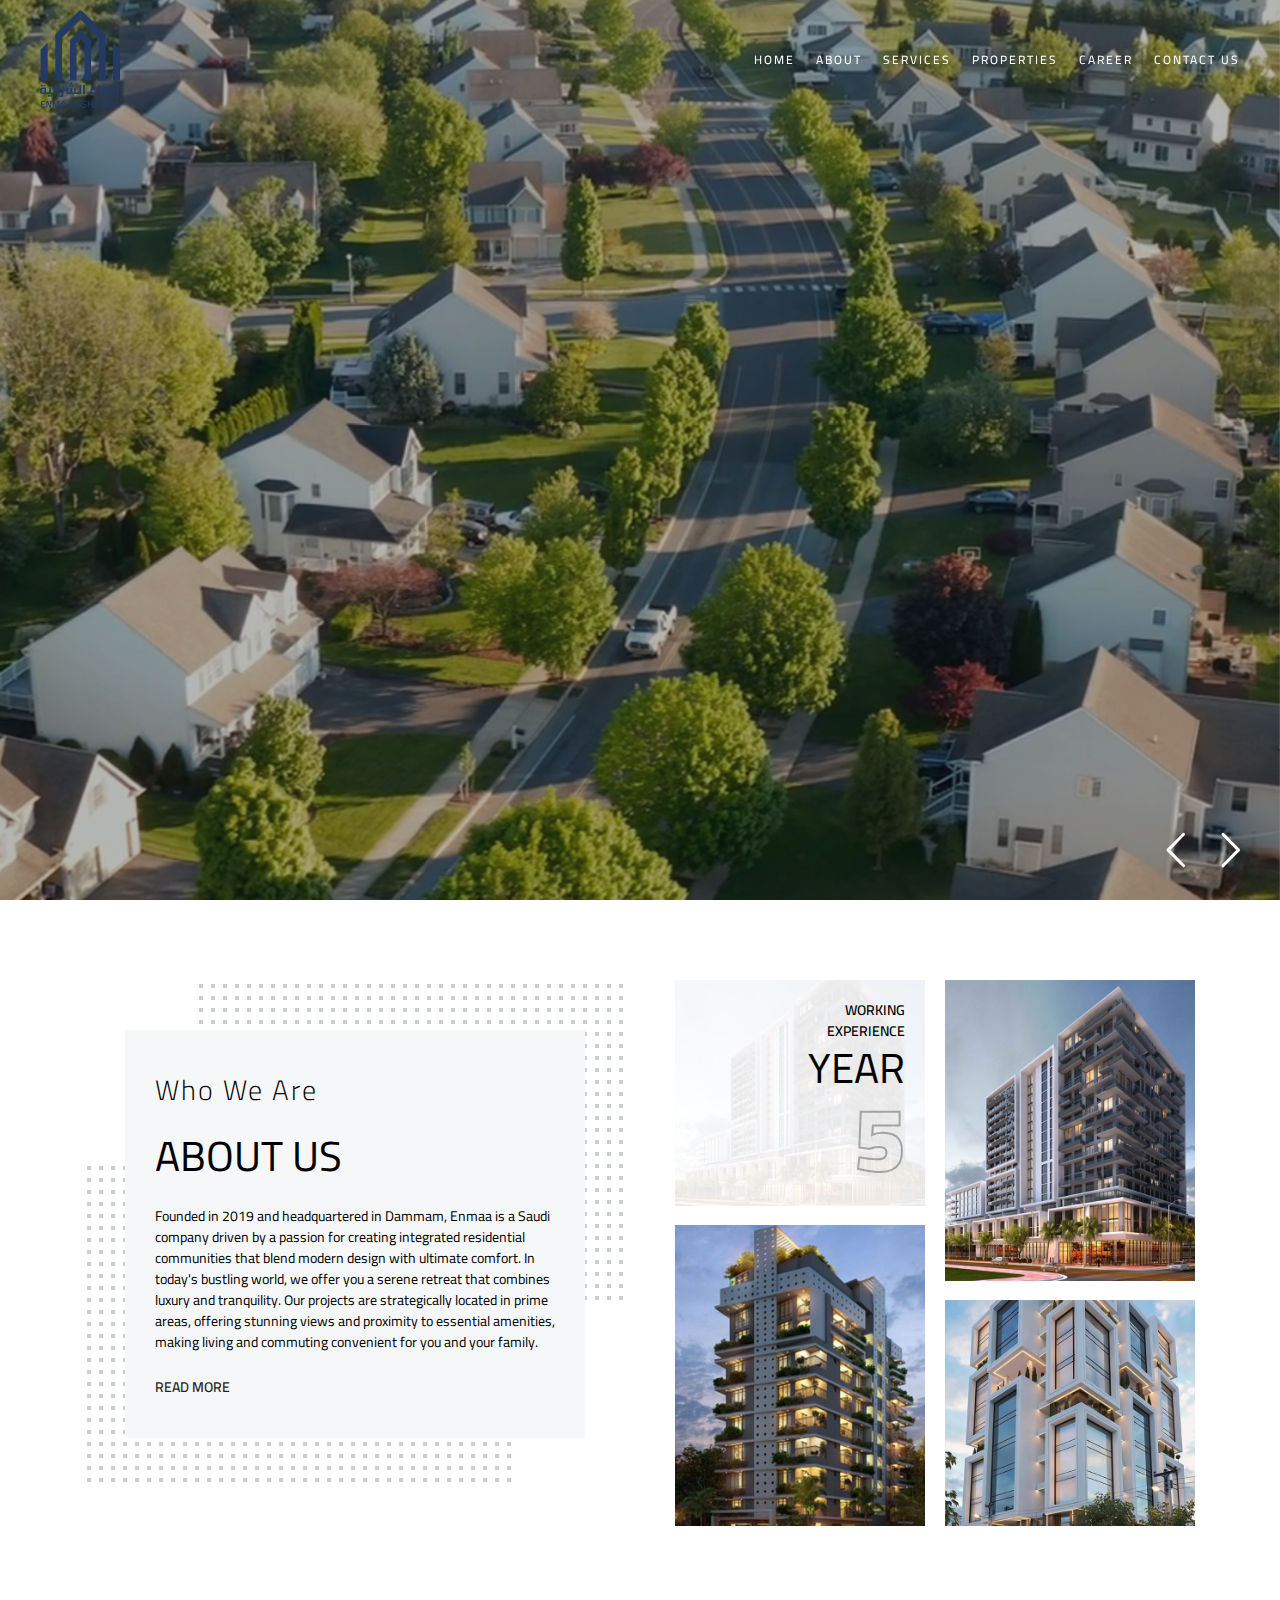
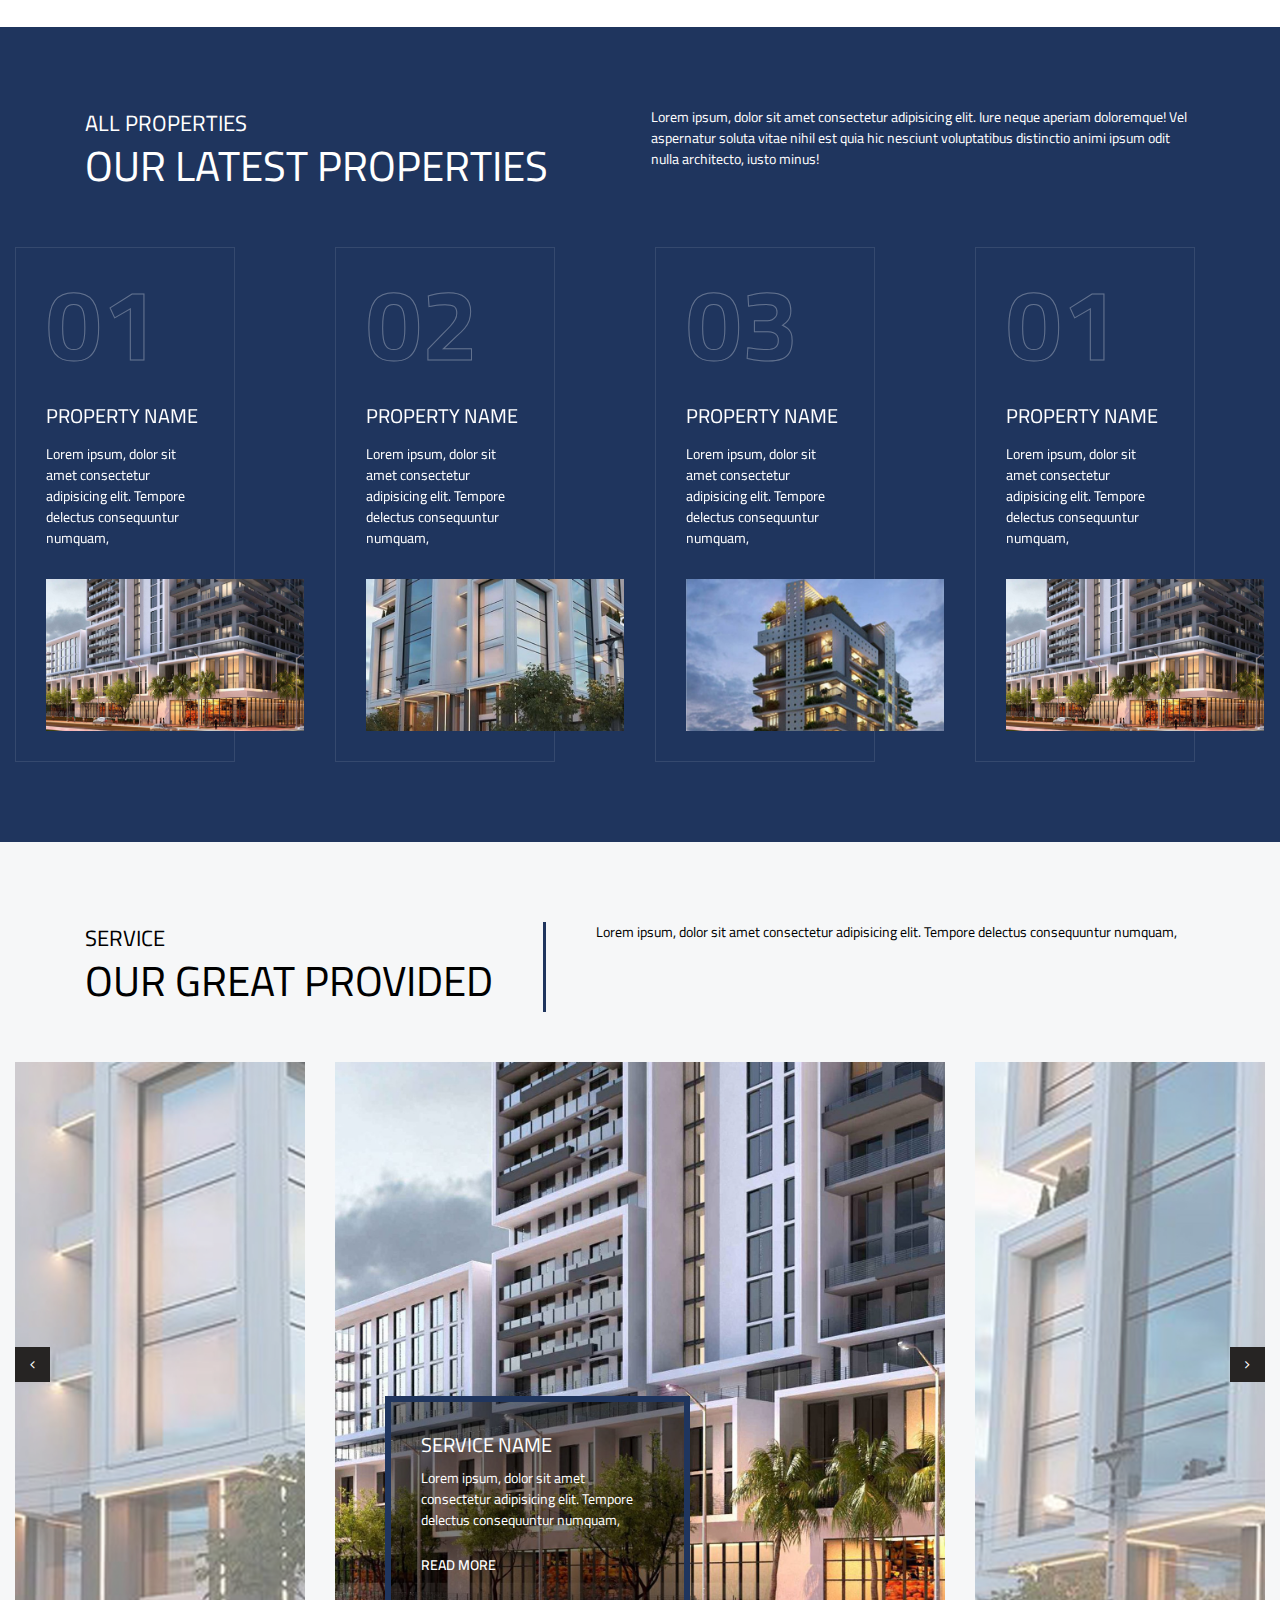
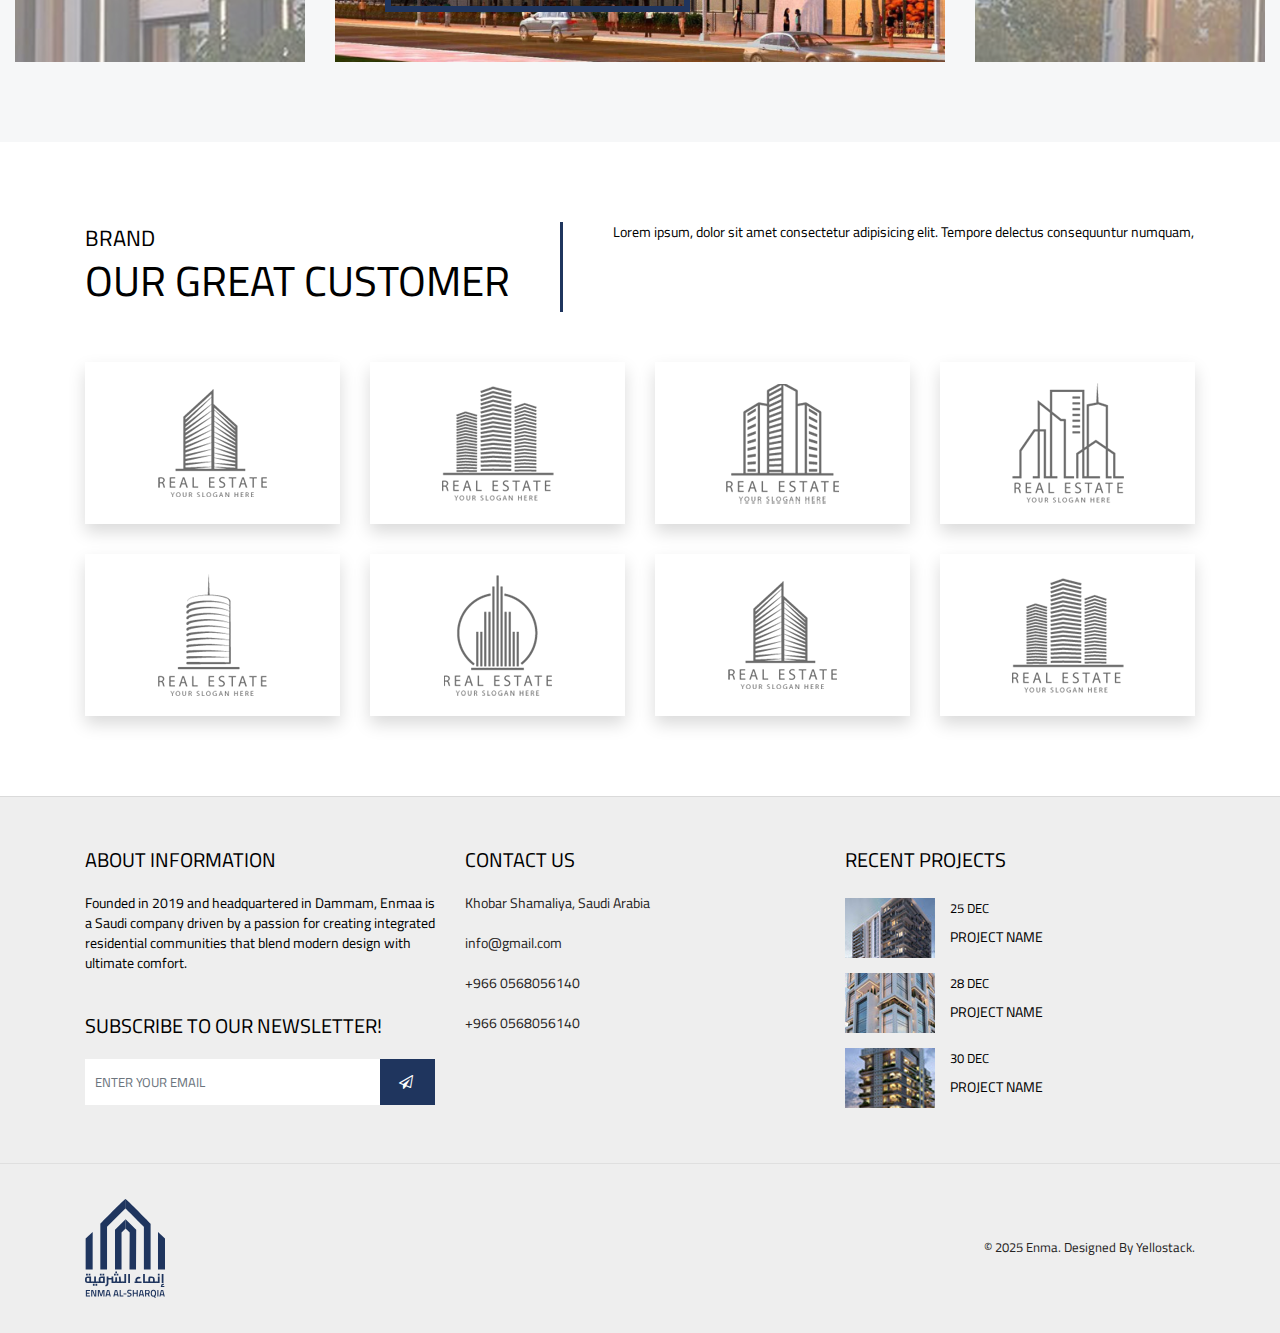
==== commit 7be892e9: "add" ====
--- a/index.html
+++ b/index.html
@@ -175,7 +175,7 @@
                                 font-weight: 400;
                                 color:#fff;
                                 border-width:0px;">
-                                <div style="font-family: 'Oswald', sans-serif;text-transform:uppercase;">
+                                <div style="text-transform:uppercase;">
                                     <span class="text-white" style="letter-spacing:20px;">Lorem Ipsum</span><br>
                                 </div>
                             
@@ -209,7 +209,7 @@
                                 font-weight: 400;
                                 color:#fff;
                                 border-width:0px;">
-                                <div style="font-family: 'Oswald', sans-serif;">
+                                <div class="main-slider-heading">
                                     <span class="text-white">Main Heading</span><br>
                                 </div>
                             
@@ -239,7 +239,7 @@
                                 data-paddingleft="[0,0,0,0]"
                                 
                                 style="z-index:13; text-transform:uppercase;">
-                                    <a href="javascript:;" class="rev-slider-custom-btn" style="font-family: 'Oswald', sans-serif;">Know More</a>
+                                    <a href="javascript:;" class="rev-slider-custom-btn">Know More</a>
                             </div>
                             
                             <!-- LAYER NR. 5-line [ More About button Line ] -->
@@ -379,7 +379,7 @@
                                 font-weight: 400;
                                 color:#fff;
                                 border-width:0px;">
-                                <div style="font-family: 'Oswald', sans-serif;text-transform:uppercase;">
+                                <div style="text-transform:uppercase;">
                                     <span class="text-white" style="letter-spacing:20px;">Lorem Ipsum</span><br>
                                 </div>
                             
@@ -413,7 +413,7 @@
                                 font-weight: 400;
                                 color:#fff;
                                 border-width:0px;">
-                                <div style="font-family: 'Oswald', sans-serif;">
+                                <div class="main-slider-heading">
                                     <span class="text-white">Main Heading</span><br>
                                 </div>
                             
@@ -443,7 +443,7 @@
                                 data-paddingleft="[0,0,0,0]"
                                 
                                 style="z-index:13; text-transform:uppercase;">
-                                    <a href="javascript:;" class="rev-slider-custom-btn" style="font-family: 'Oswald', sans-serif;">Know More</a>
+                                    <a href="javascript:;" class="rev-slider-custom-btn">Know More</a>
                             </div>
                             
                             <!-- LAYER NR. 5-line [ More About button Line ] -->
--- a/css/style.css
+++ b/css/style.css
@@ -8353,8 +8353,8 @@
 	/* responsive strat when media screen [991px] css START*/
 	.header-fixed .header-nav .nav {
 		overflow: auto;
-		height: 200px;
-		width: 100%
+		height: auto;
+		width: 100%;
 	}
 
 	.navbar-header {
@@ -11608,10 +11608,10 @@
 /*====revolution slider link button=======*/
 
 .rev-slider-custom-btn {
-	font-size: 16px;
-	font-weight: 600;
-	color: #1f355e;
-	margin-left: 80px;
+    font-size: 16px;
+    font-weight: 600;
+    color: #ffffff;
+    margin-left: 80px;
 }
 
 .rev-slider-custom-btn2 {
@@ -13385,4 +13385,41 @@
 		grid-template-columns: auto;
 	}
 	
-}+}
+
+@media (max-width:992px) {
+	.main-nav-c {
+		display: flex;
+		justify-content: space-between;
+		align-items: center;
+	}
+	.display-none-mob{
+		display: none !important;
+	}
+	.header-nav {
+		position: absolute;
+		padding: 0px;
+		z-index: 7;
+		right: 0px;
+		left: 0;
+		top: 85px;
+	}
+	.logo-header-inner img {
+		width: 55px;
+	}
+	.header-nav .nav>li.active>a, .header-nav .nav>li.current-menu-item>a {
+		color: #262423 !important;
+		padding: 15px 35px;
+	}
+	.main-nav-c {
+		padding: 15px 0;
+	}
+
+	.tp-caption .main-slider-heading span{
+		font-size: 40px !important;
+	}
+}
+
+.color-fill .navbar-toggler .icon-bar {
+    background: #1f355e !important;
+}
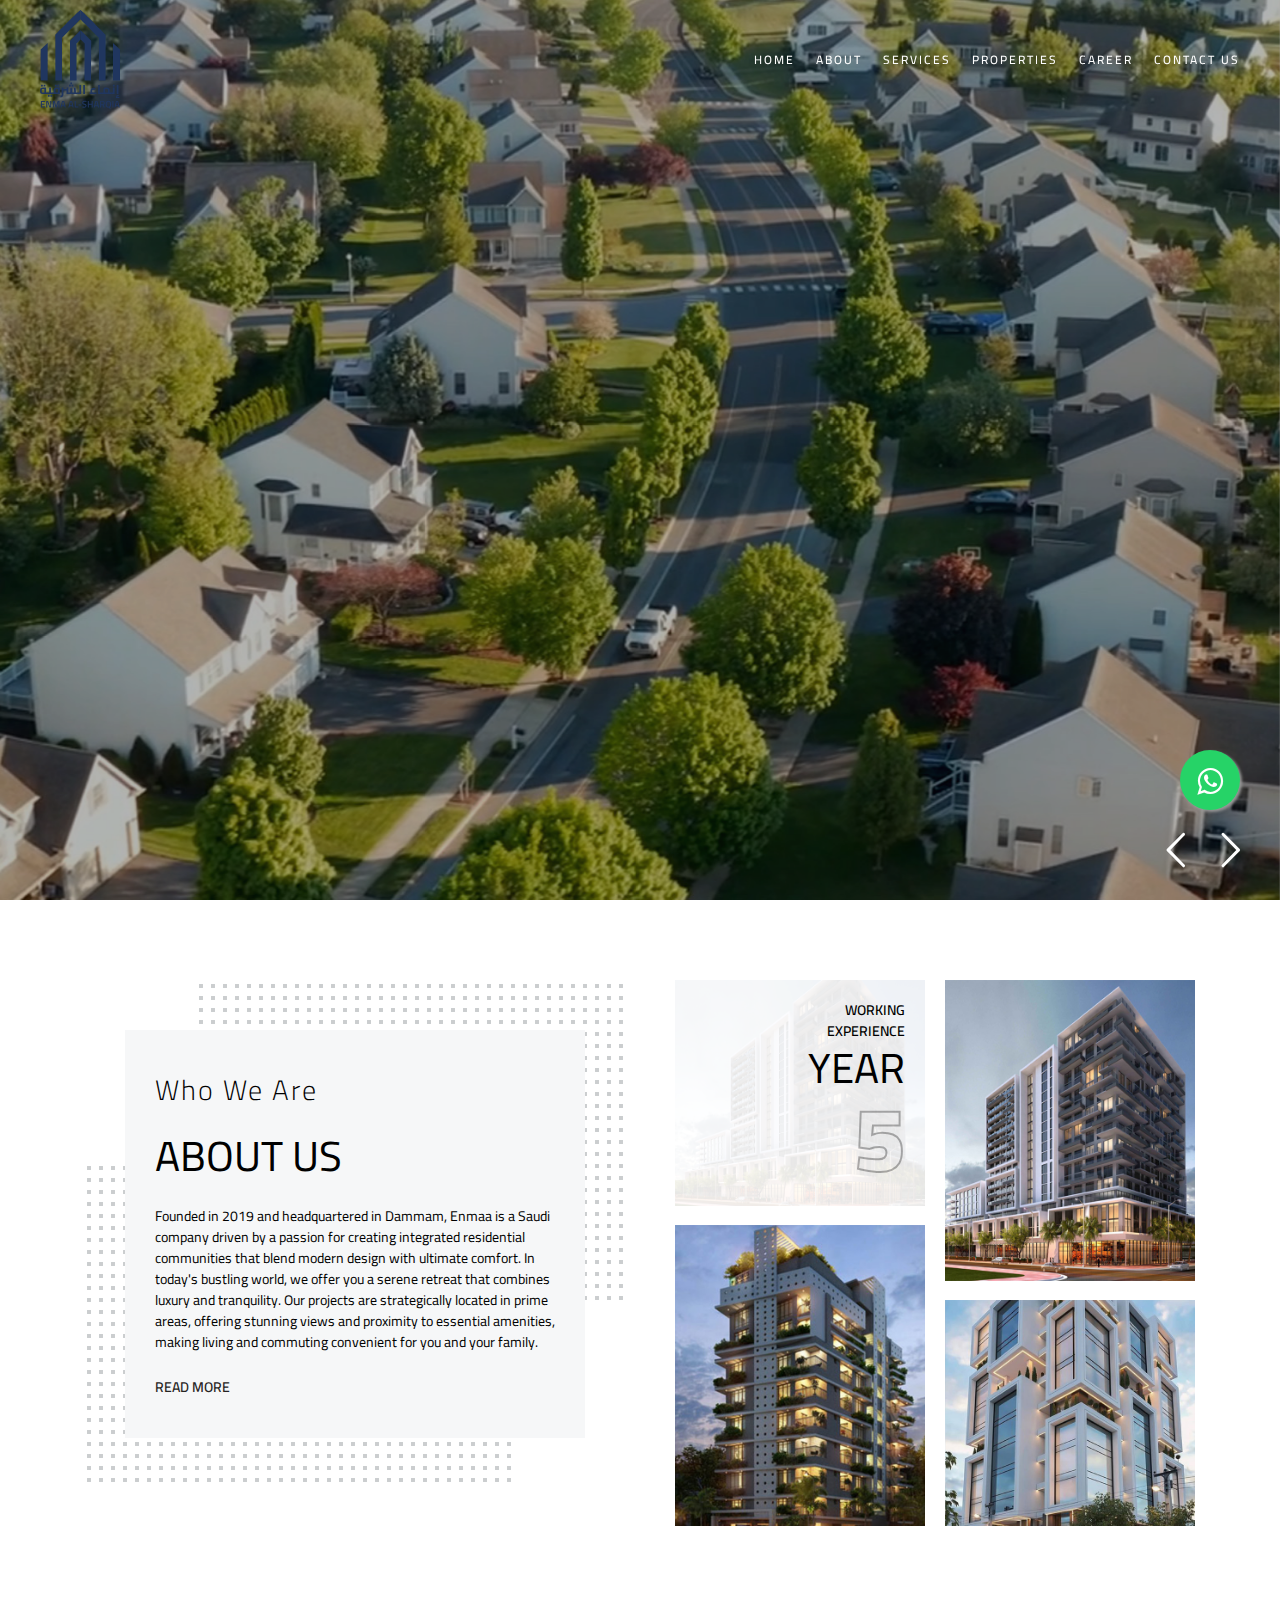
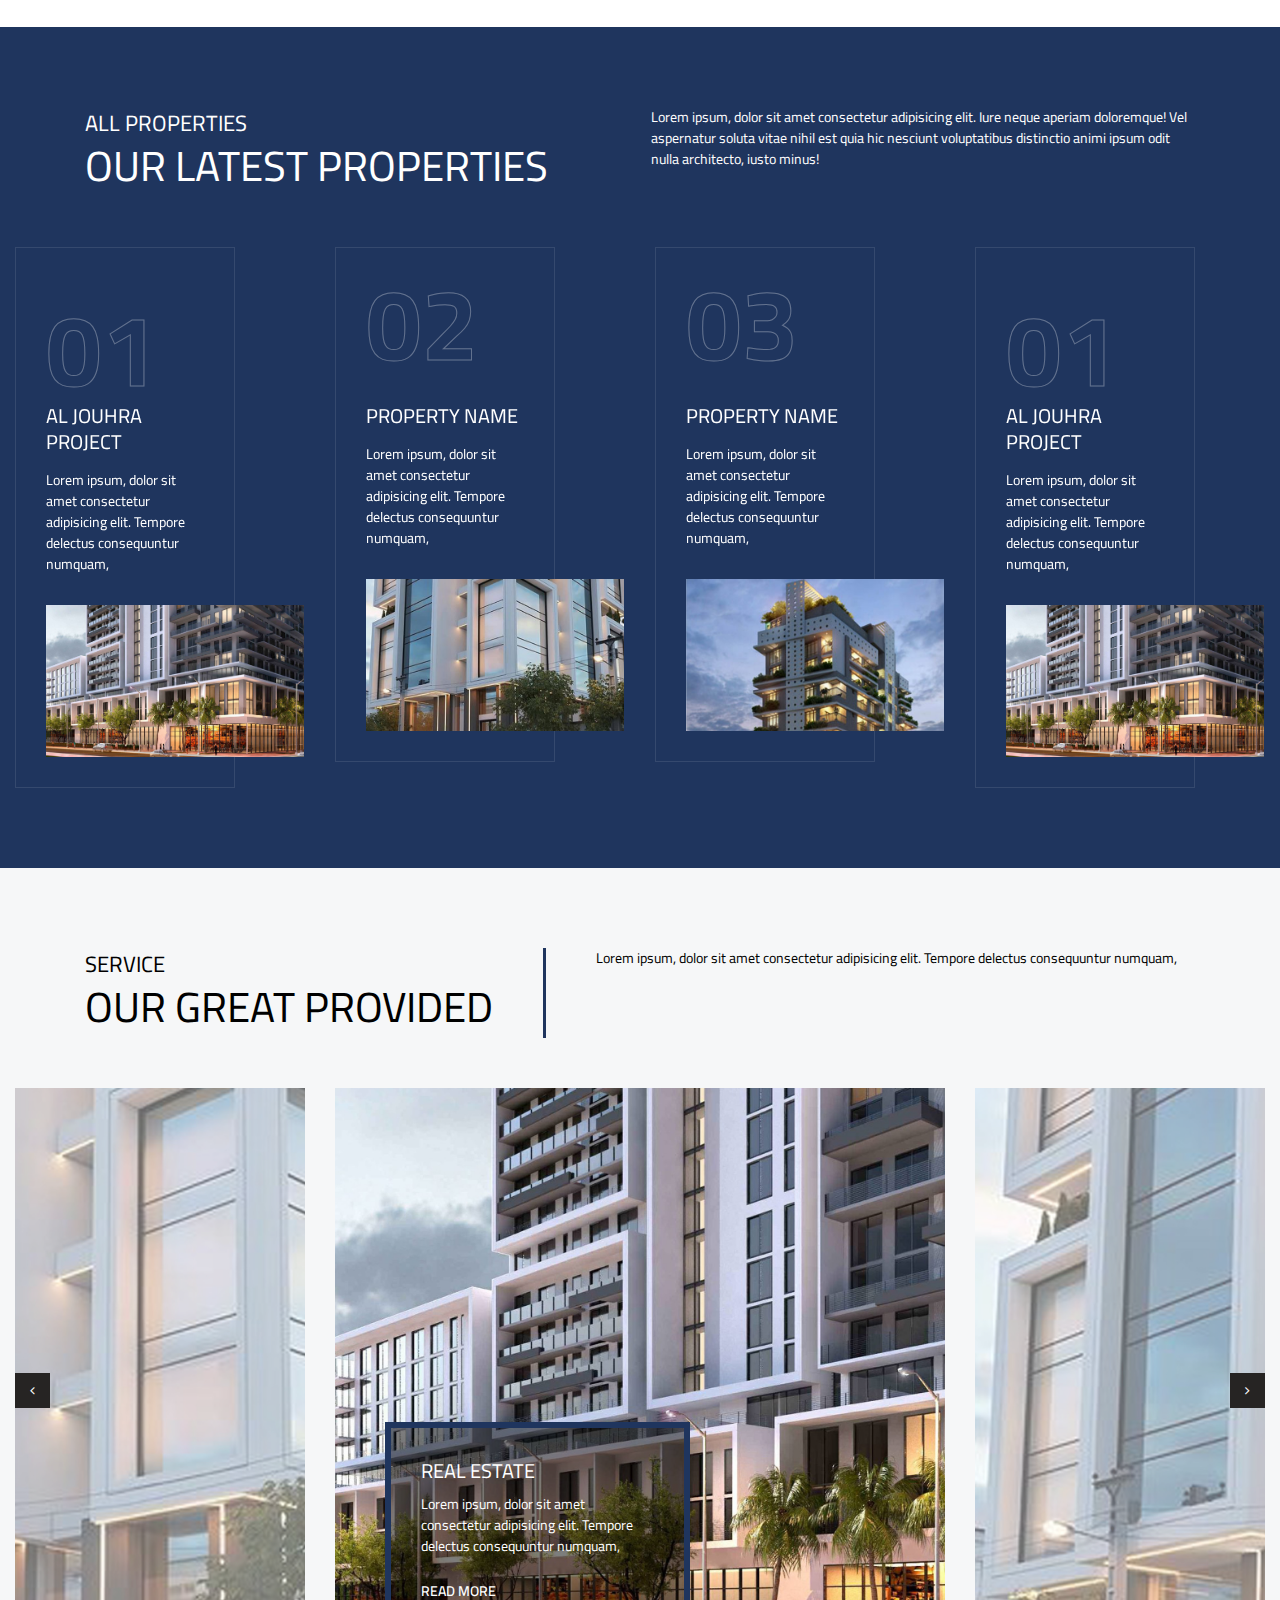
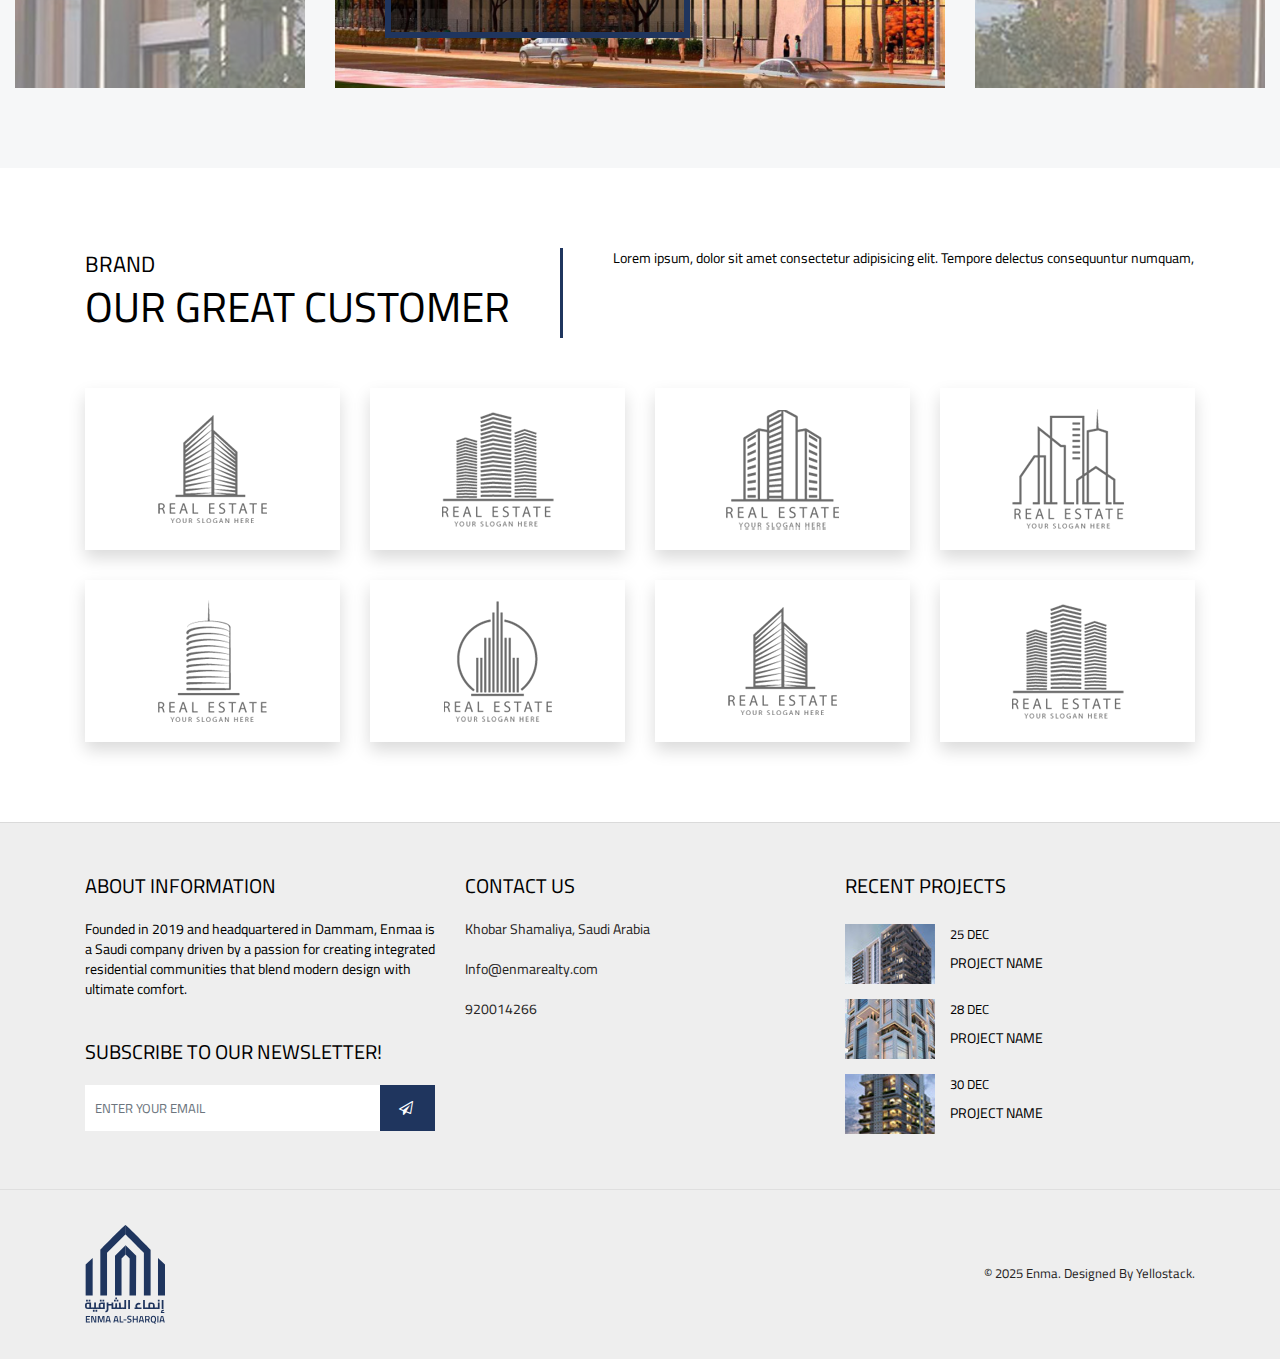
==== commit 4b35133c: "add" ====
--- a/index.html
+++ b/index.html
@@ -151,7 +151,7 @@
                             <div class="tp-caption   tp-resizeme" 
                                 id="slide-901-layer-3" 
                                 data-x="['left','left','left','left']" data-hoffset="['40','40','40','40']" 
-                                data-y="['top','top','top','top']" data-voffset="['540','340','340','270']"  
+                                data-y="['top','top','top','top']" data-voffset="['340','340','340','270']"  
                                 data-fontsize="['24','24','24','24']"
                                 data-lineheight="['34','34','34','34']"
                                 data-width="['700','700','96%','96%']"
@@ -176,7 +176,7 @@
                                 color:#fff;
                                 border-width:0px;">
                                 <div style="text-transform:uppercase;">
-                                    <span class="text-white" style="letter-spacing:20px;">Lorem Ipsum</span><br>
+                                    <span class="text-white" style="letter-spacing:20px;">It's time to meet your home of dreams</span><br>
                                 </div>
                             
                             </div>
@@ -185,7 +185,7 @@
                             <div class="tp-caption   tp-resizeme" 
                                 id="slide-901-layer-4" 
                                 data-x="['left','left','left','left']" data-hoffset="['40','40','40','40']" 
-                                data-y="['top','top','top','top']" data-voffset="['580','390','390','330']"  
+                                data-y="['top','top','top','top']" data-voffset="['380','390','390','330']"  
                                 data-fontsize="['72','72','38','28']"
                                 data-lineheight="['82','82','48','38']"
                                 data-width="['700','700','96%','96%']"
@@ -210,7 +210,7 @@
                                 color:#fff;
                                 border-width:0px;">
                                 <div class="main-slider-heading">
-                                    <span class="text-white">Main Heading</span><br>
+                                    <span class="text-white">Choose your apartment today.</span><br>
                                 </div>
                             
                             </div>
@@ -220,7 +220,7 @@
                                 id="slide-901-layer-5"						
                                 data-x="['left','left','left','left']" data-hoffset="['40','40','40','40']" 
         
-                                data-y="['top','top','top','top']" data-voffset="['700','490','490','400']"  
+                                data-y="['top','top','top','top']" data-voffset="['600','490','490','400']"  
                                 data-lineheight="['none','none','none','none']"
                                 data-width="['300','300','300','300']"
                                 data-height="['none','none','none','none']"
@@ -239,7 +239,7 @@
                                 data-paddingleft="[0,0,0,0]"
                                 
                                 style="z-index:13; text-transform:uppercase;">
-                                    <a href="javascript:;" class="rev-slider-custom-btn">Know More</a>
+                                <a href="properties.html" class="rev-slider-custom-btn">Book Now</a>
                             </div>
                             
                             <!-- LAYER NR. 5-line [ More About button Line ] -->
@@ -247,7 +247,7 @@
                                 id="slide-901-layer-5-line"						
                                 data-x="['left','left','left','left']" data-hoffset="['40','40','40','40']" 
         
-                                data-y="['top','top','top','top']" data-voffset="['710','500','500','410']"  
+                                data-y="['top','top','top','top']" data-voffset="['610','500','500','410']"  
                                 data-lineheight="['none','none','none','none']"
                                 data-whitespace="['normal','normal','normal','normal']"
                                 
@@ -355,7 +355,7 @@
                             <div class="tp-caption   tp-resizeme" 
                                 id="slide-901-layer-3" 
                                 data-x="['left','left','left','left']" data-hoffset="['40','40','40','40']" 
-                                data-y="['top','top','top','top']" data-voffset="['540','340','340','270']"  
+                                data-y="['top','top','top','top']" data-voffset="['340','340','340','270']"  
                                 data-fontsize="['24','24','24','24']"
                                 data-lineheight="['34','34','34','34']"
                                 data-width="['700','700','96%','96%']"
@@ -380,7 +380,7 @@
                                 color:#fff;
                                 border-width:0px;">
                                 <div style="text-transform:uppercase;">
-                                    <span class="text-white" style="letter-spacing:20px;">Lorem Ipsum</span><br>
+                                    <span class="text-white" style="letter-spacing:20px;">It's time to meet your home of dreams</span><br>
                                 </div>
                             
                             </div>
@@ -389,7 +389,7 @@
                             <div class="tp-caption   tp-resizeme" 
                                 id="slide-901-layer-4" 
                                 data-x="['left','left','left','left']" data-hoffset="['40','40','40','40']" 
-                                data-y="['top','top','top','top']" data-voffset="['580','390','390','330']"  
+                                data-y="['top','top','top','top']" data-voffset="['380','390','390','330']"  
                                 data-fontsize="['72','72','38','28']"
                                 data-lineheight="['82','82','48','38']"
                                 data-width="['700','700','96%','96%']"
@@ -414,7 +414,7 @@
                                 color:#fff;
                                 border-width:0px;">
                                 <div class="main-slider-heading">
-                                    <span class="text-white">Main Heading</span><br>
+                                    <span class="text-white">Choose your apartment today.</span><br>
                                 </div>
                             
                             </div>
@@ -424,7 +424,7 @@
                                 id="slide-901-layer-5"						
                                 data-x="['left','left','left','left']" data-hoffset="['40','40','40','40']" 
         
-                                data-y="['top','top','top','top']" data-voffset="['700','490','490','400']"  
+                                data-y="['top','top','top','top']" data-voffset="['600','490','490','400']"  
                                 data-lineheight="['none','none','none','none']"
                                 data-width="['300','300','300','300']"
                                 data-height="['none','none','none','none']"
@@ -443,7 +443,7 @@
                                 data-paddingleft="[0,0,0,0]"
                                 
                                 style="z-index:13; text-transform:uppercase;">
-                                    <a href="javascript:;" class="rev-slider-custom-btn">Know More</a>
+                                    <a href="properties.html" class="rev-slider-custom-btn">Book Now</a>
                             </div>
                             
                             <!-- LAYER NR. 5-line [ More About button Line ] -->
@@ -451,7 +451,7 @@
                                 id="slide-901-layer-5-line"						
                                 data-x="['left','left','left','left']" data-hoffset="['40','40','40','40']" 
         
-                                data-y="['top','top','top','top']" data-voffset="['710','500','500','410']"  
+                                data-y="['top','top','top','top']" data-voffset="['610','500','500','410']"  
                                 data-lineheight="['none','none','none','none']"
                                 data-whitespace="['normal','normal','normal','normal']"
                                 
@@ -582,7 +582,7 @@
                                 <!-- property 1 -->
                                 <div class="item">
                                     <div class="projects-two-info text-white">
-                                        <h4 class="wt-tilte m-t0" data-title="01"><a href="javascript:;" class="text-white">Property Name</a></h4>
+                                        <h4 class="wt-tilte m-t0" data-title="01"><a href="properties-inner.html" class="text-white">Al Jouhra Project</a></h4>
                                         <p>Lorem ipsum, dolor sit amet consectetur adipisicing elit. Tempore delectus consequuntur numquam,</p>
                                         <div class="wt-media img-reflection">
                                             <img src="images/gallery/pic1.jpg" alt="">
@@ -592,7 +592,7 @@
                                 <!-- property 2 -->
                                 <div class="item">
                                     <div class="projects-two-info text-white">
-                                        <h4 class="wt-tilte m-t0" data-title="02"><a href="javascript:;" class="text-white">Property Name</a></h4>
+                                        <h4 class="wt-tilte m-t0" data-title="02"><a href="properties-inner.html" class="text-white">Property Name</a></h4>
                                         <p>Lorem ipsum, dolor sit amet consectetur adipisicing elit. Tempore delectus consequuntur numquam,</p>
                                         <div class="wt-media img-reflection">
                                             <img src="images/gallery/pic2.jpg" alt="">
@@ -602,7 +602,7 @@
                                 <!-- property 3 -->
                                 <div class="item">
                                     <div class="projects-two-info text-white">
-                                        <h4 class="wt-tilte m-t0" data-title="03"><a href="javascript:;" class="text-white">Property Name</a></h4>
+                                        <h4 class="wt-tilte m-t0" data-title="03"><a href="properties-inner.html" class="text-white">Property Name</a></h4>
                                         <p>Lorem ipsum, dolor sit amet consectetur adipisicing elit. Tempore delectus consequuntur numquam,</p>
                                         <div class="wt-media img-reflection">
                                             <img src="images/gallery/pic3.jpg" alt="">
@@ -640,7 +640,7 @@
                                     <div class="wt-img-effect bg-cover" style="background-image:url(images/gallery/pic1.jpg)">
                                         <div class="wt-info overflow-hide">
                                             <h4 class="wt-title m-b10 m-t0">
-                                              <a href="javascript:void(0);">Service Name</a>
+                                              <a href="service-inner.html">Real Estate</a>
                                             </h4>
                                             <p>Lorem ipsum, dolor sit amet consectetur adipisicing elit. Tempore delectus consequuntur numquam,</p>
                                             <a href="services.html" class="site-button-link">Read More</a>
@@ -652,7 +652,7 @@
                                     <div class="wt-img-effect bg-cover" style="background-image:url(images/gallery/pic2.jpg)">
                                         <div class="wt-info overflow-hide">
                                             <h4 class="wt-title m-b10 m-t0">
-                                                <a href="javascript:void(0);">Service Name</a>
+                                                <a href="service-inner.html">Investment</a>
                                             </h4>
                                             <p>Lorem ipsum, dolor sit amet consectetur adipisicing elit. Tempore delectus consequuntur numquam,</p>
                                             <a href="services.html" class="site-button-link">Read More</a>
@@ -664,7 +664,7 @@
                                     <div class="wt-img-effect bg-cover" style="background-image:url(images/gallery/pic1.jpg)">
                                         <div class="wt-info overflow-hide">
                                             <h4 class="wt-title m-b10 m-t0">
-                                                <a href="javascript:void(0);">Service Name</a>
+                                                <a href="service-inner.html">Real Estate</a>
                                             </h4>
                                             <p>Lorem ipsum, dolor sit amet consectetur adipisicing elit. Tempore delectus consequuntur numquam,</p>
                                             <a href="services.html" class="site-button-link">Read More</a>
@@ -676,7 +676,7 @@
                                     <div class="wt-img-effect bg-cover" style="background-image:url(images/gallery/pic2.jpg)">
                                         <div class="wt-info overflow-hide">
                                             <h4 class="wt-title m-b10 m-t0">
-                                                <a href="javascript:void(0);">Service Name</a>
+                                                <a href="service-inner.html">Investment</a>
                                             </h4>
                                             <p>Lorem ipsum, dolor sit amet consectetur adipisicing elit. Tempore delectus consequuntur numquam,</p>
                                             <a href="services.html" class="site-button-link">Read More</a>
@@ -807,9 +807,9 @@
                                 <h4 class="widget-title">Contact Us</h4>
                                 <ul class="widget_address">
                                     <li>Khobar Shamaliya, Saudi Arabia</li>
-                                    <li>info@gmail.com</li>
-                                    <li>+966 0568056140</li>
-                                    <li>+966 0568056140</li>
+                                    <li>Info@enmarealty.com</li>
+                                    <li>920014266</li>
+                                    <!-- <li>+966 0568056140</li> -->
                                 </ul>
                             </div>
                         </div>
@@ -889,6 +889,13 @@
     </div>
 
 
+
+
+    <a href="https://api.whatsapp.com/send?phone=+966568056140&text=Hello We Are Enma Realestate" class="float" target="_blank">
+        <i class="fa fa-whatsapp my-float"></i>
+    </a>
+
+
         <!-- LOADING AREA START ===== -->
         <div class="loading-area">
             <div class="loading-box"></div>
--- a/css/style.css
+++ b/css/style.css
@@ -13423,3 +13423,188 @@
 .color-fill .navbar-toggler .icon-bar {
     background: #1f355e !important;
 }
+
+
+
+/* properties-floor-tab */
+.floor-main-container h1 {
+    font-size: 30px;
+    text-transform: capitalize;
+}
+.floor-tab-btn li {
+    position: relative;
+    background: #cccccc;
+    border-radius: 0;
+    padding: 14px 20px;
+}
+.floor-tab-btn li .active {
+    background: #1f355e;
+    padding: 10px;
+    color: #fff;
+}
+.floor-tab-btn {
+    margin-bottom: 25px;
+    border-bottom: 1px solid #dee2e6;
+    display: flex;
+    justify-content: start;
+    align-items: center;
+}
+
+.amenities h1 {
+    font-size: 30px;
+    text-transform: capitalize;
+}
+.box-1 {
+    display: flex;
+    justify-content: center;
+    align-items: center;
+    width: 100px;
+    height: 50px;
+    background: transparent;
+    color: #000000;
+    border-radius: 7px;
+    border: 1px solid #1f355e;
+	transition: 0.5s ease all;
+}
+.map-floor-container {
+    display: flex;
+    flex-wrap: wrap; /* Allow items to wrap onto the next line */
+    justify-content: center;
+    align-items: center;
+    gap: 10px;
+    margin-top: 50px;
+}
+
+.box-1 {
+    flex: 0 1 calc(20% - 10px);
+    box-sizing: border-box;
+}
+.villa-border{
+	border: 1px solid green;
+	transition: 0.5s ease all;
+}
+.box-1:hover{
+	background: #1f355e;
+	transition: 0.5s ease all;
+	color: #fff;
+    border: 1px solid #1f355e;
+}
+.villa-border:hover{
+	border: 1px solid green;
+	background: green;
+	transition: 0.5s ease all;
+	color: #fff;
+}
+.sold-tag {
+    background: red;
+    padding: 0 15px;
+    border-radius: 15px;
+    color: #fff;
+    margin-left: 8px;
+    font-size: 12px;
+}
+.available-tag{
+	background: green;
+    padding: 0 15px;
+    border-radius: 15px;
+    color: #fff;
+    margin-left: 8px;
+    font-size: 12px;
+}
+.main-heading-slider {
+    font-size: 30px;
+    line-height: 0 !important;
+}
+
+.list-style-none{
+	list-style: none;
+}
+
+.wt-thum-bx{
+	height: 450px;
+	width: 100%;
+}
+
+.wt-thum-bx img{
+	height: 100%;
+	width: 100%;
+}
+
+.sq-meter {
+    display: flex;
+    gap: 5px;
+    align-items: center;
+    background: #ebebeb;
+    padding: 5px 8px;
+    border-radius: 8px;
+    width: fit-content;
+    border: 1px solid #f5f5f5;
+}
+
+.sq-meter h6{
+	margin-bottom: 0px;
+	font-size: 16px;
+}
+
+.sq-meter i{
+    color: #1F355E;
+    font-size: 18px;
+}
+
+.modal-main-content {
+    display: flex;
+    justify-content: center;
+	flex-direction: column;
+	align-items: center;
+    gap: 10px;
+}
+/* close */
+
+
+.float {
+    position: fixed;
+    width: 60px;
+    height: 60px;
+    bottom: 90px;
+    right: 40px;
+    background-color: #25d366;
+    color: #FFF;
+    border-radius: 50px;
+    text-align: center;
+    font-size: 30px;
+    box-shadow: 2px 2px 3px #999;
+    z-index: 100;
+}
+
+.my-float{
+	margin-top:16px;
+}
+
+.language-btn{
+	position: relative;
+	margin-left: 20px;
+}
+.lang-flex{
+	display: flex;
+	justify-content: center;
+	align-items: center;
+	gap: 5px;
+}
+.lang-flex span{
+ color: #fff;
+}
+.color-fill .lang-flex span{
+	color: #000;
+}
+
+.download-button button {
+    height: 40px;
+    padding: 0px 20px;
+    background-color: #1F355E;
+    color: #fff;
+    border: none;
+    font-size: 16px;
+}
+.download-button button span {
+    margin-right: 10px;
+}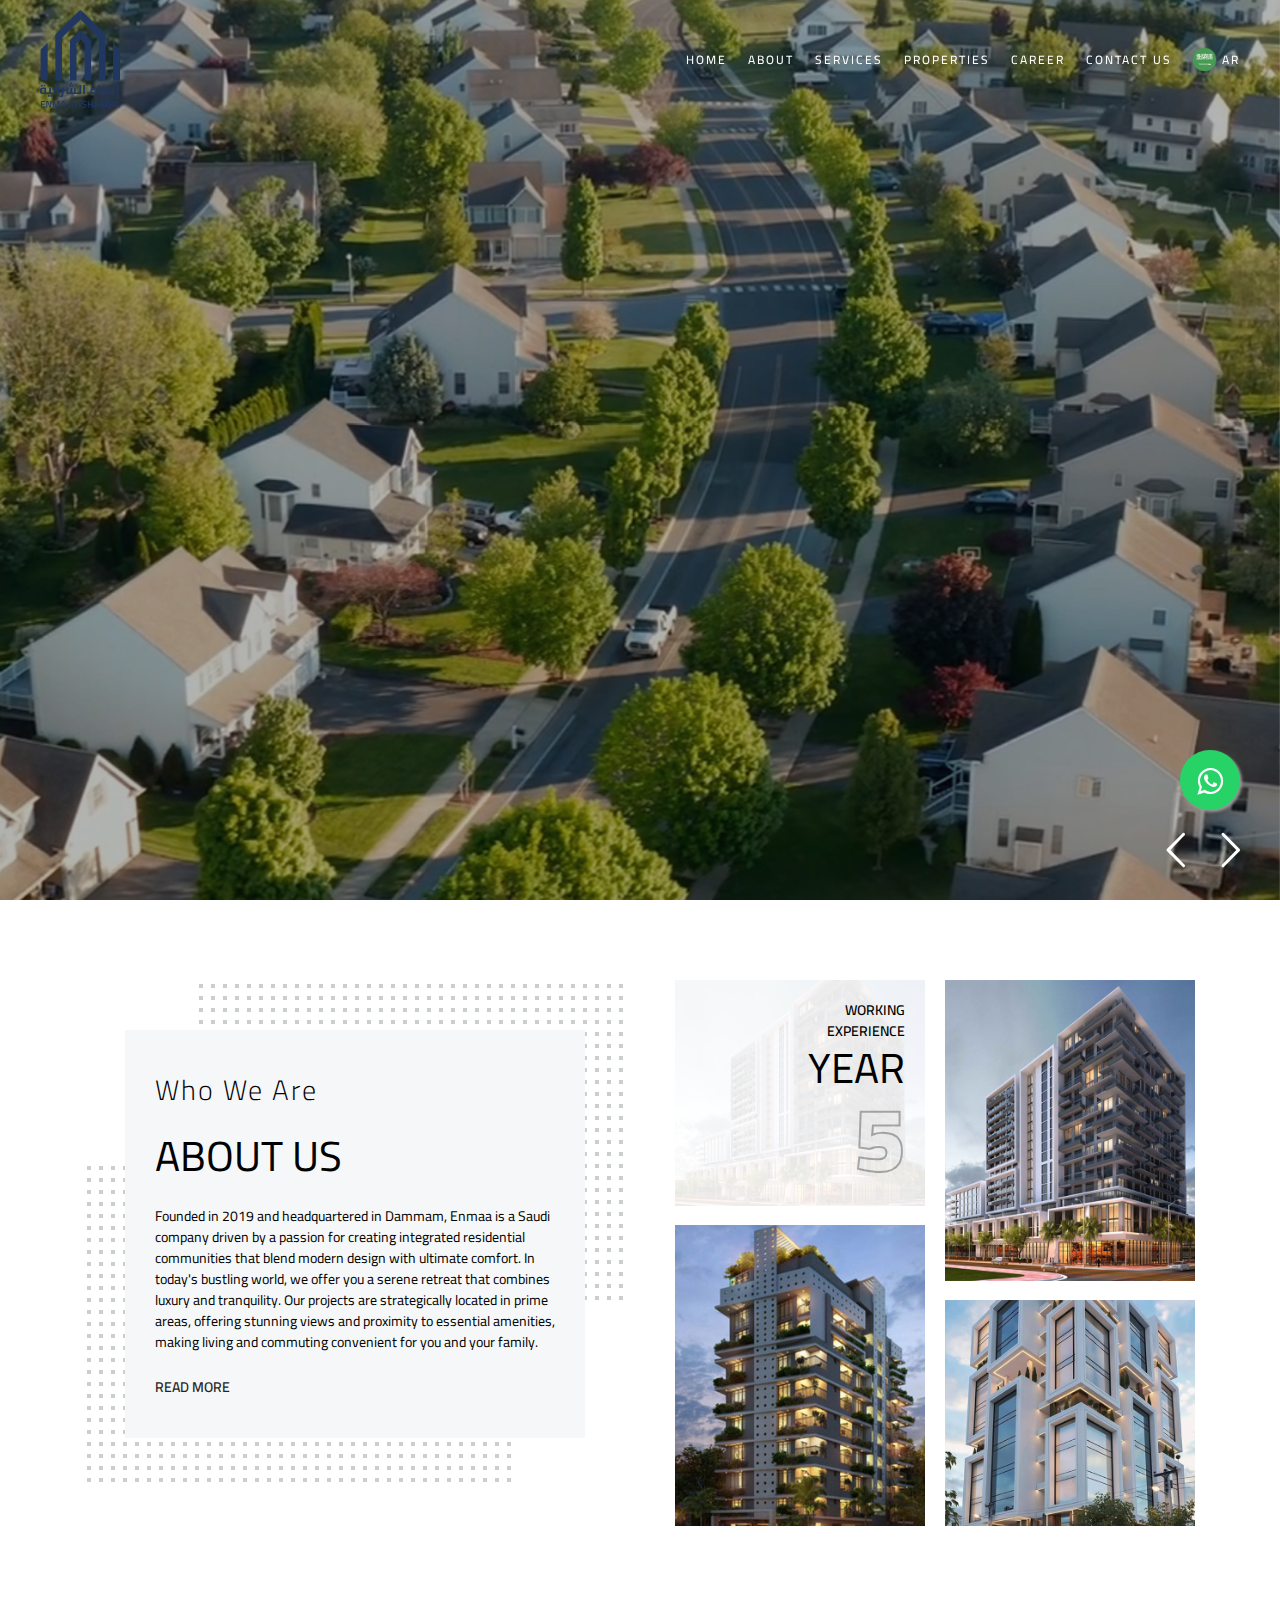
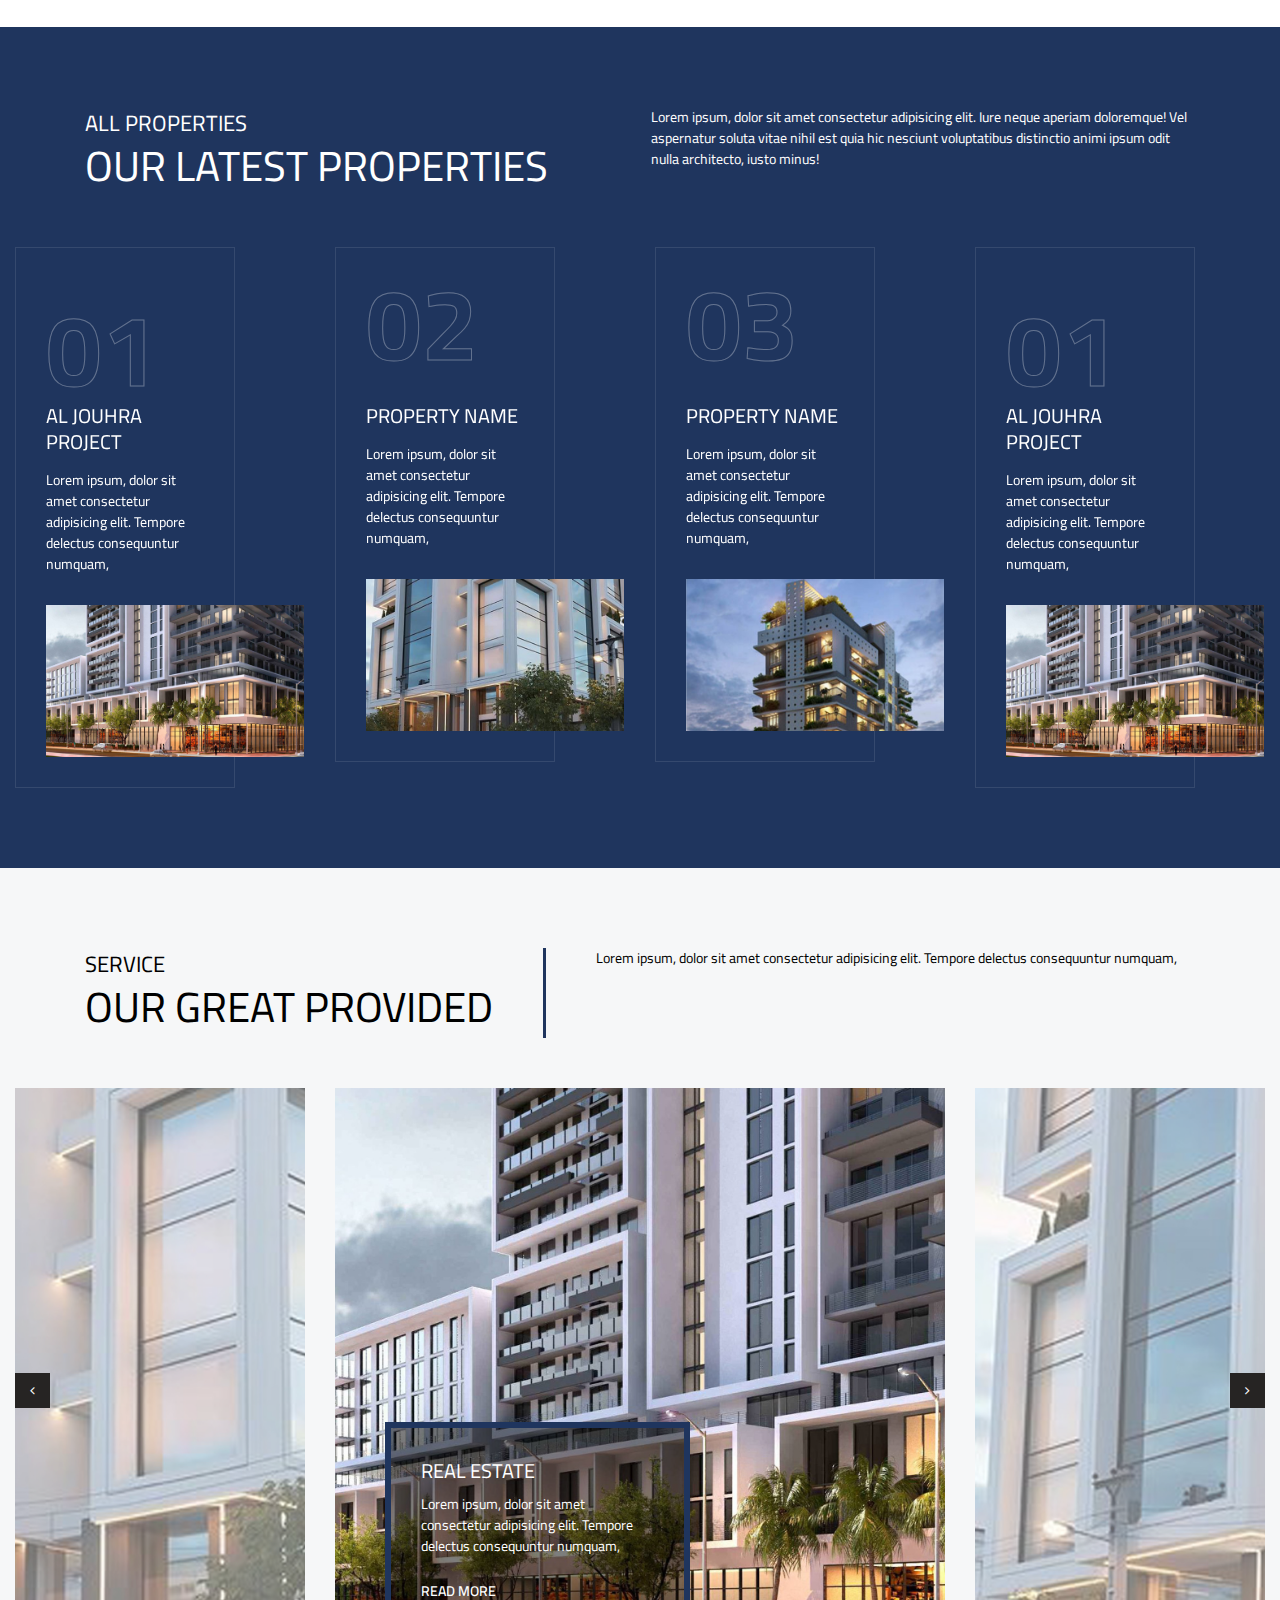
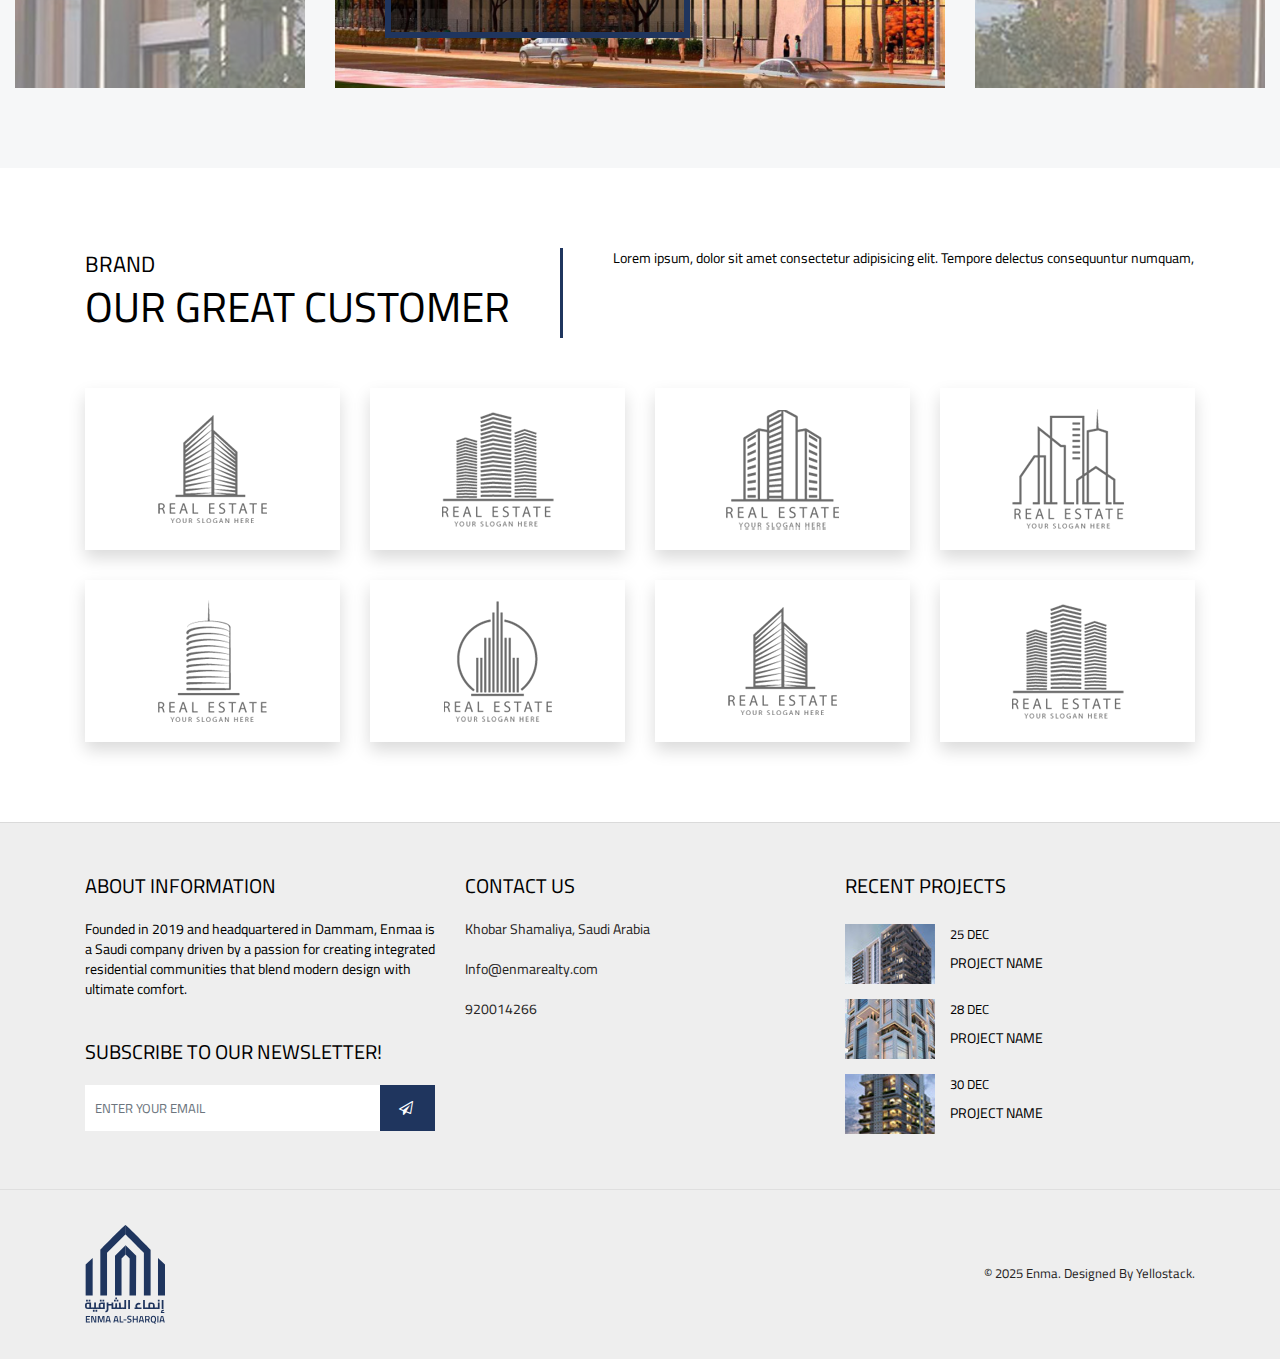
==== commit c9712511: "add" ====
--- a/index.html
+++ b/index.html
@@ -27,57 +27,66 @@
 
 	<div class="page-wraper"> 
     
-        <!-- HEADER START -->
-        <header class="site-header header-style-1  header-fixed nav-wide">
-            <div class="main-bar-wraper navbar-expand-lg">
-                <div class="main-bar p-t5">
-                    <div class="container">
-                        <div class="main-nav-c">
-                            <div class="logo-header">
-                                <div class="logo-header-inner logo-header-one">
-                                    <a href="index.html">
-                                        <img src="images/logo.svg" width="80" alt="" />
-                                    </a>
-                                </div>
-                            </div>
-    
-                            <button data-target=".header-nav" data-toggle="collapse" type="button" class="navbar-toggler collapsed">
-                                <span class="icon-bar bar-one"></span>
-                                <span class="icon-bar bar-two"></span>
-                                <span class="icon-bar bar-three"></span>
-                            </button>
-                                              
-                            <!-- MAIN Vav -->
-                            <div class="header-nav navbar-collapse collapse d-flex justify-content-end">
+    <!-- HEADER START -->
+    <header class="site-header header-style-1  header-fixed nav-wide">
+        <div class="main-bar-wraper navbar-expand-lg">
+            <div class="main-bar p-t5">
+                <div class="container">
+                    <div class="main-nav-c">
+                        <div class="logo-header">
+                            <div class="logo-header-inner logo-header-one">
+                                <a href="index.html">
+                                    <img src="images/logo.svg" width="80" alt="" />
+                                </a>
+                            </div>
+                        </div>
+
+                        <button data-target=".header-nav" data-toggle="collapse" type="button"
+                            class="navbar-toggler collapsed">
+                            <span class="icon-bar bar-one"></span>
+                            <span class="icon-bar bar-two"></span>
+                            <span class="icon-bar bar-three"></span>
+                        </button>
+
+                        <!-- MAIN Vav -->
+                        <div class="header-nav navbar-collapse collapse d-flex justify-content-end">
+                            <ul class=" nav navbar-nav">
+                                <li class="active">
+                                    <a href="index.html">Home</a>
+                                </li>
+                                <li class="active">
+                                    <a href="about.html">About</a>
+                                </li>
+                                <li class="active">
+                                    <a href="services.html">Services</a>
+                                </li>
+                                <li class="active">
+                                    <a href="properties.html">Properties</a>
+                                </li>
+                                <li class="active">
+                                    <a href="career.html">Career</a>
+                                </li>
+                                <li class="active">
+                                    <a href="contact.html">Contact Us</a>
+                                </li>
+                            </ul>
+                            <div class="language-btn">
                                 <ul class=" nav navbar-nav">
                                     <li class="active">
-                                        <a href="index.html">Home</a>
+                                        <a href="index.html" class="lang-flex">
+                                            <img src="images/saudi-flag.png" width="25" alt=""><span>AR</span> 
+                                        </a>
                                     </li>
-                                    <li class="active">
-                                        <a href="about.html">About</a>
-                                    </li>
-                                    <li class="active">
-                                        <a href="services.html">Services</a>
-                                    </li>
-                                    <li class="active">
-                                        <a href="properties.html">Properties</a>
-                                    </li>
-                                    <li class="active">
-                                        <a href="career.html">Career</a>
-                                    </li>
-                                    <li class="active">
-                                        <a href="contact.html">Contact Us</a>
-                                    </li>
-                                
                                 </ul>
                             </div>
-                            <!-- close -->
-                        </div>
+                        </div>
+                        <!-- close -->
                     </div>
                 </div>
             </div>
-        </header>
-        <!-- HEADER END -->
+        </div>
+    </header>
+    <!-- HEADER END -->
         
         <!-- CONTENT START -->
         <div class="page-content">
